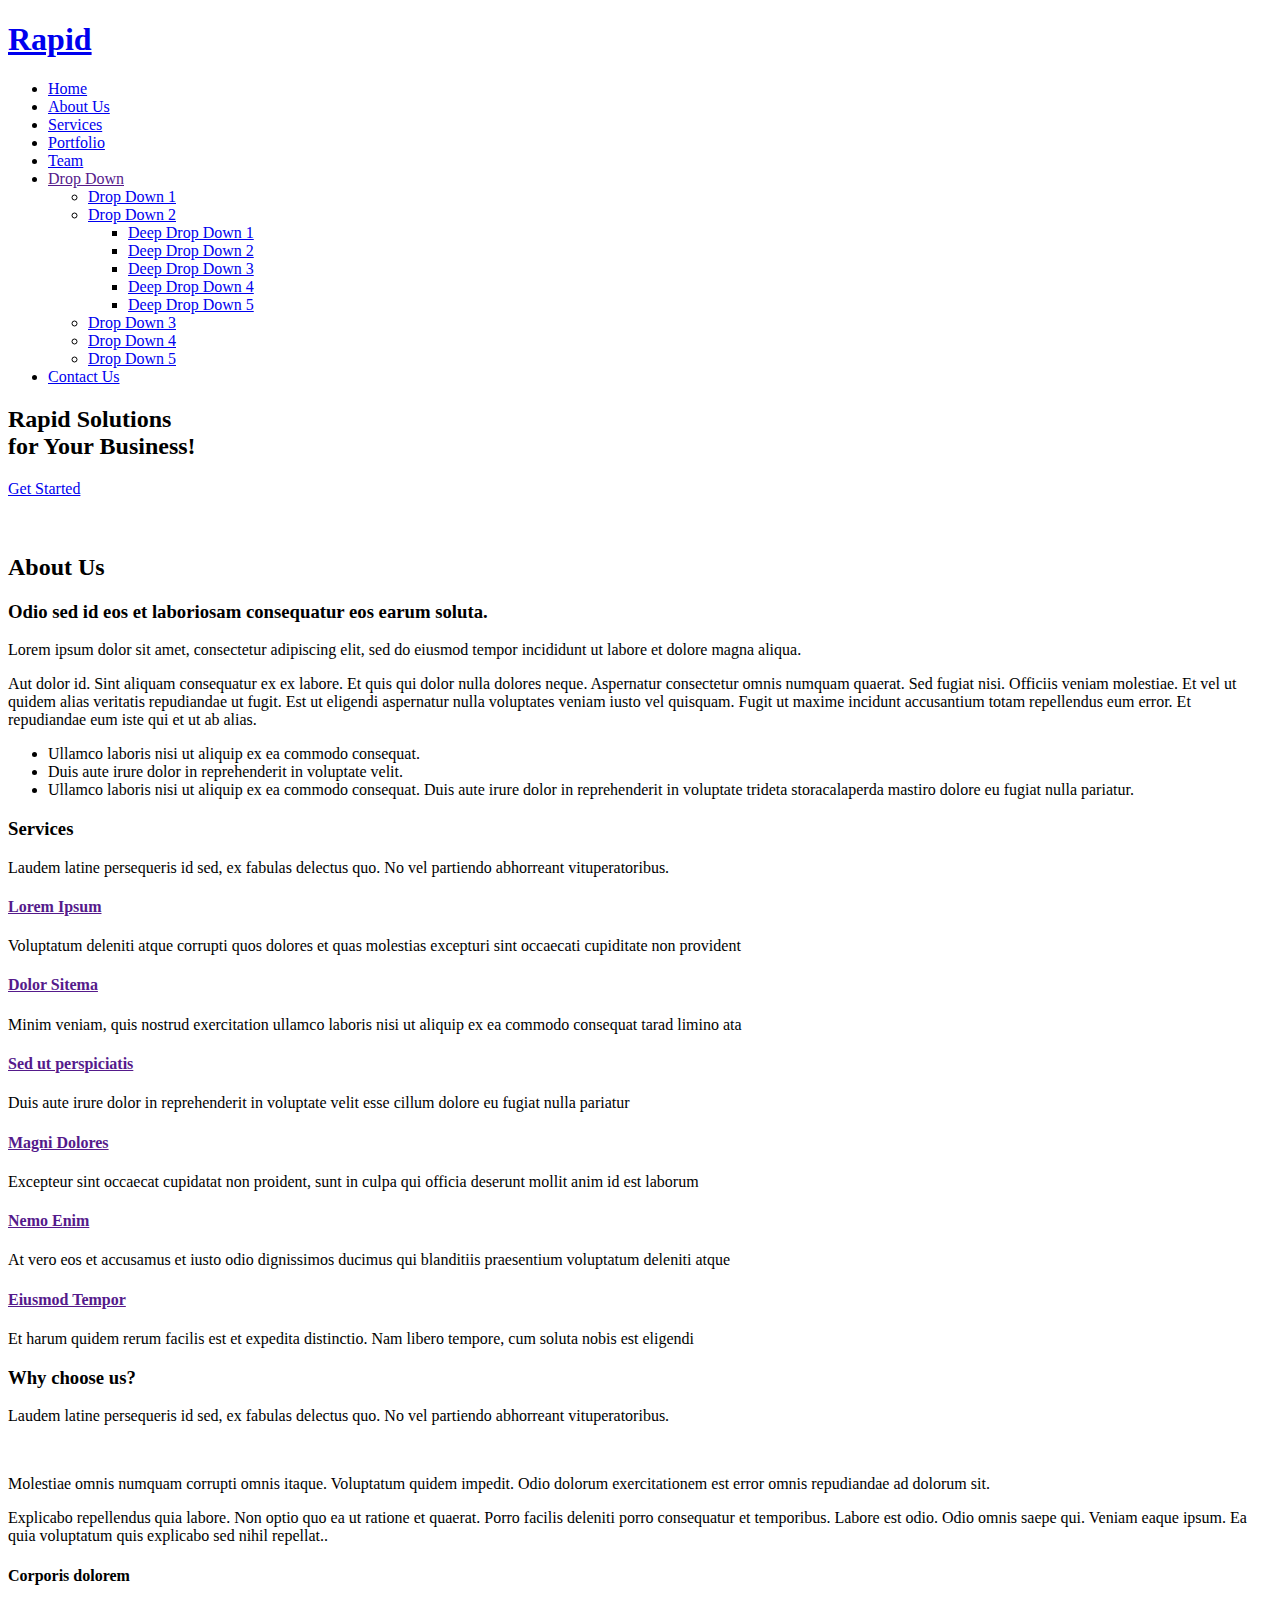
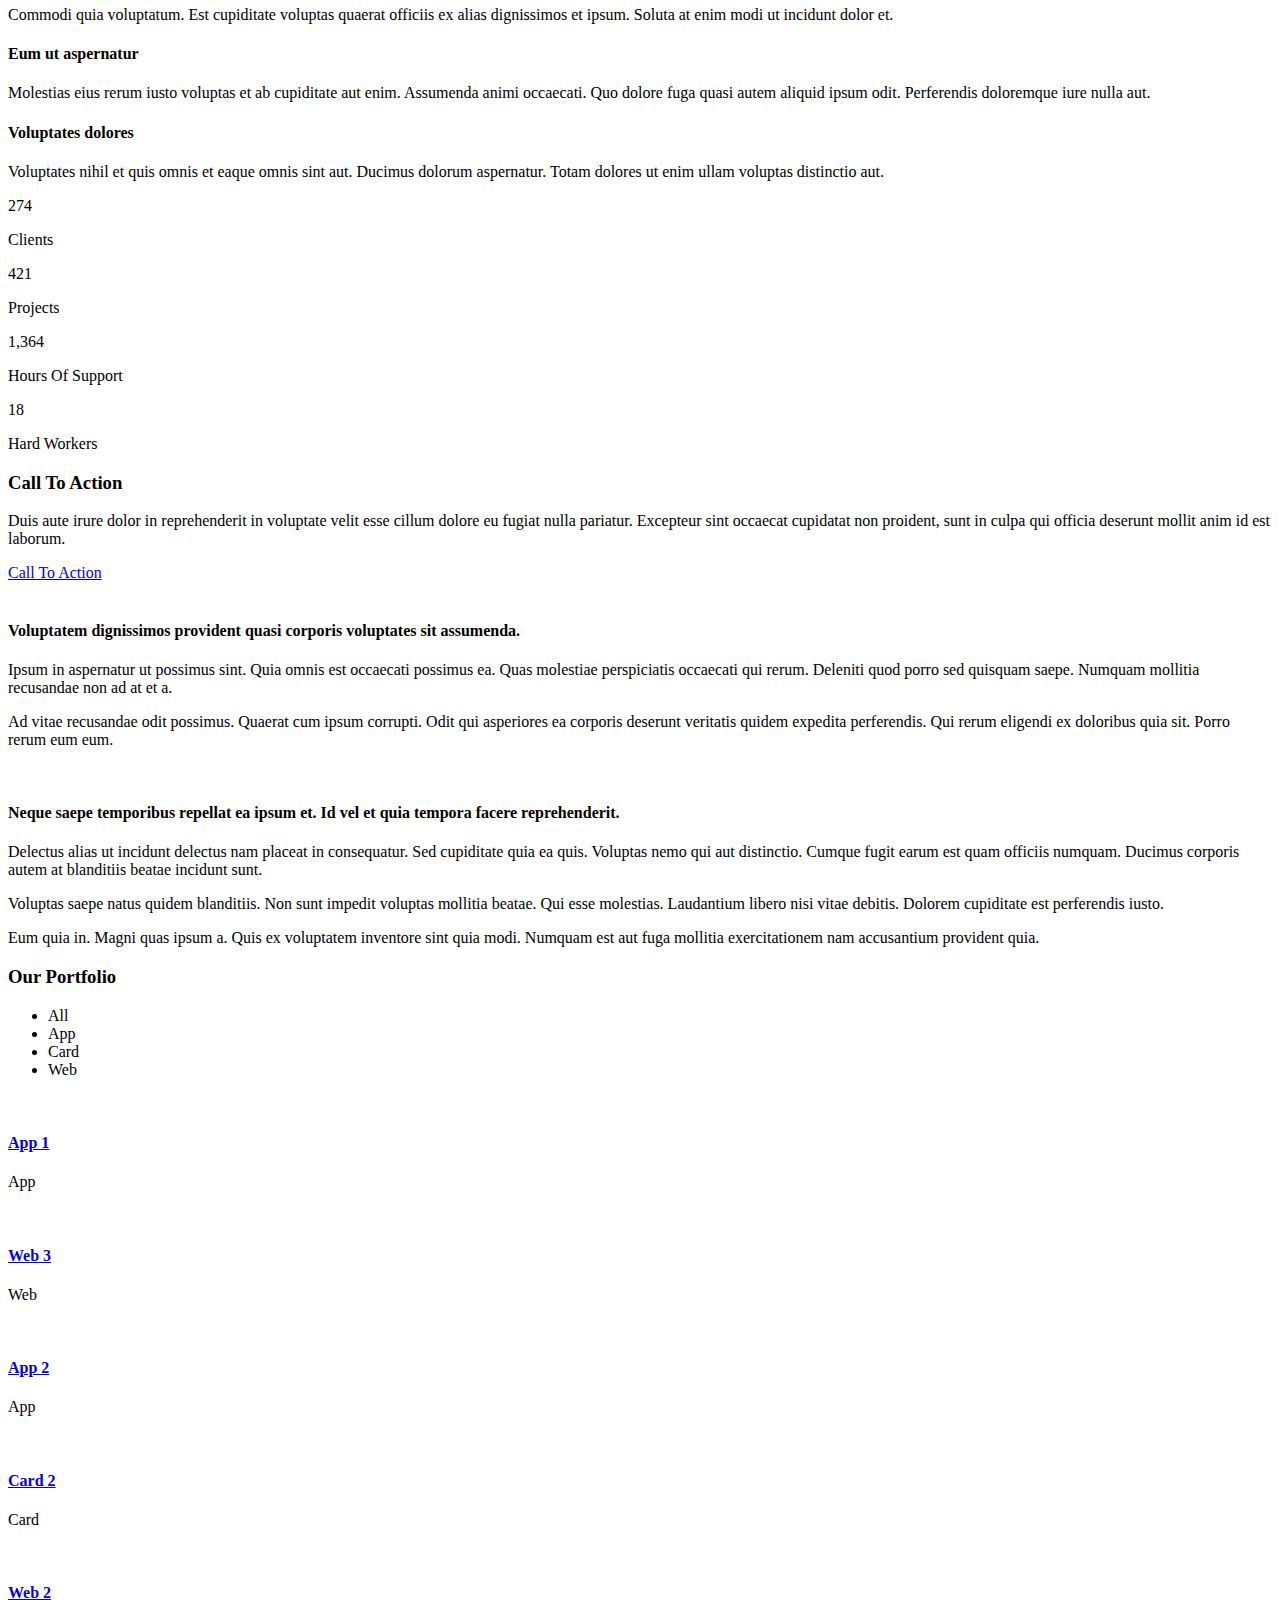
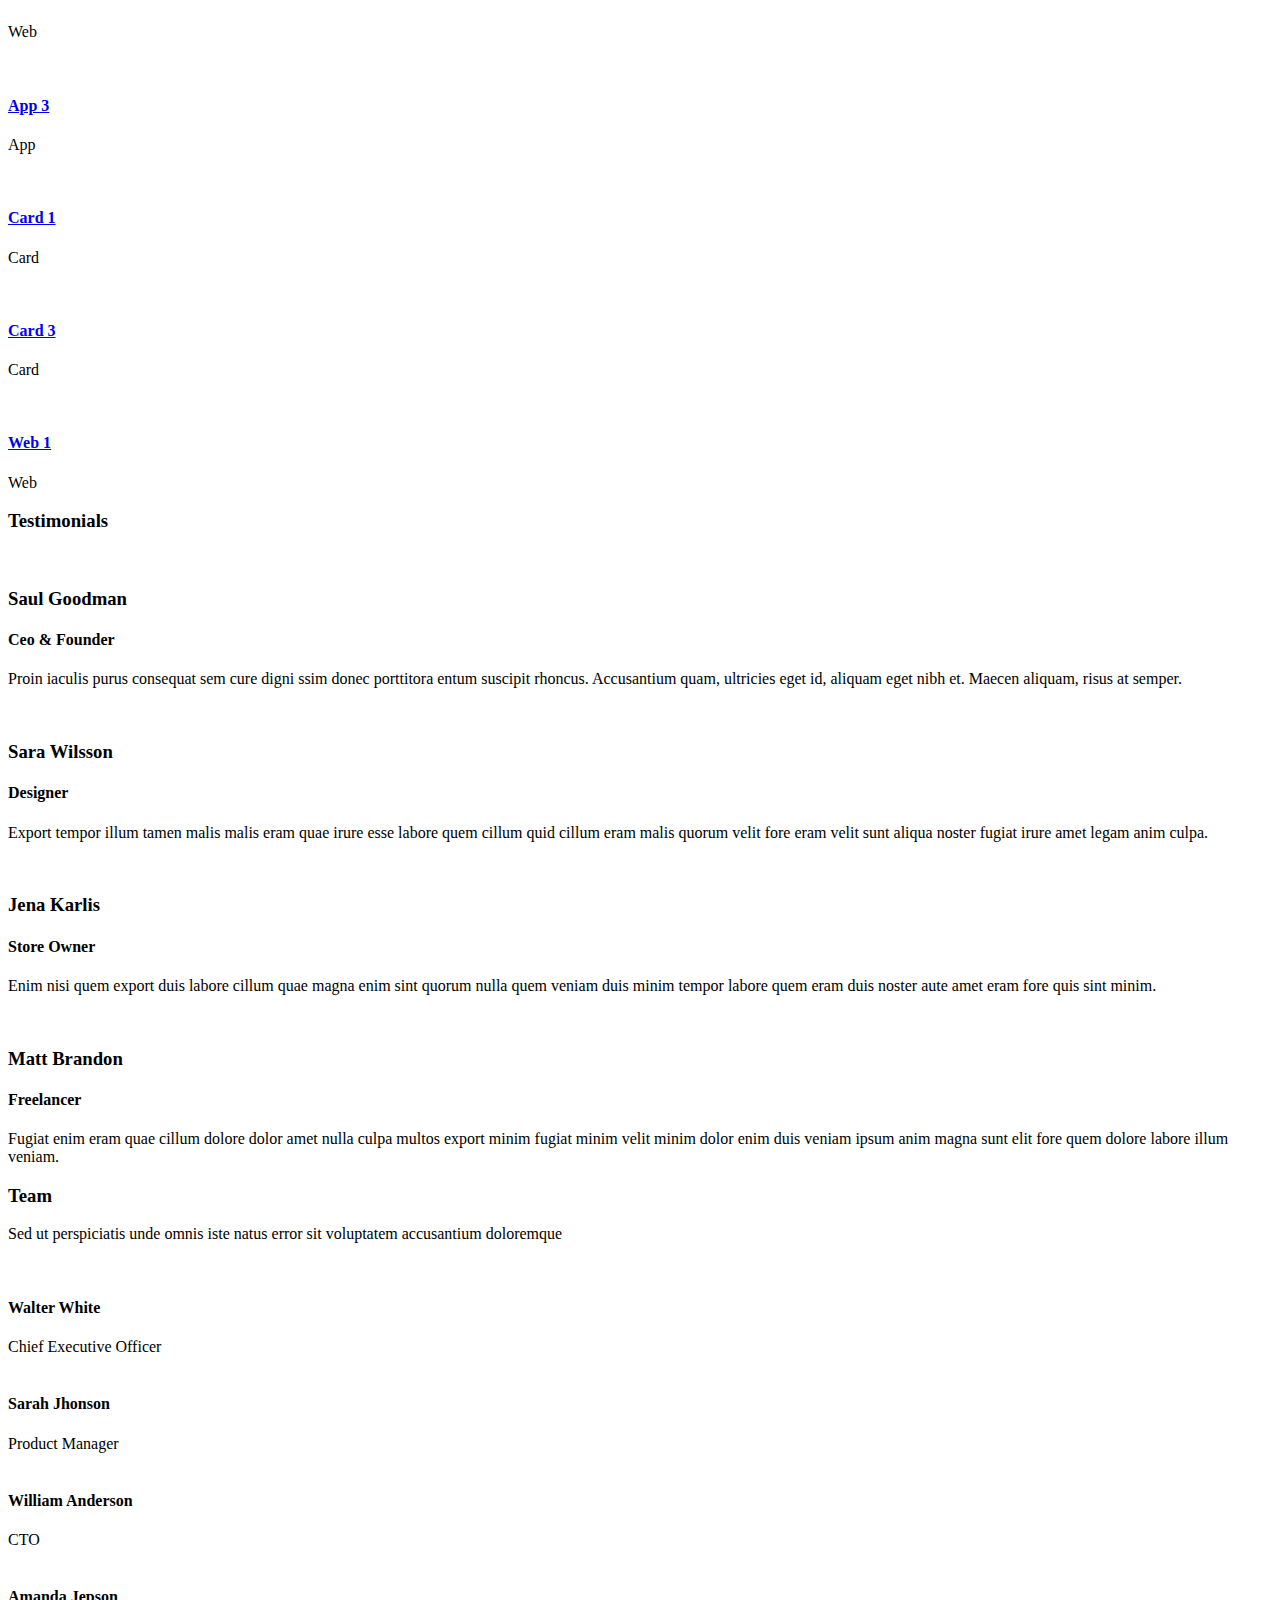
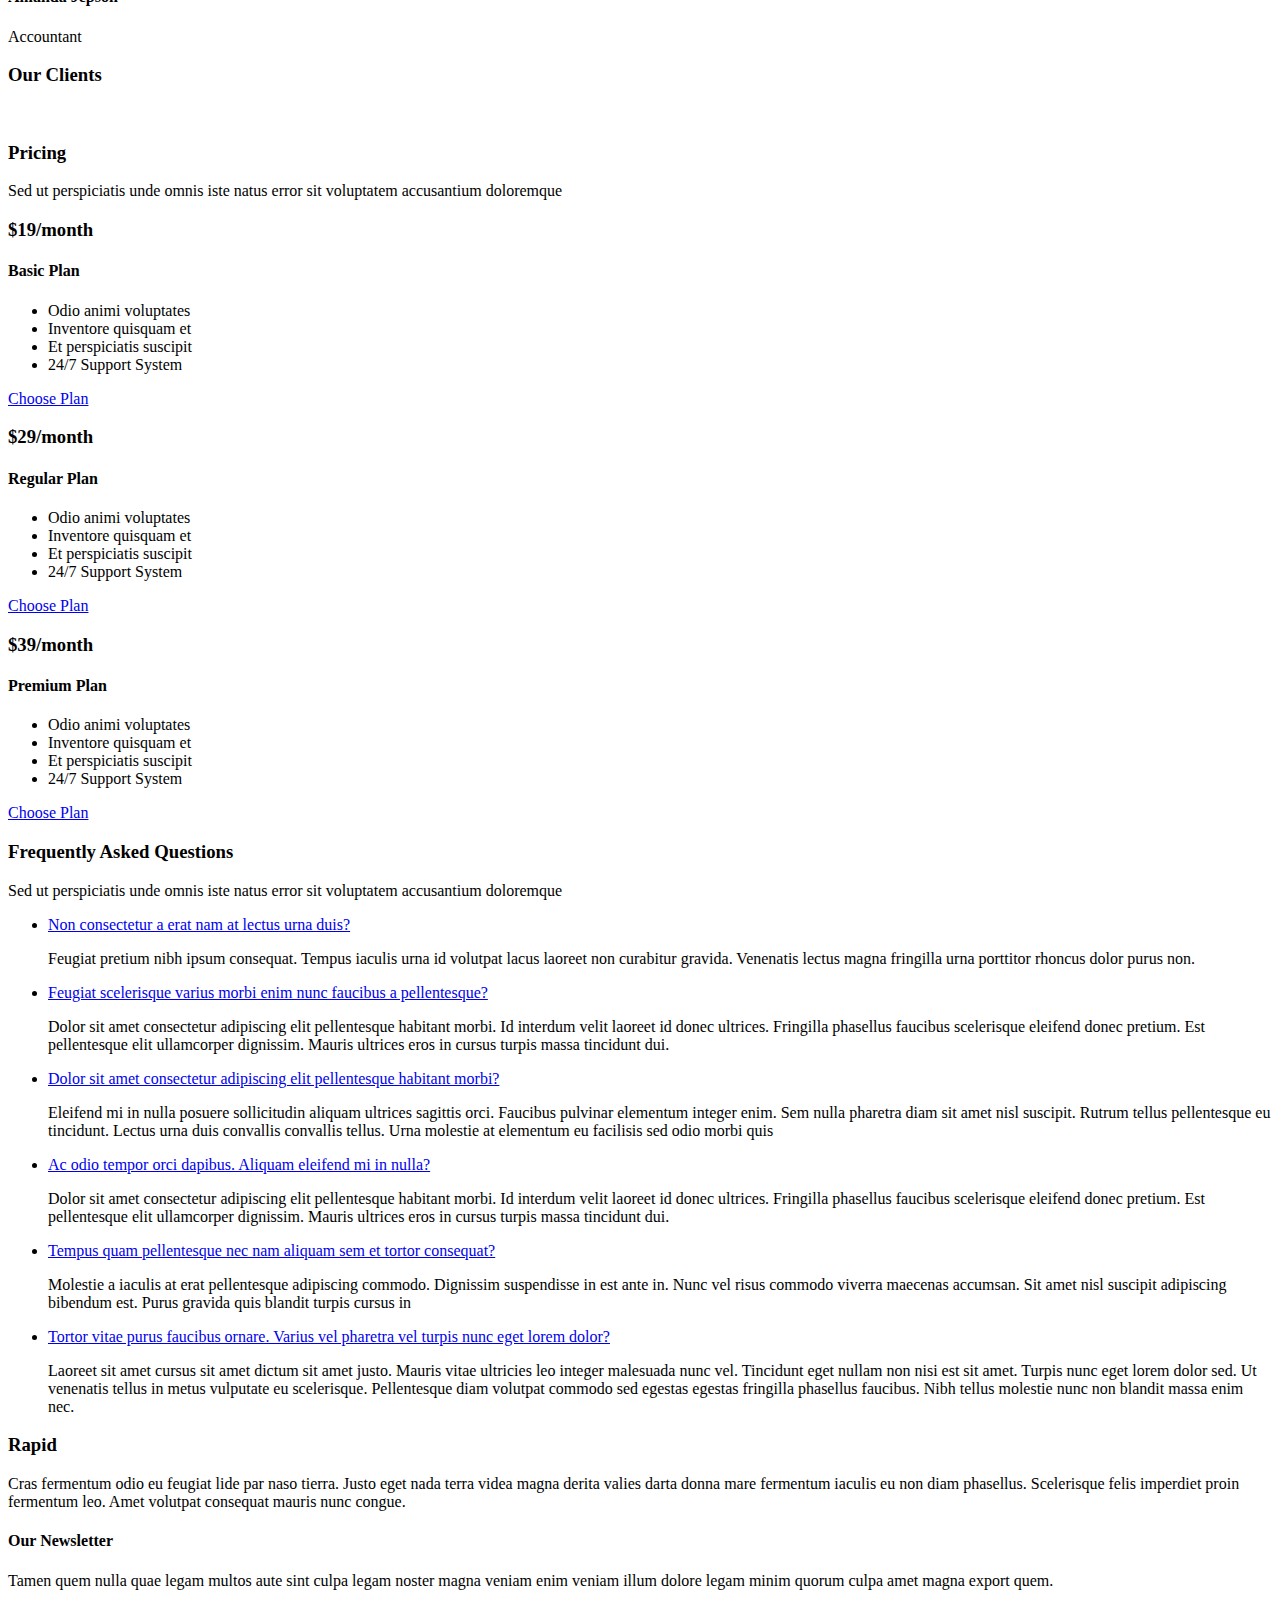
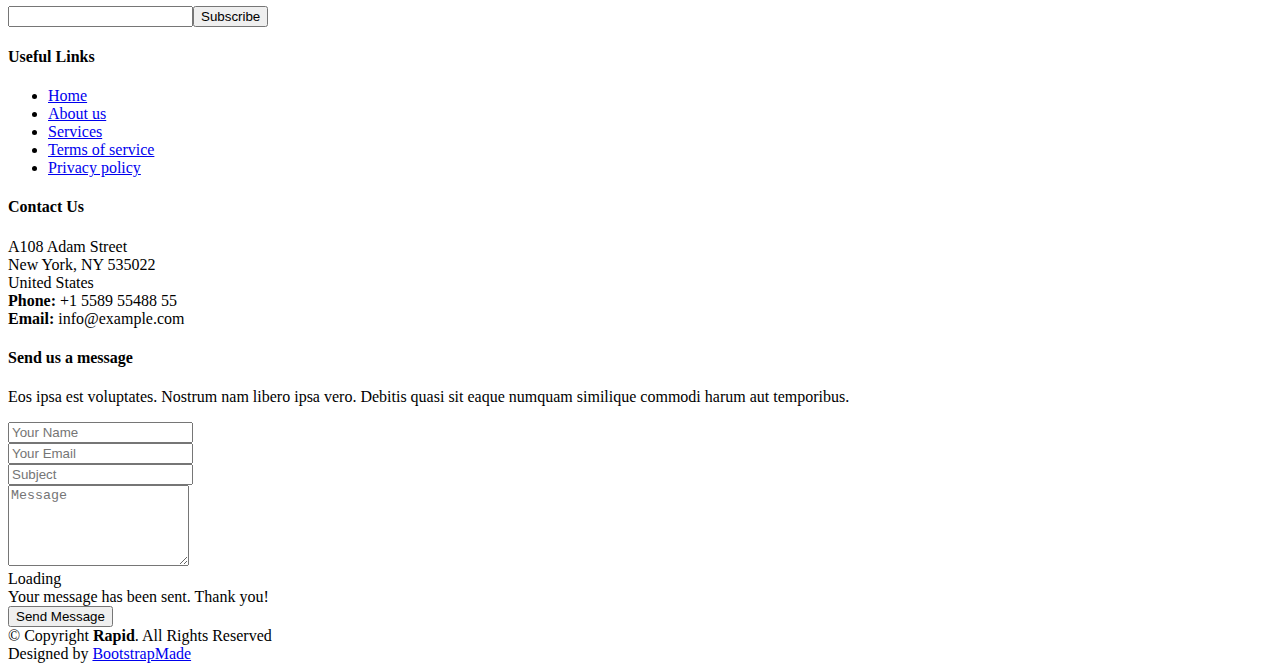
==== origen_index.html @ 34991c17 "archivo inicial" ====
<!DOCTYPE html>
<html lang="en">

<head>
  <meta charset="utf-8">
  <meta content="width=device-width, initial-scale=1.0" name="viewport">

  <title>Rapid Bootstrap Template - Index</title>
  <meta content="" name="descriptison">
  <meta content="" name="keywords">

  <!-- Favicons -->
  <link href="assets/img/favicon.png" rel="icon">
  <link href="assets/img/apple-touch-icon.png" rel="apple-touch-icon">

  <!-- Google Fonts -->
  <link href="https://fonts.googleapis.com/css?family=Open+Sans:300,300i,400,400i,600,600i,700,700i|Montserrat:300,400,500,600,700" rel="stylesheet">

  <!-- Vendor CSS Files -->
  <link href="assets/vendor/bootstrap/css/bootstrap.min.css" rel="stylesheet">
  <link href="assets/vendor/font-awesome/css/font-awesome.min.css" rel="stylesheet">
  <link href="assets/vendor/ionicons/css/ionicons.min.css" rel="stylesheet">
  <link href="assets/vendor/venobox/venobox.css" rel="stylesheet">
  <link href="assets/vendor/owl.carousel/assets/owl.carousel.min.css" rel="stylesheet">
  <link href="assets/vendor/aos/aos.css" rel="stylesheet">

  <!-- Template Main CSS File -->
  <link href="assets/css/style.css" rel="stylesheet">

  <!-- =======================================================
  * Template Name: Rapid - v2.2.0
  * Template URL: https://bootstrapmade.com/rapid-multipurpose-bootstrap-business-template/
  * Author: BootstrapMade.com
  * License: https://bootstrapmade.com/license/
  ======================================================== -->
</head>

<body>

  <!-- ======= Top Bar ======= -->
  <div id="topbar" class="d-none d-lg-flex align-items-end fixed-top topbar-transparent">
    <div class="container d-flex justify-content-end">
      <div class="social-links">
        <a href="#" class="twitter"><i class="fa fa-twitter"></i></a>
        <a href="#" class="facebook"><i class="fa fa-facebook"></i></a>
        <a href="#" class="linkedin"><i class="fa fa-linkedin"></i></a>
        <a href="#" class="instagram"><i class="fa fa-instagram"></i></a>
      </div>
    </div>
  </div>

  <!-- ======= Header ======= -->
  <header id="header" class="fixed-top header-transparent">
    <div class="container d-flex align-items-center">

      <h1 class="logo mr-auto"><a href="index.html">Rapid</a></h1>
      <!-- Uncomment below if you prefer to use an image logo -->
      <!-- <a href="index.html" class="logo mr-auto"><img src="assets/img/logo.png" alt="" class="img-fluid"></a>-->

      <nav class="main-nav d-none d-lg-block">
        <ul>
          <li class="active"><a href="index.html">Home</a></li>
          <li><a href="#about">About Us</a></li>
          <li><a href="#services">Services</a></li>
          <li><a href="#portfolio">Portfolio</a></li>
          <li><a href="#team">Team</a></li>
          <li class="drop-down"><a href="">Drop Down</a>
            <ul>
              <li><a href="#">Drop Down 1</a></li>
              <li class="drop-down"><a href="#">Drop Down 2</a>
                <ul>
                  <li><a href="#">Deep Drop Down 1</a></li>
                  <li><a href="#">Deep Drop Down 2</a></li>
                  <li><a href="#">Deep Drop Down 3</a></li>
                  <li><a href="#">Deep Drop Down 4</a></li>
                  <li><a href="#">Deep Drop Down 5</a></li>
                </ul>
              </li>
              <li><a href="#">Drop Down 3</a></li>
              <li><a href="#">Drop Down 4</a></li>
              <li><a href="#">Drop Down 5</a></li>
            </ul>
          </li>
          <li><a href="#footer">Contact Us</a></li>
        </ul>
      </nav><!-- .main-nav-->

    </div>
  </header><!-- End Header -->

  <!-- ======= Hero Section ======= -->
  <section id="hero" class="clearfix">
    <div class="container d-flex h-100">
      <div class="row justify-content-center align-self-center" data-aos="fade-up">
        <div class="col-md-6 intro-info order-md-first order-last" data-aos="zoom-in" data-aos-delay="100">
          <h2>Rapid Solutions<br>for Your <span>Business!</span></h2>
          <div>
            <a href="#about" class="btn-get-started scrollto">Get Started</a>
          </div>
        </div>

        <div class="col-md-6 intro-img order-md-last order-first" data-aos="zoom-out" data-aos-delay="200">
          <img src="assets/img/intro-img.svg" alt="" class="img-fluid">
        </div>
      </div>

    </div>
  </section><!-- End Hero -->

  <main id="main">

    <!-- ======= About Section ======= -->
    <section id="about" class="about">

      <div class="container" data-aos="fade-up">
        <div class="row">

          <div class="col-lg-5 col-md-6">
            <div class="about-img" data-aos="fade-right" data-aos-delay="100">
              <img src="assets/img/about-img.jpg" alt="">
            </div>
          </div>

          <div class="col-lg-7 col-md-6">
            <div class="about-content" data-aos="fade-left" data-aos-delay="100">
              <h2>About Us</h2>
              <h3>Odio sed id eos et laboriosam consequatur eos earum soluta.</h3>
              <p>Lorem ipsum dolor sit amet, consectetur adipiscing elit, sed do eiusmod tempor incididunt ut labore et dolore magna aliqua.</p>
              <p>Aut dolor id. Sint aliquam consequatur ex ex labore. Et quis qui dolor nulla dolores neque. Aspernatur consectetur omnis numquam quaerat. Sed fugiat nisi. Officiis veniam molestiae. Et vel ut quidem alias veritatis repudiandae ut fugit. Est ut eligendi aspernatur nulla voluptates veniam iusto vel quisquam. Fugit ut maxime incidunt accusantium totam repellendus eum error. Et repudiandae eum iste qui et ut ab alias.</p>
              <ul>
                <li><i class="ion-android-checkmark-circle"></i> Ullamco laboris nisi ut aliquip ex ea commodo consequat.</li>
                <li><i class="ion-android-checkmark-circle"></i> Duis aute irure dolor in reprehenderit in voluptate velit.</li>
                <li><i class="ion-android-checkmark-circle"></i> Ullamco laboris nisi ut aliquip ex ea commodo consequat. Duis aute irure dolor in reprehenderit in voluptate trideta storacalaperda mastiro dolore eu fugiat nulla pariatur.</li>
              </ul>
            </div>
          </div>
        </div>
      </div>

    </section><!-- End About Section -->

    <!-- ======= Services Section ======= -->
    <section id="services" class="services section-bg">
      <div class="container" data-aos="fade-up">

        <header class="section-header">
          <h3>Services</h3>
          <p>Laudem latine persequeris id sed, ex fabulas delectus quo. No vel partiendo abhorreant vituperatoribus.</p>
        </header>

        <div class="row">

          <div class="col-md-6 col-lg-4 wow bounceInUp" data-aos="zoom-in" data-aos-delay="100">
            <div class="box">
              <div class="icon" style="background: #fceef3;"><i class="ion-ios-analytics-outline" style="color: #ff689b;"></i></div>
              <h4 class="title"><a href="">Lorem Ipsum</a></h4>
              <p class="description">Voluptatum deleniti atque corrupti quos dolores et quas molestias excepturi sint occaecati cupiditate non provident</p>
            </div>
          </div>
          <div class="col-md-6 col-lg-4" data-aos="zoom-in" data-aos-delay="200">
            <div class="box">
              <div class="icon" style="background: #fff0da;"><i class="ion-ios-bookmarks-outline" style="color: #e98e06;"></i></div>
              <h4 class="title"><a href="">Dolor Sitema</a></h4>
              <p class="description">Minim veniam, quis nostrud exercitation ullamco laboris nisi ut aliquip ex ea commodo consequat tarad limino ata</p>
            </div>
          </div>

          <div class="col-md-6 col-lg-4" data-aos="zoom-in" data-aos-delay="300">
            <div class="box">
              <div class="icon" style="background: #e6fdfc;"><i class="ion-ios-paper-outline" style="color: #3fcdc7;"></i></div>
              <h4 class="title"><a href="">Sed ut perspiciatis</a></h4>
              <p class="description">Duis aute irure dolor in reprehenderit in voluptate velit esse cillum dolore eu fugiat nulla pariatur</p>
            </div>
          </div>
          <div class="col-md-6 col-lg-4 wow" data-aos="zoom-in" data-aos-delay="100">
            <div class="box">
              <div class="icon" style="background: #eafde7;"><i class="ion-ios-speedometer-outline" style="color:#41cf2e;"></i></div>
              <h4 class="title"><a href="">Magni Dolores</a></h4>
              <p class="description">Excepteur sint occaecat cupidatat non proident, sunt in culpa qui officia deserunt mollit anim id est laborum</p>
            </div>
          </div>

          <div class="col-md-6 col-lg-4" data-aos="zoom-in" data-aos-delay="200"">
        <div class=" box">
            <div class="icon" style="background: #e1eeff;"><i class="ion-ios-world-outline" style="color: #2282ff;"></i></div>
            <h4 class="title"><a href="">Nemo Enim</a></h4>
            <p class="description">At vero eos et accusamus et iusto odio dignissimos ducimus qui blanditiis praesentium voluptatum deleniti atque</p>
          </div>
        </div>
        <div class="col-md-6 col-lg-4" data-aos="zoom-in" data-aos-delay="300">
          <div class="box">
            <div class="icon" style="background: #ecebff;"><i class="ion-ios-clock-outline" style="color: #8660fe;"></i></div>
            <h4 class="title"><a href="">Eiusmod Tempor</a></h4>
            <p class="description">Et harum quidem rerum facilis est et expedita distinctio. Nam libero tempore, cum soluta nobis est eligendi</p>
          </div>
        </div>

      </div>

      </div>
    </section><!-- End Services Section -->

    <!-- ======= Why Us Section ======= -->
    <section id="why-us" class="why-us">
      <div class="container-fluid" data-aos="fade-up">

        <header class="section-header">
          <h3>Why choose us?</h3>
          <p>Laudem latine persequeris id sed, ex fabulas delectus quo. No vel partiendo abhorreant vituperatoribus.</p>
        </header>

        <div class="row">

          <div class="col-lg-6" data-aos="zoom-in" data-aos-delay="100">
            <div class="why-us-img">
              <img src="assets/img/why-us.jpg" alt="" class="img-fluid">
            </div>
          </div>

          <div class="col-lg-6">
            <div class="why-us-content">
              <p>Molestiae omnis numquam corrupti omnis itaque. Voluptatum quidem impedit. Odio dolorum exercitationem est error omnis repudiandae ad dolorum sit.</p>
              <p>
                Explicabo repellendus quia labore. Non optio quo ea ut ratione et quaerat. Porro facilis deleniti porro consequatur
                et temporibus. Labore est odio.

                Odio omnis saepe qui. Veniam eaque ipsum. Ea quia voluptatum quis explicabo sed nihil repellat..
              </p>

              <div class="features clearfix" data-aos="fade-up" data-aos-delay="100">
                <i class="fa fa-diamond" style="color: #f058dc;"></i>
                <h4>Corporis dolorem</h4>
                <p>Commodi quia voluptatum. Est cupiditate voluptas quaerat officiis ex alias dignissimos et ipsum. Soluta at enim modi ut incidunt dolor et.</p>
              </div>

              <div class="features clearfix" data-aos="fade-up" data-aos-delay="200">
                <i class="fa fa-object-group" style="color: #ffb774;"></i>
                <h4>Eum ut aspernatur</h4>
                <p>Molestias eius rerum iusto voluptas et ab cupiditate aut enim. Assumenda animi occaecati. Quo dolore fuga quasi autem aliquid ipsum odit. Perferendis doloremque iure nulla aut.</p>
              </div>

              <div class="features clearfix" data-aos="fade-up" data-aos-delay="300">
                <i class="fa fa-language" style="color: #589af1;"></i>
                <h4>Voluptates dolores</h4>
                <p>Voluptates nihil et quis omnis et eaque omnis sint aut. Ducimus dolorum aspernatur. Totam dolores ut enim ullam voluptas distinctio aut.</p>
              </div>

            </div>

          </div>

        </div>

      </div>

      <div class="container">
        <div class="row counters" data-aos="fade-up" data-aos-delay="100">

          <div class="col-lg-3 col-6 text-center">
            <span data-toggle="counter-up">274</span>
            <p>Clients</p>
          </div>

          <div class="col-lg-3 col-6 text-center">
            <span data-toggle="counter-up">421</span>
            <p>Projects</p>
          </div>

          <div class="col-lg-3 col-6 text-center">
            <span data-toggle="counter-up">1,364</span>
            <p>Hours Of Support</p>
          </div>

          <div class="col-lg-3 col-6 text-center">
            <span data-toggle="counter-up">18</span>
            <p>Hard Workers</p>
          </div>

        </div>

      </div>
    </section><!-- End Why Us Section -->

    <!-- ======= Call To Action Section ======= -->
    <section id="call-to-action" class="call-to-action">
      <div class="container" data-aos="zoom-out">
        <div class="row">
          <div class="col-lg-9 text-center text-lg-left">
            <h3 class="cta-title">Call To Action</h3>
            <p class="cta-text"> Duis aute irure dolor in reprehenderit in voluptate velit esse cillum dolore eu fugiat nulla pariatur. Excepteur sint occaecat cupidatat non proident, sunt in culpa qui officia deserunt mollit anim id est laborum.</p>
          </div>
          <div class="col-lg-3 cta-btn-container text-center">
            <a class="cta-btn align-middle" href="#">Call To Action</a>
          </div>
        </div>

      </div>
    </section><!--  End Call To Action Section -->

    <!-- ======= Features Section ======= -->
    <section id="features" class="features">
      <div class="container" data-aos="fade-up">

        <div class="row feature-item">
          <div class="col-lg-6" data-aos="fade-right" data-aos-delay="100">
            <img src="assets/img/features-1.svg" class="img-fluid" alt="">
          </div>
          <div class="col-lg-6 wow fadeInUp pt-5 pt-lg-0" data-aos="fade-left" data-aos-delay="150">
            <h4>Voluptatem dignissimos provident quasi corporis voluptates sit assumenda.</h4>
            <p>
              Ipsum in aspernatur ut possimus sint. Quia omnis est occaecati possimus ea. Quas molestiae perspiciatis occaecati qui rerum. Deleniti quod porro sed quisquam saepe. Numquam mollitia recusandae non ad at et a.
            </p>
            <p>
              Ad vitae recusandae odit possimus. Quaerat cum ipsum corrupti. Odit qui asperiores ea corporis deserunt veritatis quidem expedita perferendis. Qui rerum eligendi ex doloribus quia sit. Porro rerum eum eum.
            </p>
          </div>
        </div>

        <div class="row feature-item mt-5 pt-5">
          <div class="col-lg-6 wow fadeInUp order-1 order-lg-2" data-aos="fade-left" data-aos-delay="100">
            <img src="assets/img/features-2.svg" class="img-fluid" alt="">
          </div>

          <div class="col-lg-6 wow fadeInUp pt-4 pt-lg-0 order-2 order-lg-1" data-aos="fade-right" data-aos-delay="150">
            <h4>Neque saepe temporibus repellat ea ipsum et. Id vel et quia tempora facere reprehenderit.</h4>
            <p>
              Delectus alias ut incidunt delectus nam placeat in consequatur. Sed cupiditate quia ea quis. Voluptas nemo qui aut distinctio. Cumque fugit earum est quam officiis numquam. Ducimus corporis autem at blanditiis beatae incidunt sunt.
            </p>
            <p>
              Voluptas saepe natus quidem blanditiis. Non sunt impedit voluptas mollitia beatae. Qui esse molestias. Laudantium libero nisi vitae debitis. Dolorem cupiditate est perferendis iusto.
            </p>
            <p>
              Eum quia in. Magni quas ipsum a. Quis ex voluptatem inventore sint quia modi. Numquam est aut fuga mollitia exercitationem nam accusantium provident quia.
            </p>
          </div>

        </div>

      </div>
    </section><!-- End Features Section -->

    <!-- ======= Portfolio Section ======= -->
    <section id="portfolio" class="portfolio section-bg">
      <div class="container" data-aos="fade-up">

        <header class="section-header">
          <h3 class="section-title">Our Portfolio</h3>
        </header>

        <div class="row" data-aos="fade-up" data-aos-delay="100">
          <div class="col-lg-12">
            <ul id="portfolio-flters">
              <li data-filter="*" class="filter-active">All</li>
              <li data-filter=".filter-app">App</li>
              <li data-filter=".filter-card">Card</li>
              <li data-filter=".filter-web">Web</li>
            </ul>
          </div>
        </div>

        <div class="row portfolio-container" data-aos="fade-up" data-aos-delay="200">

          <div class="col-lg-4 col-md-6 portfolio-item filter-app">
            <div class="portfolio-wrap">
              <img src="assets/img/portfolio/app1.jpg" class="img-fluid" alt="">
              <div class="portfolio-info">
                <h4><a href="portfolio-details.html">App 1</a></h4>
                <p>App</p>
                <div>
                  <a href="assets/img/portfolio/app1.jpg" data-gall="portfolioGallery" title="App 1" class="link-preview venobox"><i class="ion ion-eye"></i></a>
                  <a href="portfolio-details.html" class="link-details" title="More Details"><i class="ion ion-android-open"></i></a>
                </div>
              </div>
            </div>
          </div>

          <div class="col-lg-4 col-md-6 portfolio-item filter-web" data-wow-delay="0.1s">
            <div class="portfolio-wrap">
              <img src="assets/img/portfolio/web3.jpg" class="img-fluid" alt="">
              <div class="portfolio-info">
                <h4><a href="portfolio-details.html">Web 3</a></h4>
                <p>Web</p>
                <div>
                  <a href="assets/img/portfolio/web3.jpg" class="link-preview venobox" data-gall="portfolioGallery" title="Web 3"><i class="ion ion-eye"></i></a>
                  <a href="portfolio-details.html" class="link-details" title="More Details"><i class="ion ion-android-open"></i></a>
                </div>
              </div>
            </div>
          </div>

          <div class="col-lg-4 col-md-6 portfolio-item filter-app" data-wow-delay="0.2s">
            <div class="portfolio-wrap">
              <img src="assets/img/portfolio/app2.jpg" class="img-fluid" alt="">
              <div class="portfolio-info">
                <h4><a href="portfolio-details.html">App 2</a></h4>
                <p>App</p>
                <div>
                  <a href="assets/img/portfolio/app2.jpg" class="link-preview venobox" data-gall="portfolioGallery" title="App 2"><i class="ion ion-eye"></i></a>
                  <a href="portfolio-details.html" class="link-details" title="More Details"><i class="ion ion-android-open"></i></a>
                </div>
              </div>
            </div>
          </div>

          <div class="col-lg-4 col-md-6 portfolio-item filter-card">
            <div class="portfolio-wrap">
              <img src="assets/img/portfolio/card2.jpg" class="img-fluid" alt="">
              <div class="portfolio-info">
                <h4><a href="portfolio-details.html">Card 2</a></h4>
                <p>Card</p>
                <div>
                  <a href="assets/img/portfolio/card2.jpg" class="link-preview venobox" data-gall="portfolioGallery" title="Card 2"><i class="ion ion-eye"></i></a>
                  <a href="portfolio-details.html" class="link-details" title="More Details"><i class="ion ion-android-open"></i></a>
                </div>
              </div>
            </div>
          </div>

          <div class="col-lg-4 col-md-6 portfolio-item filter-web" data-wow-delay="0.1s">
            <div class="portfolio-wrap">
              <img src="assets/img/portfolio/web2.jpg" class="img-fluid" alt="">
              <div class="portfolio-info">
                <h4><a href="portfolio-details.html">Web 2</a></h4>
                <p>Web</p>
                <div>
                  <a href="assets/img/portfolio/web2.jpg" class="link-preview venobox" data-gall="portfolioGallery" title="Web 2"><i class="ion ion-eye"></i></a>
                  <a href="portfolio-details.html" class="link-details" title="More Details"><i class="ion ion-android-open"></i></a>
                </div>
              </div>
            </div>
          </div>

          <div class="col-lg-4 col-md-6 portfolio-item filter-app" data-wow-delay="0.2s">
            <div class="portfolio-wrap">
              <img src="assets/img/portfolio/app3.jpg" class="img-fluid" alt="">
              <div class="portfolio-info">
                <h4><a href="portfolio-details.html">App 3</a></h4>
                <p>App</p>
                <div>
                  <a href="assets/img/portfolio/app3.jpg" class="link-preview venobox" data-gall="portfolioGallery" title="App 3"><i class="ion ion-eye"></i></a>
                  <a href="portfolio-details.html" class="link-details" title="More Details"><i class="ion ion-android-open"></i></a>
                </div>
              </div>
            </div>
          </div>

          <div class="col-lg-4 col-md-6 portfolio-item filter-card">
            <div class="portfolio-wrap">
              <img src="assets/img/portfolio/card1.jpg" class="img-fluid" alt="">
              <div class="portfolio-info">
                <h4><a href="portfolio-details.html">Card 1</a></h4>
                <p>Card</p>
                <div>
                  <a href="assets/img/portfolio/card1.jpg" class="link-preview venobox" data-gall="portfolioGallery" title="Card 1"><i class="ion ion-eye"></i></a>
                  <a href="portfolio-details.html" class="link-details" title="More Details"><i class="ion ion-android-open"></i></a>
                </div>
              </div>
            </div>
          </div>

          <div class="col-lg-4 col-md-6 portfolio-item filter-card" data-wow-delay="0.1s">
            <div class="portfolio-wrap">
              <img src="assets/img/portfolio/card3.jpg" class="img-fluid" alt="">
              <div class="portfolio-info">
                <h4><a href="portfolio-details.html">Card 3</a></h4>
                <p>Card</p>
                <div>
                  <a href="assets/img/portfolio/card3.jpg" class="link-preview venobox" data-gall="portfolioGallery" title="Card 3"><i class="ion ion-eye"></i></a>
                  <a href="portfolio-details.html" class="link-details" title="More Details"><i class="ion ion-android-open"></i></a>
                </div>
              </div>
            </div>
          </div>

          <div class="col-lg-4 col-md-6 portfolio-item filter-web" data-wow-delay="0.2s">
            <div class="portfolio-wrap">
              <img src="assets/img/portfolio/web1.jpg" class="img-fluid" alt="">
              <div class="portfolio-info">
                <h4><a href="portfolio-details.html">Web 1</a></h4>
                <p>Web</p>
                <div>
                  <a href="assets/img/portfolio/web1.jpg" class="link-preview venobox" data-gall="portfolioGallery" title="Web 1"><i class="ion ion-eye"></i></a>
                  <a href="portfolio-details.html" class="link-details" title="More Details"><i class="ion ion-android-open"></i></a>
                </div>
              </div>
            </div>
          </div>

        </div>

      </div>
    </section><!-- End Portfolio Section -->

    <!-- ======= Testimonials Section ======= -->
    <section id="testimonials" class="testimonials">
      <div class="container" data-aos="zoom-in">

        <header class="section-header">
          <h3>Testimonials</h3>
        </header>

        <div class="row justify-content-center">
          <div class="col-lg-8">

            <div class="owl-carousel testimonials-carousel">

              <div class="testimonial-item">
                <img src="assets/img/testimonial-1.jpg" class="testimonial-img" alt="">
                <h3>Saul Goodman</h3>
                <h4>Ceo &amp; Founder</h4>
                <p>
                  Proin iaculis purus consequat sem cure digni ssim donec porttitora entum suscipit rhoncus. Accusantium quam, ultricies eget id, aliquam eget nibh et. Maecen aliquam, risus at semper.
                </p>
              </div>

              <div class="testimonial-item">
                <img src="assets/img/testimonial-2.jpg" class="testimonial-img" alt="">
                <h3>Sara Wilsson</h3>
                <h4>Designer</h4>
                <p>
                  Export tempor illum tamen malis malis eram quae irure esse labore quem cillum quid cillum eram malis quorum velit fore eram velit sunt aliqua noster fugiat irure amet legam anim culpa.
                </p>
              </div>

              <div class="testimonial-item">
                <img src="assets/img/testimonial-3.jpg" class="testimonial-img" alt="">
                <h3>Jena Karlis</h3>
                <h4>Store Owner</h4>
                <p>
                  Enim nisi quem export duis labore cillum quae magna enim sint quorum nulla quem veniam duis minim tempor labore quem eram duis noster aute amet eram fore quis sint minim.
                </p>
              </div>

              <div class="testimonial-item">
                <img src="assets/img/testimonial-4.jpg" class="testimonial-img" alt="">
                <h3>Matt Brandon</h3>
                <h4>Freelancer</h4>
                <p>
                  Fugiat enim eram quae cillum dolore dolor amet nulla culpa multos export minim fugiat minim velit minim dolor enim duis veniam ipsum anim magna sunt elit fore quem dolore labore illum veniam.
                </p>
              </div>

            </div>

          </div>
        </div>

      </div>
    </section><!-- End Testimonials Section -->

    <!-- ======= Team Section ======= -->
    <section id="team" class="team section-bg">
      <div class="container" data-aos="fade-up">
        <div class="section-header">
          <h3>Team</h3>
          <p>Sed ut perspiciatis unde omnis iste natus error sit voluptatem accusantium doloremque</p>
        </div>

        <div class="row">

          <div class="col-lg-3 col-md-6" data-aos="fade-up" data-aos-delay="100">
            <div class="member">
              <img src="assets/img/team-1.jpg" class="img-fluid" alt="">
              <div class="member-info">
                <div class="member-info-content">
                  <h4>Walter White</h4>
                  <span>Chief Executive Officer</span>
                  <div class="social">
                    <a href=""><i class="fa fa-twitter"></i></a>
                    <a href=""><i class="fa fa-facebook"></i></a>
                    <a href=""><i class="fa fa-google-plus"></i></a>
                    <a href=""><i class="fa fa-linkedin"></i></a>
                  </div>
                </div>
              </div>
            </div>
          </div>

          <div class="col-lg-3 col-md-6" data-aos="fade-up" data-aos-delay="200">
            <div class="member">
              <img src="assets/img/team-2.jpg" class="img-fluid" alt="">
              <div class="member-info">
                <div class="member-info-content">
                  <h4>Sarah Jhonson</h4>
                  <span>Product Manager</span>
                  <div class="social">
                    <a href=""><i class="fa fa-twitter"></i></a>
                    <a href=""><i class="fa fa-facebook"></i></a>
                    <a href=""><i class="fa fa-google-plus"></i></a>
                    <a href=""><i class="fa fa-linkedin"></i></a>
                  </div>
                </div>
              </div>
            </div>
          </div>

          <div class="col-lg-3 col-md-6" data-aos="fade-up" data-aos-delay="300">
            <div class="member">
              <img src="assets/img/team-3.jpg" class="img-fluid" alt="">
              <div class="member-info">
                <div class="member-info-content">
                  <h4>William Anderson</h4>
                  <span>CTO</span>
                  <div class="social">
                    <a href=""><i class="fa fa-twitter"></i></a>
                    <a href=""><i class="fa fa-facebook"></i></a>
                    <a href=""><i class="fa fa-google-plus"></i></a>
                    <a href=""><i class="fa fa-linkedin"></i></a>
                  </div>
                </div>
              </div>
            </div>
          </div>

          <div class="col-lg-3 col-md-6" data-aos="fade-up" data-aos-delay="400">
            <div class="member">
              <img src="assets/img/team-4.jpg" class="img-fluid" alt="">
              <div class="member-info">
                <div class="member-info-content">
                  <h4>Amanda Jepson</h4>
                  <span>Accountant</span>
                  <div class="social">
                    <a href=""><i class="fa fa-twitter"></i></a>
                    <a href=""><i class="fa fa-facebook"></i></a>
                    <a href=""><i class="fa fa-google-plus"></i></a>
                    <a href=""><i class="fa fa-linkedin"></i></a>
                  </div>
                </div>
              </div>
            </div>
          </div>

        </div>

      </div>
    </section><!-- End Team Section -->

    <!-- ======= Clients Section ======= -->
    <section id="clients" class="clients">
      <div class="container" data-aos="zoom-in">

        <header class="section-header">
          <h3>Our Clients</h3>
        </header>

        <div class="owl-carousel clients-carousel">
          <img src="assets/img/clients/client-1.png" alt="">
          <img src="assets/img/clients/client-2.png" alt="">
          <img src="assets/img/clients/client-3.png" alt="">
          <img src="assets/img/clients/client-4.png" alt="">
          <img src="assets/img/clients/client-5.png" alt="">
          <img src="assets/img/clients/client-6.png" alt="">
          <img src="assets/img/clients/client-7.png" alt="">
          <img src="assets/img/clients/client-8.png" alt="">
        </div>

      </div>
    </section><!-- End Clients Section -->

    <!-- ======= Pricing Section ======= -->
    <section id="pricing" class="pricing section-bg wow fadeInUp">

      <div class="container" data-aos="fade-up">

        <header class="section-header">
          <h3>Pricing</h3>
          <p>Sed ut perspiciatis unde omnis iste natus error sit voluptatem accusantium doloremque</p>
        </header>

        <div class="row flex-items-xs-middle flex-items-xs-center">

          <!-- Basic Plan  -->
          <div class="col-xs-12 col-lg-4" data-aos="fade-up" data-aos-delay="100">
            <div class="card">
              <div class="card-header">
                <h3><span class="currency">$</span>19<span class="period">/month</span></h3>
              </div>
              <div class="card-block">
                <h4 class="card-title">
                  Basic Plan
                </h4>
                <ul class="list-group">
                  <li class="list-group-item">Odio animi voluptates</li>
                  <li class="list-group-item">Inventore quisquam et</li>
                  <li class="list-group-item">Et perspiciatis suscipit</li>
                  <li class="list-group-item">24/7 Support System</li>
                </ul>
                <a href="#" class="btn">Choose Plan</a>
              </div>
            </div>
          </div>

          <!-- Regular Plan  -->
          <div class="col-xs-12 col-lg-4" data-aos="fade-up" data-aos-delay="200">
            <div class="card">
              <div class="card-header">
                <h3><span class="currency">$</span>29<span class="period">/month</span></h3>
              </div>
              <div class="card-block">
                <h4 class="card-title">
                  Regular Plan
                </h4>
                <ul class="list-group">
                  <li class="list-group-item">Odio animi voluptates</li>
                  <li class="list-group-item">Inventore quisquam et</li>
                  <li class="list-group-item">Et perspiciatis suscipit</li>
                  <li class="list-group-item">24/7 Support System</li>
                </ul>
                <a href="#" class="btn">Choose Plan</a>
              </div>
            </div>
          </div>

          <!-- Premium Plan  -->
          <div class="col-xs-12 col-lg-4" data-aos="fade-up" data-aos-delay="300">
            <div class="card">
              <div class="card-header">
                <h3><span class="currency">$</span>39<span class="period">/month</span></h3>
              </div>
              <div class="card-block">
                <h4 class="card-title">
                  Premium Plan
                </h4>
                <ul class="list-group">
                  <li class="list-group-item">Odio animi voluptates</li>
                  <li class="list-group-item">Inventore quisquam et</li>
                  <li class="list-group-item">Et perspiciatis suscipit</li>
                  <li class="list-group-item">24/7 Support System</li>
                </ul>
                <a href="#" class="btn">Choose Plan</a>
              </div>
            </div>
          </div>

        </div>
      </div>

    </section><!-- End Pricing Section -->

    <!-- ======= F.A.Q Section ======= -->
    <section id="faq" class="faq">
      <div class="container" data-aos="fade-up">
        <header class="section-header">
          <h3>Frequently Asked Questions</h3>
          <p>Sed ut perspiciatis unde omnis iste natus error sit voluptatem accusantium doloremque</p>
        </header>

        <ul id="faq-list" data-aos="fade-up" data-aos-delay="100">
          <li>
            <a data-toggle="collapse" class="collapsed" href="#faq1">Non consectetur a erat nam at lectus urna duis? <i class="ion-android-remove"></i></a>
            <div id="faq1" class="collapse" data-parent="#faq-list">
              <p>
                Feugiat pretium nibh ipsum consequat. Tempus iaculis urna id volutpat lacus laoreet non curabitur gravida. Venenatis lectus magna fringilla urna porttitor rhoncus dolor purus non.
              </p>
            </div>
          </li>

          <li>
            <a data-toggle="collapse" href="#faq2" class="collapsed">Feugiat scelerisque varius morbi enim nunc faucibus a pellentesque? <i class="ion-android-remove"></i></a>
            <div id="faq2" class="collapse" data-parent="#faq-list">
              <p>
                Dolor sit amet consectetur adipiscing elit pellentesque habitant morbi. Id interdum velit laoreet id donec ultrices. Fringilla phasellus faucibus scelerisque eleifend donec pretium. Est pellentesque elit ullamcorper dignissim. Mauris ultrices eros in cursus turpis massa tincidunt dui.
              </p>
            </div>
          </li>

          <li>
            <a data-toggle="collapse" href="#faq3" class="collapsed">Dolor sit amet consectetur adipiscing elit pellentesque habitant morbi? <i class="ion-android-remove"></i></a>
            <div id="faq3" class="collapse" data-parent="#faq-list">
              <p>
                Eleifend mi in nulla posuere sollicitudin aliquam ultrices sagittis orci. Faucibus pulvinar elementum integer enim. Sem nulla pharetra diam sit amet nisl suscipit. Rutrum tellus pellentesque eu tincidunt. Lectus urna duis convallis convallis tellus. Urna molestie at elementum eu facilisis sed odio morbi quis
              </p>
            </div>
          </li>

          <li>
            <a data-toggle="collapse" href="#faq4" class="collapsed">Ac odio tempor orci dapibus. Aliquam eleifend mi in nulla? <i class="ion-android-remove"></i></a>
            <div id="faq4" class="collapse" data-parent="#faq-list">
              <p>
                Dolor sit amet consectetur adipiscing elit pellentesque habitant morbi. Id interdum velit laoreet id donec ultrices. Fringilla phasellus faucibus scelerisque eleifend donec pretium. Est pellentesque elit ullamcorper dignissim. Mauris ultrices eros in cursus turpis massa tincidunt dui.
              </p>
            </div>
          </li>

          <li>
            <a data-toggle="collapse" href="#faq5" class="collapsed">Tempus quam pellentesque nec nam aliquam sem et tortor consequat? <i class="ion-android-remove"></i></a>
            <div id="faq5" class="collapse" data-parent="#faq-list">
              <p>
                Molestie a iaculis at erat pellentesque adipiscing commodo. Dignissim suspendisse in est ante in. Nunc vel risus commodo viverra maecenas accumsan. Sit amet nisl suscipit adipiscing bibendum est. Purus gravida quis blandit turpis cursus in
              </p>
            </div>
          </li>

          <li>
            <a data-toggle="collapse" href="#faq6" class="collapsed">Tortor vitae purus faucibus ornare. Varius vel pharetra vel turpis nunc eget lorem dolor? <i class="ion-android-remove"></i></a>
            <div id="faq6" class="collapse" data-parent="#faq-list">
              <p>
                Laoreet sit amet cursus sit amet dictum sit amet justo. Mauris vitae ultricies leo integer malesuada nunc vel. Tincidunt eget nullam non nisi est sit amet. Turpis nunc eget lorem dolor sed. Ut venenatis tellus in metus vulputate eu scelerisque. Pellentesque diam volutpat commodo sed egestas egestas fringilla phasellus faucibus. Nibh tellus molestie nunc non blandit massa enim nec.
              </p>
            </div>
          </li>

        </ul>

      </div>
    </section><!-- End F.A.Q Section -->

  </main><!-- End #main -->

  <!-- ======= Footer ======= -->
  <footer id="footer" class="section-bg">
    <div class="footer-top">
      <div class="container">

        <div class="row">

          <div class="col-lg-6">

            <div class="row">

              <div class="col-sm-6">

                <div class="footer-info">
                  <h3>Rapid</h3>
                  <p>Cras fermentum odio eu feugiat lide par naso tierra. Justo eget nada terra videa magna derita valies darta donna mare fermentum iaculis eu non diam phasellus. Scelerisque felis imperdiet proin fermentum leo. Amet volutpat consequat mauris nunc congue.</p>
                </div>

                <div class="footer-newsletter">
                  <h4>Our Newsletter</h4>
                  <p>Tamen quem nulla quae legam multos aute sint culpa legam noster magna veniam enim veniam illum dolore legam minim quorum culpa amet magna export quem.</p>
                  <form action="" method="post">
                    <input type="email" name="email"><input type="submit" value="Subscribe">
                  </form>
                </div>

              </div>

              <div class="col-sm-6">
                <div class="footer-links">
                  <h4>Useful Links</h4>
                  <ul>
                    <li><a href="#">Home</a></li>
                    <li><a href="#about">About us</a></li>
                    <li><a href="#">Services</a></li>
                    <li><a href="#">Terms of service</a></li>
                    <li><a href="#">Privacy policy</a></li>
                  </ul>
                </div>

                <div class="footer-links">
                  <h4>Contact Us</h4>
                  <p>
                    A108 Adam Street <br>
                    New York, NY 535022<br>
                    United States <br>
                    <strong>Phone:</strong> +1 5589 55488 55<br>
                    <strong>Email:</strong> info@example.com<br>
                  </p>
                </div>

                <div class="social-links">
                  <a href="#" class="twitter"><i class="fa fa-twitter"></i></a>
                  <a href="#" class="facebook"><i class="fa fa-facebook"></i></a>
                  <a href="#" class="instagram"><i class="fa fa-instagram"></i></a>
                  <a href="#" class="linkedin"><i class="fa fa-linkedin"></i></a>
                </div>

              </div>

            </div>

          </div>

          <div class="col-lg-6">

            <div class="form">

              <h4>Send us a message</h4>
              <p>Eos ipsa est voluptates. Nostrum nam libero ipsa vero. Debitis quasi sit eaque numquam similique commodi harum aut temporibus.</p>

              <form action="forms/contact.php" method="post" role="form" class="php-email-form">
                <div class="form-group">
                  <input type="text" name="name" class="form-control" id="name" placeholder="Your Name" data-rule="minlen:4" data-msg="Please enter at least 4 chars" />
                  <div class="validate"></div>
                </div>
                <div class="form-group">
                  <input type="email" class="form-control" name="email" id="email" placeholder="Your Email" data-rule="email" data-msg="Please enter a valid email" />
                  <div class="validate"></div>
                </div>
                <div class="form-group">
                  <input type="text" class="form-control" name="subject" id="subject" placeholder="Subject" data-rule="minlen:4" data-msg="Please enter at least 8 chars of subject" />
                  <div class="validate"></div>
                </div>
                <div class="form-group">
                  <textarea class="form-control" name="message" rows="5" data-rule="required" data-msg="Please write something for us" placeholder="Message"></textarea>
                  <div class="validate"></div>
                </div>

                <div class="mb-3">
                  <div class="loading">Loading</div>
                  <div class="error-message"></div>
                  <div class="sent-message">Your message has been sent. Thank you!</div>
                </div>

                <div class="text-center"><button type="submit" title="Send Message">Send Message</button></div>
              </form>

            </div>

          </div>

        </div>

      </div>
    </div>

    <div class="container">
      <div class="copyright">
        &copy; Copyright <strong>Rapid</strong>. All Rights Reserved
      </div>
      <div class="credits">
        <!--
        All the links in the footer should remain intact.
        You can delete the links only if you purchased the pro version.
        Licensing information: https://bootstrapmade.com/license/
        Purchase the pro version with working PHP/AJAX contact form: https://bootstrapmade.com/buy/?theme=Rapid
      -->
        Designed by <a href="https://bootstrapmade.com/">BootstrapMade</a>
      </div>
    </div>
  </footer><!-- End  Footer -->

  <a href="#" class="back-to-top"><i class="fa fa-chevron-up"></i></a>

  <!-- Vendor JS Files -->
  <script src="assets/vendor/jquery/jquery.min.js"></script>
  <script src="assets/vendor/bootstrap/js/bootstrap.bundle.min.js"></script>
  <script src="assets/vendor/jquery.easing/jquery.easing.min.js"></script>
  <script src="assets/vendor/php-email-form/validate.js"></script>
  <script src="assets/vendor/isotope-layout/isotope.pkgd.min.js"></script>
  <script src="assets/vendor/counterup/counterup.min.js"></script>
  <script src="assets/vendor/venobox/venobox.min.js"></script>
  <script src="assets/vendor/owl.carousel/owl.carousel.min.js"></script>
  <script src="assets/vendor/waypoints/jquery.waypoints.min.js"></script>
  <script src="assets/vendor/aos/aos.js"></script>

  <!-- Template Main JS File -->
  <script src="assets/js/main.js"></script>

</body>

</html>
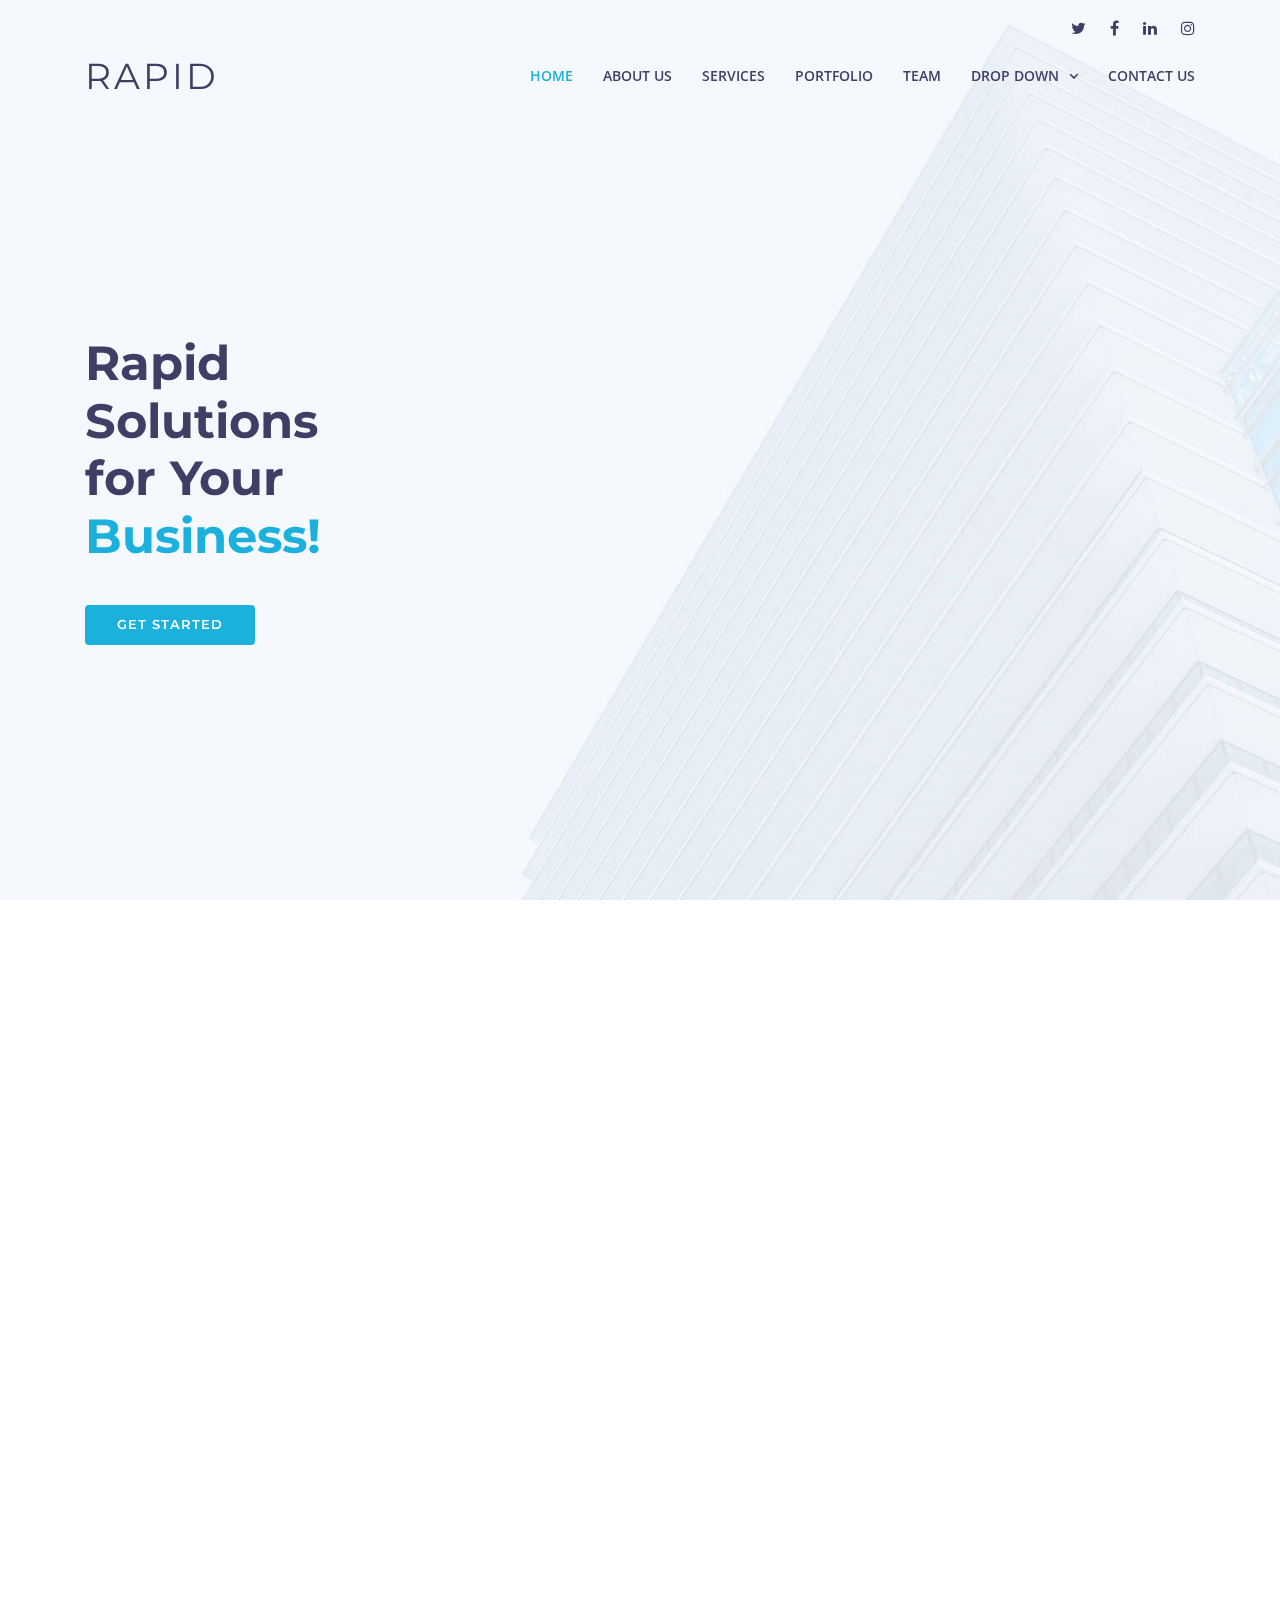
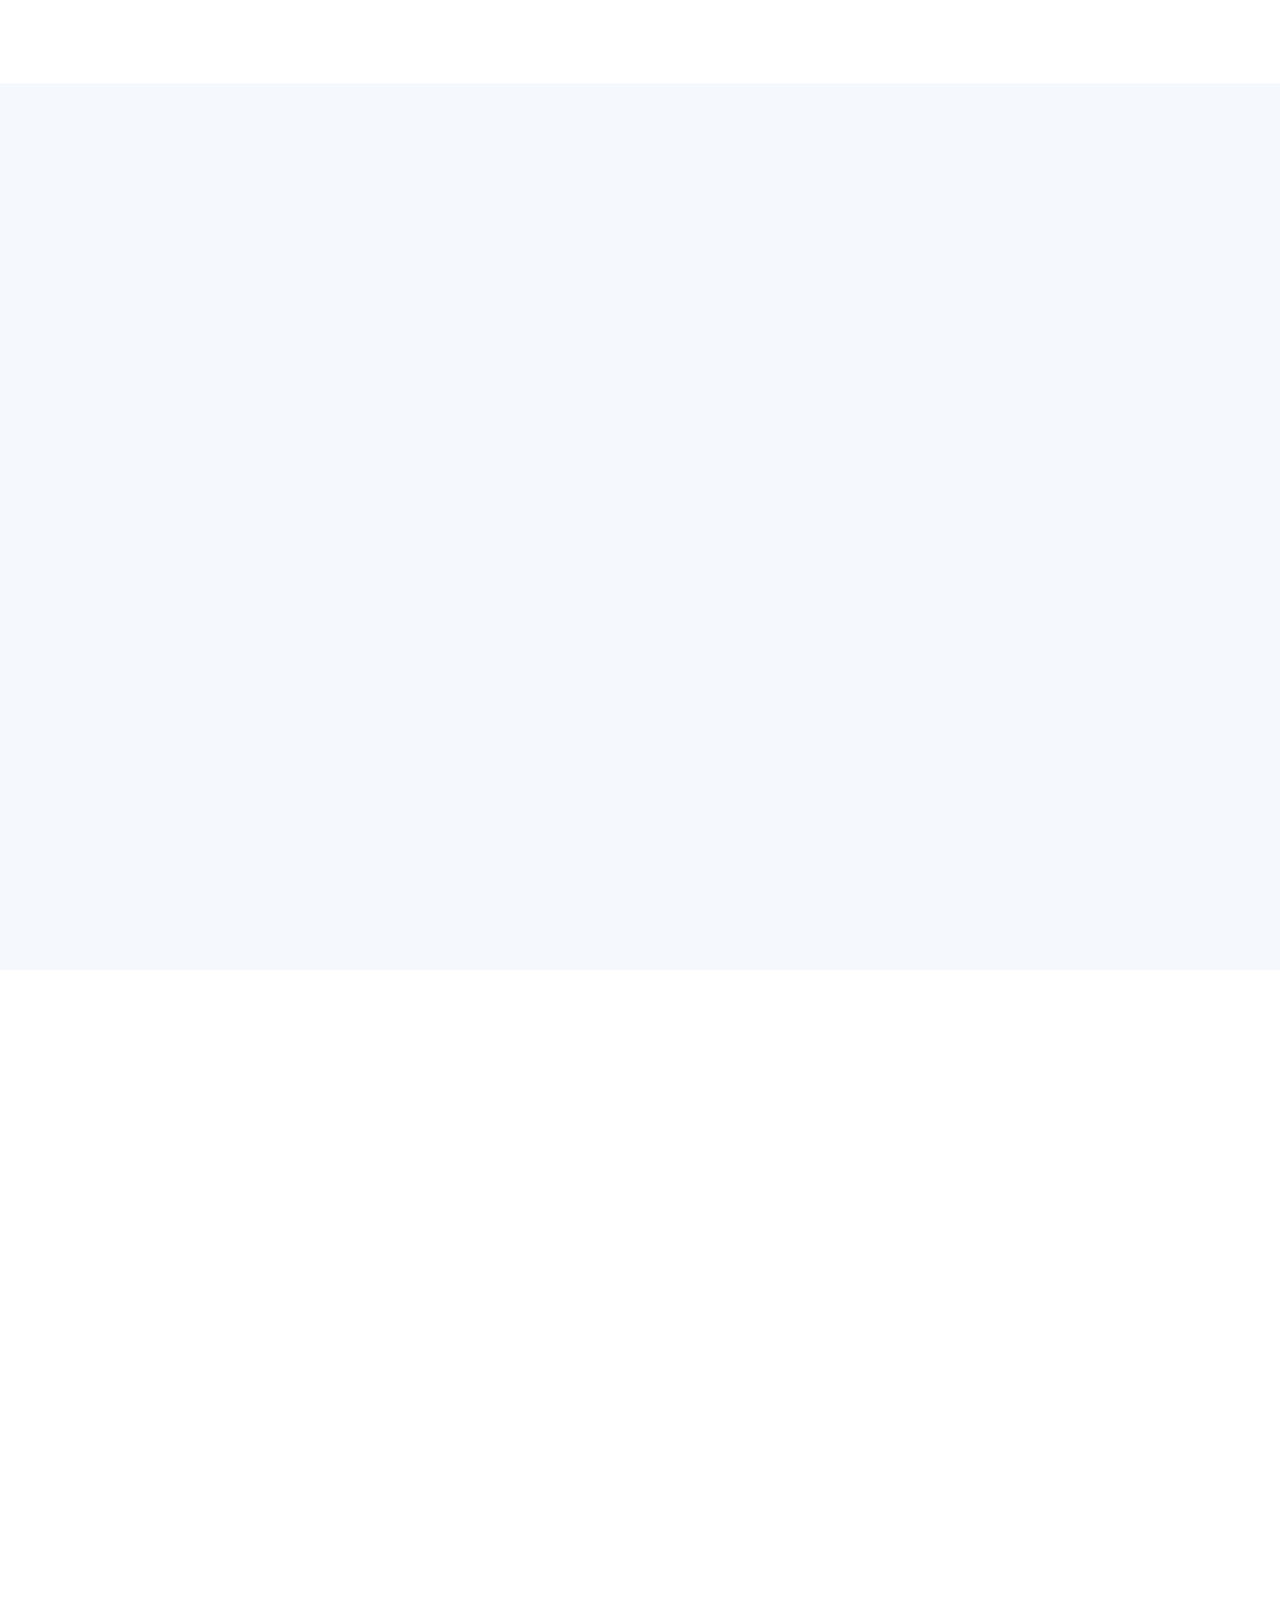
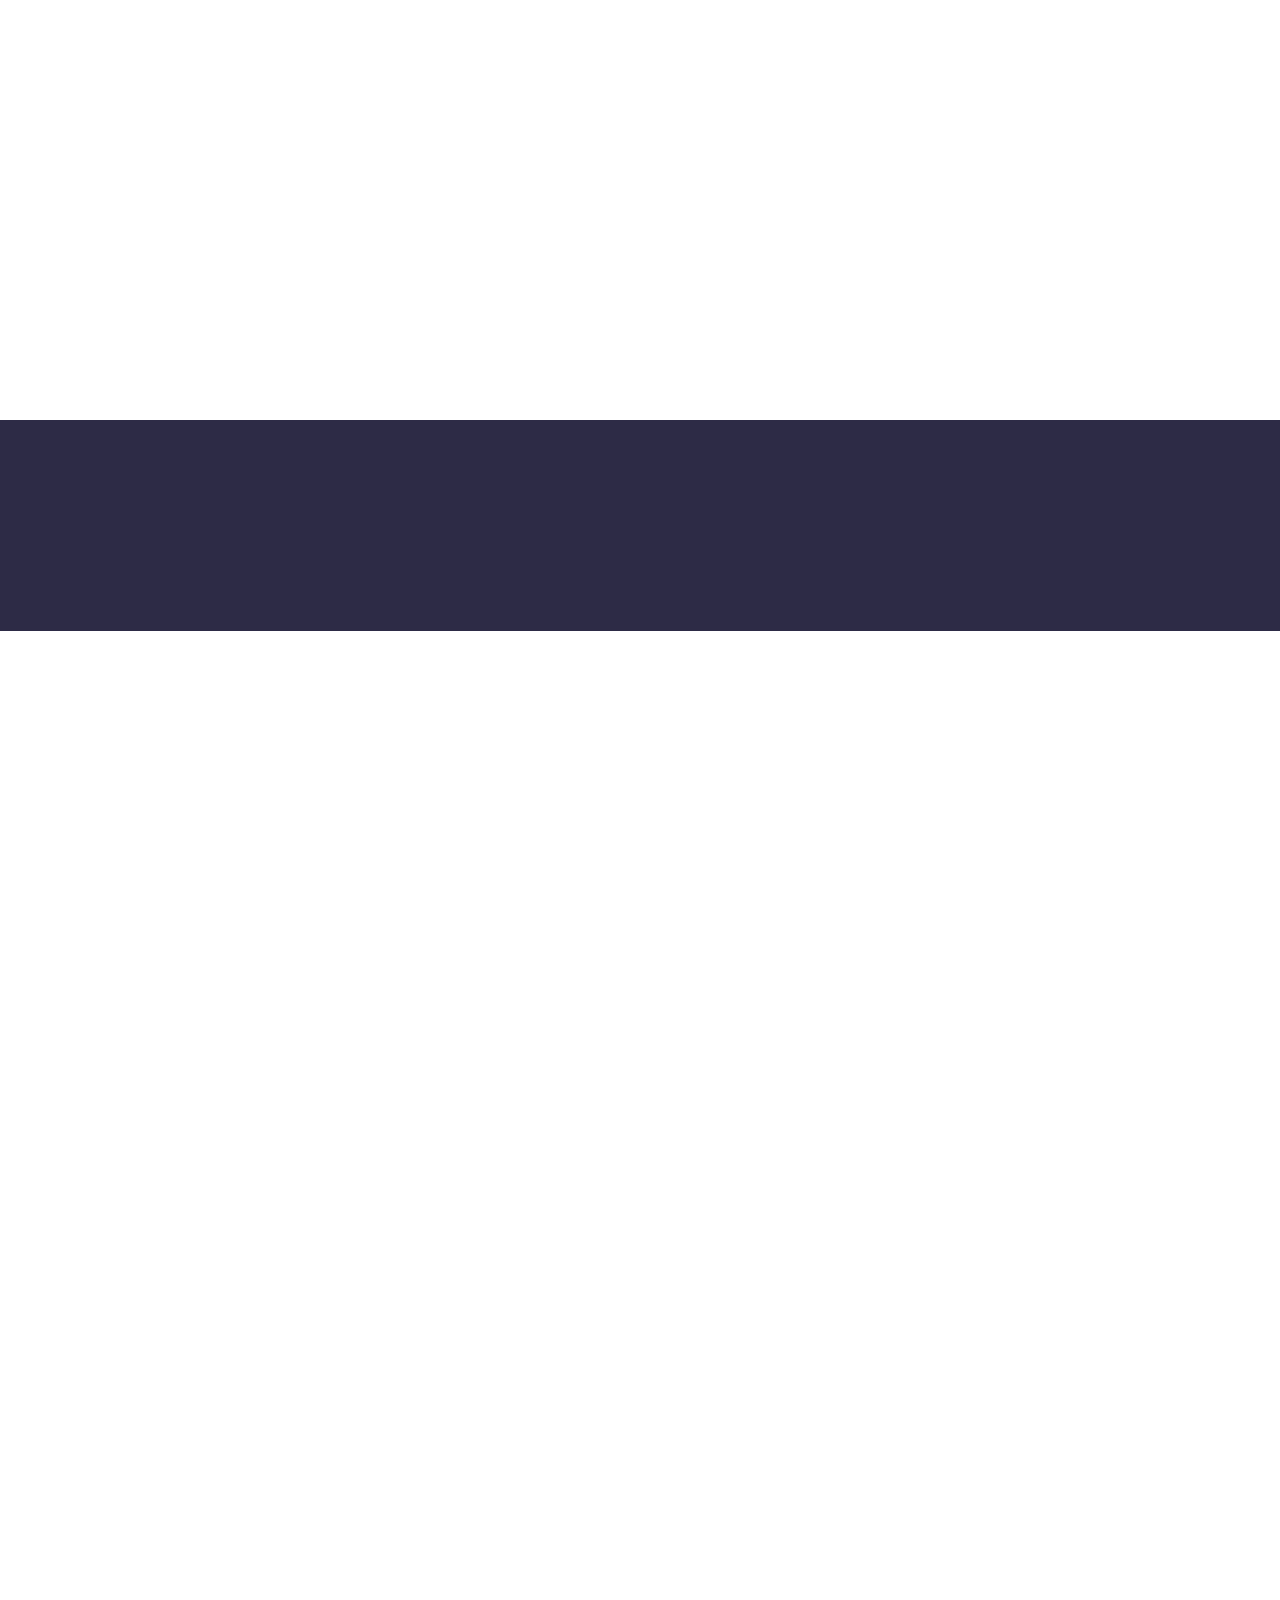
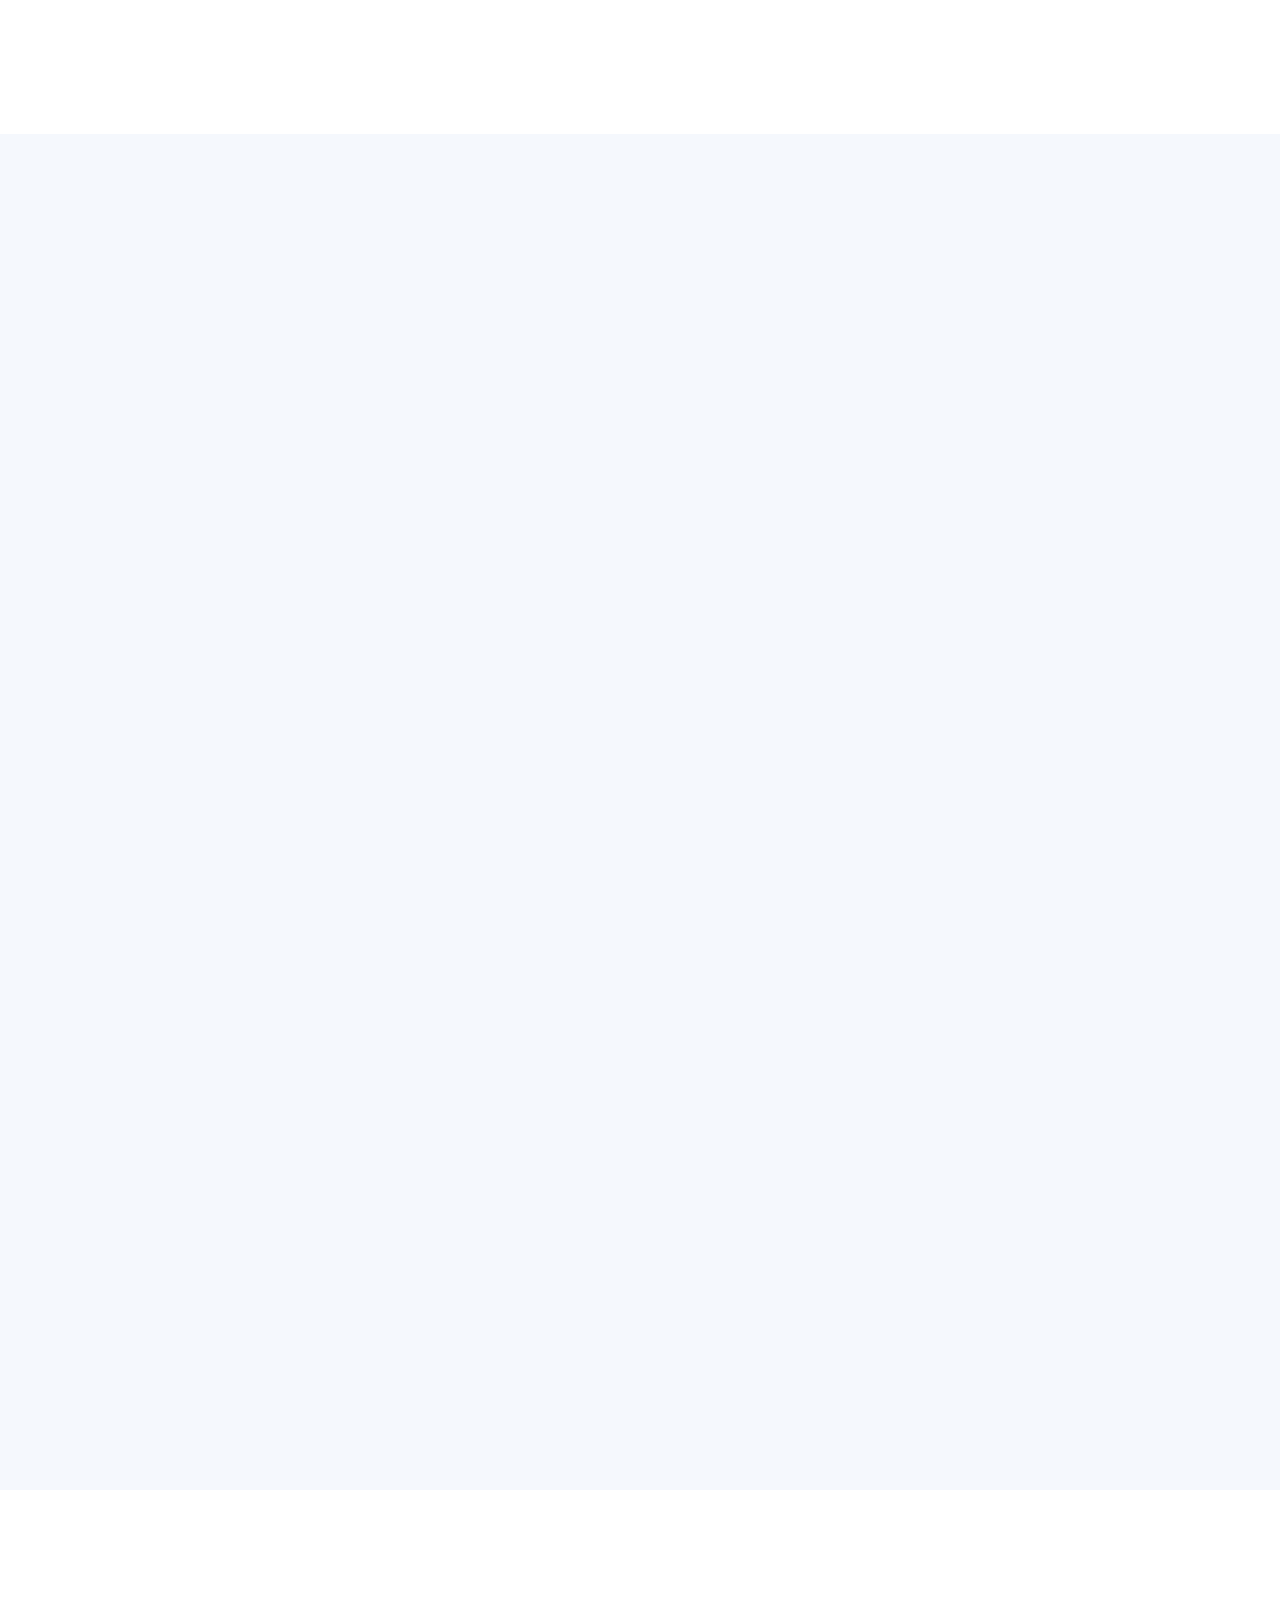
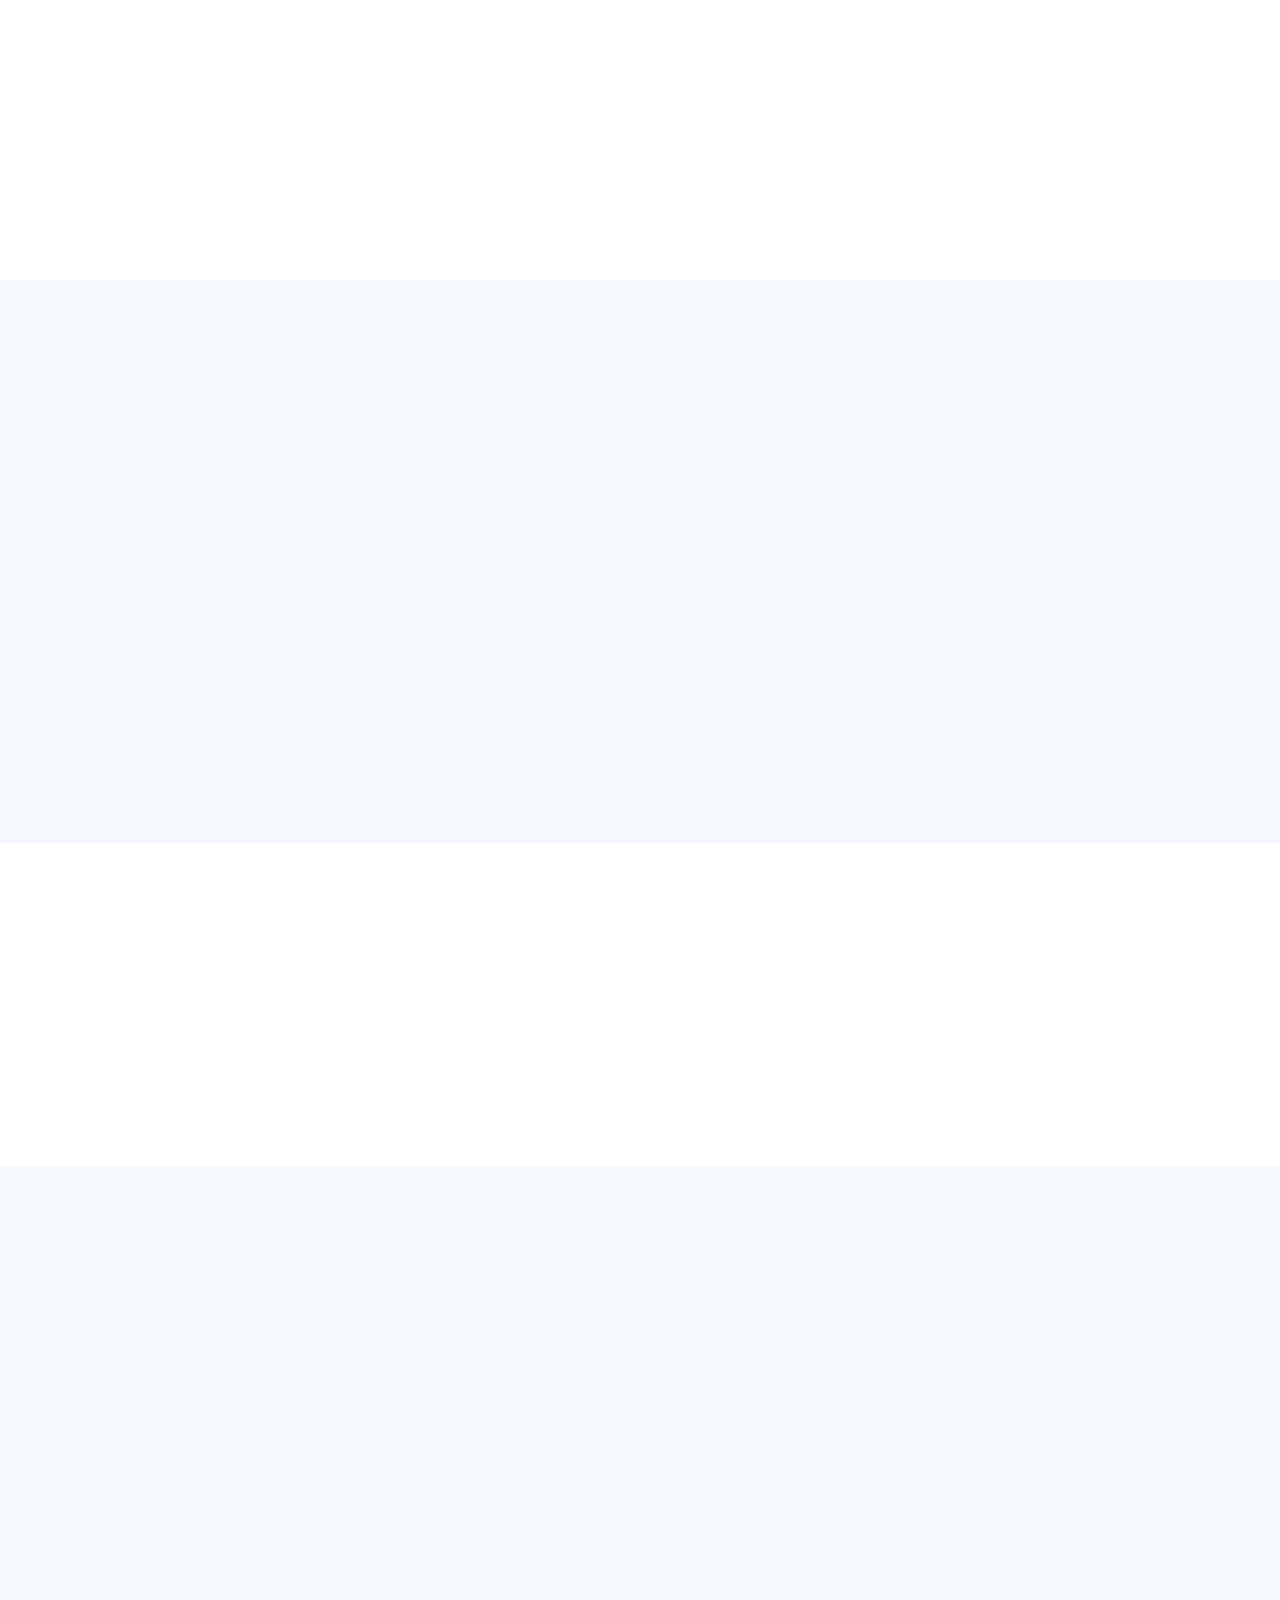
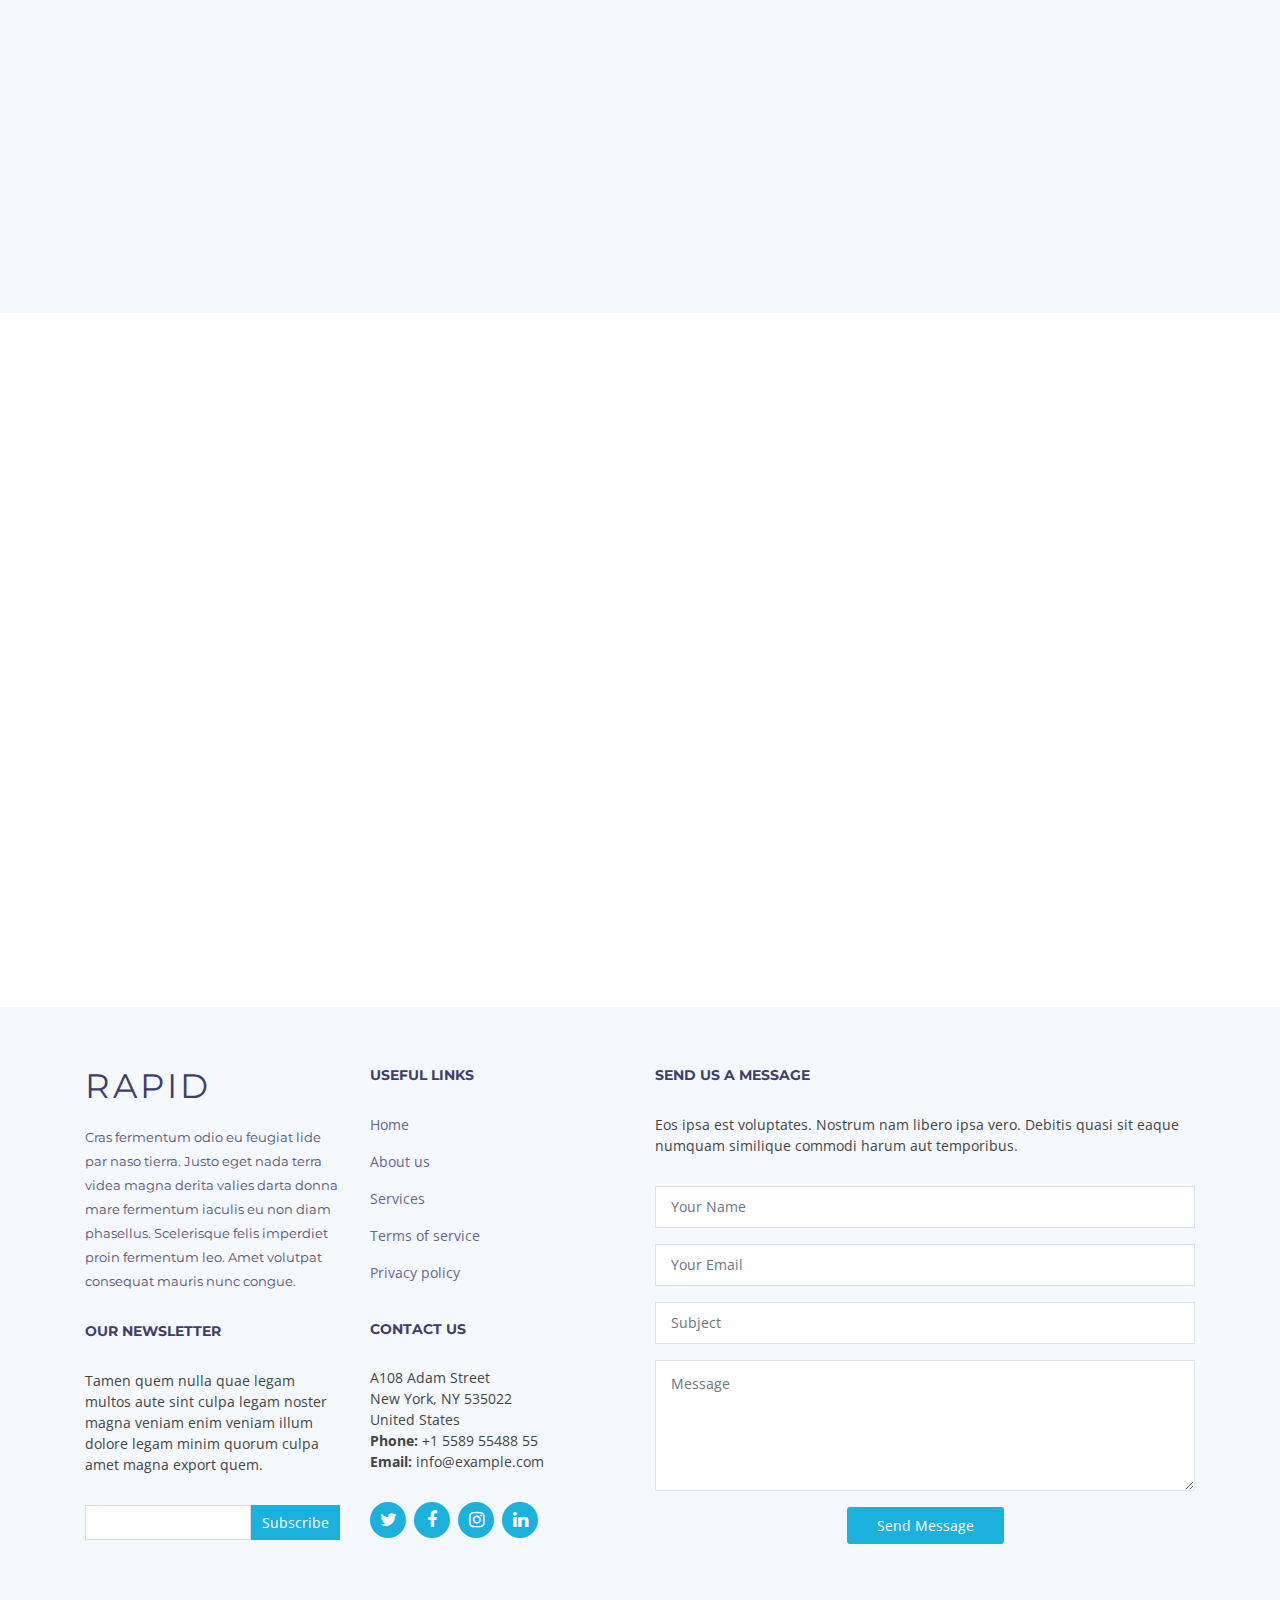
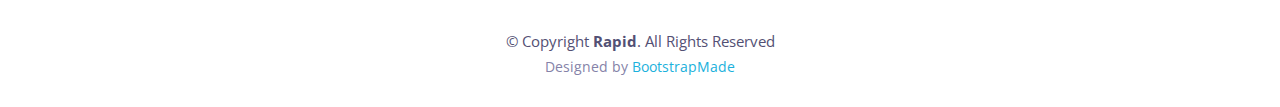
==== commit 677c6c53: "version 1" ====
--- a/origen_index.html
+++ b/origen_index.html
@@ -1,952 +1,952 @@
-<!DOCTYPE html>
-<html lang="en">
-
-<head>
-  <meta charset="utf-8">
-  <meta content="width=device-width, initial-scale=1.0" name="viewport">
-
-  <title>Rapid Bootstrap Template - Index</title>
-  <meta content="" name="descriptison">
-  <meta content="" name="keywords">
-
-  <!-- Favicons -->
-  <link href="assets/img/favicon.png" rel="icon">
-  <link href="assets/img/apple-touch-icon.png" rel="apple-touch-icon">
-
-  <!-- Google Fonts -->
-  <link href="https://fonts.googleapis.com/css?family=Open+Sans:300,300i,400,400i,600,600i,700,700i|Montserrat:300,400,500,600,700" rel="stylesheet">
-
-  <!-- Vendor CSS Files -->
-  <link href="assets/vendor/bootstrap/css/bootstrap.min.css" rel="stylesheet">
-  <link href="assets/vendor/font-awesome/css/font-awesome.min.css" rel="stylesheet">
-  <link href="assets/vendor/ionicons/css/ionicons.min.css" rel="stylesheet">
-  <link href="assets/vendor/venobox/venobox.css" rel="stylesheet">
-  <link href="assets/vendor/owl.carousel/assets/owl.carousel.min.css" rel="stylesheet">
-  <link href="assets/vendor/aos/aos.css" rel="stylesheet">
-
-  <!-- Template Main CSS File -->
-  <link href="assets/css/style.css" rel="stylesheet">
-
-  <!-- =======================================================
-  * Template Name: Rapid - v2.2.0
-  * Template URL: https://bootstrapmade.com/rapid-multipurpose-bootstrap-business-template/
-  * Author: BootstrapMade.com
-  * License: https://bootstrapmade.com/license/
-  ======================================================== -->
-</head>
-
-<body>
-
-  <!-- ======= Top Bar ======= -->
-  <div id="topbar" class="d-none d-lg-flex align-items-end fixed-top topbar-transparent">
-    <div class="container d-flex justify-content-end">
-      <div class="social-links">
-        <a href="#" class="twitter"><i class="fa fa-twitter"></i></a>
-        <a href="#" class="facebook"><i class="fa fa-facebook"></i></a>
-        <a href="#" class="linkedin"><i class="fa fa-linkedin"></i></a>
-        <a href="#" class="instagram"><i class="fa fa-instagram"></i></a>
-      </div>
-    </div>
-  </div>
-
-  <!-- ======= Header ======= -->
-  <header id="header" class="fixed-top header-transparent">
-    <div class="container d-flex align-items-center">
-
-      <h1 class="logo mr-auto"><a href="index.html">Rapid</a></h1>
-      <!-- Uncomment below if you prefer to use an image logo -->
-      <!-- <a href="index.html" class="logo mr-auto"><img src="assets/img/logo.png" alt="" class="img-fluid"></a>-->
-
-      <nav class="main-nav d-none d-lg-block">
-        <ul>
-          <li class="active"><a href="index.html">Home</a></li>
-          <li><a href="#about">About Us</a></li>
-          <li><a href="#services">Services</a></li>
-          <li><a href="#portfolio">Portfolio</a></li>
-          <li><a href="#team">Team</a></li>
-          <li class="drop-down"><a href="">Drop Down</a>
-            <ul>
-              <li><a href="#">Drop Down 1</a></li>
-              <li class="drop-down"><a href="#">Drop Down 2</a>
-                <ul>
-                  <li><a href="#">Deep Drop Down 1</a></li>
-                  <li><a href="#">Deep Drop Down 2</a></li>
-                  <li><a href="#">Deep Drop Down 3</a></li>
-                  <li><a href="#">Deep Drop Down 4</a></li>
-                  <li><a href="#">Deep Drop Down 5</a></li>
-                </ul>
-              </li>
-              <li><a href="#">Drop Down 3</a></li>
-              <li><a href="#">Drop Down 4</a></li>
-              <li><a href="#">Drop Down 5</a></li>
-            </ul>
-          </li>
-          <li><a href="#footer">Contact Us</a></li>
-        </ul>
-      </nav><!-- .main-nav-->
-
-    </div>
-  </header><!-- End Header -->
-
-  <!-- ======= Hero Section ======= -->
-  <section id="hero" class="clearfix">
-    <div class="container d-flex h-100">
-      <div class="row justify-content-center align-self-center" data-aos="fade-up">
-        <div class="col-md-6 intro-info order-md-first order-last" data-aos="zoom-in" data-aos-delay="100">
-          <h2>Rapid Solutions<br>for Your <span>Business!</span></h2>
-          <div>
-            <a href="#about" class="btn-get-started scrollto">Get Started</a>
-          </div>
-        </div>
-
-        <div class="col-md-6 intro-img order-md-last order-first" data-aos="zoom-out" data-aos-delay="200">
-          <img src="assets/img/intro-img.svg" alt="" class="img-fluid">
-        </div>
-      </div>
-
-    </div>
-  </section><!-- End Hero -->
-
-  <main id="main">
-
-    <!-- ======= About Section ======= -->
-    <section id="about" class="about">
-
-      <div class="container" data-aos="fade-up">
-        <div class="row">
-
-          <div class="col-lg-5 col-md-6">
-            <div class="about-img" data-aos="fade-right" data-aos-delay="100">
-              <img src="assets/img/about-img.jpg" alt="">
-            </div>
-          </div>
-
-          <div class="col-lg-7 col-md-6">
-            <div class="about-content" data-aos="fade-left" data-aos-delay="100">
-              <h2>About Us</h2>
-              <h3>Odio sed id eos et laboriosam consequatur eos earum soluta.</h3>
-              <p>Lorem ipsum dolor sit amet, consectetur adipiscing elit, sed do eiusmod tempor incididunt ut labore et dolore magna aliqua.</p>
-              <p>Aut dolor id. Sint aliquam consequatur ex ex labore. Et quis qui dolor nulla dolores neque. Aspernatur consectetur omnis numquam quaerat. Sed fugiat nisi. Officiis veniam molestiae. Et vel ut quidem alias veritatis repudiandae ut fugit. Est ut eligendi aspernatur nulla voluptates veniam iusto vel quisquam. Fugit ut maxime incidunt accusantium totam repellendus eum error. Et repudiandae eum iste qui et ut ab alias.</p>
-              <ul>
-                <li><i class="ion-android-checkmark-circle"></i> Ullamco laboris nisi ut aliquip ex ea commodo consequat.</li>
-                <li><i class="ion-android-checkmark-circle"></i> Duis aute irure dolor in reprehenderit in voluptate velit.</li>
-                <li><i class="ion-android-checkmark-circle"></i> Ullamco laboris nisi ut aliquip ex ea commodo consequat. Duis aute irure dolor in reprehenderit in voluptate trideta storacalaperda mastiro dolore eu fugiat nulla pariatur.</li>
-              </ul>
-            </div>
-          </div>
-        </div>
-      </div>
-
-    </section><!-- End About Section -->
-
-    <!-- ======= Services Section ======= -->
-    <section id="services" class="services section-bg">
-      <div class="container" data-aos="fade-up">
-
-        <header class="section-header">
-          <h3>Services</h3>
-          <p>Laudem latine persequeris id sed, ex fabulas delectus quo. No vel partiendo abhorreant vituperatoribus.</p>
-        </header>
-
-        <div class="row">
-
-          <div class="col-md-6 col-lg-4 wow bounceInUp" data-aos="zoom-in" data-aos-delay="100">
-            <div class="box">
-              <div class="icon" style="background: #fceef3;"><i class="ion-ios-analytics-outline" style="color: #ff689b;"></i></div>
-              <h4 class="title"><a href="">Lorem Ipsum</a></h4>
-              <p class="description">Voluptatum deleniti atque corrupti quos dolores et quas molestias excepturi sint occaecati cupiditate non provident</p>
-            </div>
-          </div>
-          <div class="col-md-6 col-lg-4" data-aos="zoom-in" data-aos-delay="200">
-            <div class="box">
-              <div class="icon" style="background: #fff0da;"><i class="ion-ios-bookmarks-outline" style="color: #e98e06;"></i></div>
-              <h4 class="title"><a href="">Dolor Sitema</a></h4>
-              <p class="description">Minim veniam, quis nostrud exercitation ullamco laboris nisi ut aliquip ex ea commodo consequat tarad limino ata</p>
-            </div>
-          </div>
-
-          <div class="col-md-6 col-lg-4" data-aos="zoom-in" data-aos-delay="300">
-            <div class="box">
-              <div class="icon" style="background: #e6fdfc;"><i class="ion-ios-paper-outline" style="color: #3fcdc7;"></i></div>
-              <h4 class="title"><a href="">Sed ut perspiciatis</a></h4>
-              <p class="description">Duis aute irure dolor in reprehenderit in voluptate velit esse cillum dolore eu fugiat nulla pariatur</p>
-            </div>
-          </div>
-          <div class="col-md-6 col-lg-4 wow" data-aos="zoom-in" data-aos-delay="100">
-            <div class="box">
-              <div class="icon" style="background: #eafde7;"><i class="ion-ios-speedometer-outline" style="color:#41cf2e;"></i></div>
-              <h4 class="title"><a href="">Magni Dolores</a></h4>
-              <p class="description">Excepteur sint occaecat cupidatat non proident, sunt in culpa qui officia deserunt mollit anim id est laborum</p>
-            </div>
-          </div>
-
-          <div class="col-md-6 col-lg-4" data-aos="zoom-in" data-aos-delay="200"">
-        <div class=" box">
-            <div class="icon" style="background: #e1eeff;"><i class="ion-ios-world-outline" style="color: #2282ff;"></i></div>
-            <h4 class="title"><a href="">Nemo Enim</a></h4>
-            <p class="description">At vero eos et accusamus et iusto odio dignissimos ducimus qui blanditiis praesentium voluptatum deleniti atque</p>
-          </div>
-        </div>
-        <div class="col-md-6 col-lg-4" data-aos="zoom-in" data-aos-delay="300">
-          <div class="box">
-            <div class="icon" style="background: #ecebff;"><i class="ion-ios-clock-outline" style="color: #8660fe;"></i></div>
-            <h4 class="title"><a href="">Eiusmod Tempor</a></h4>
-            <p class="description">Et harum quidem rerum facilis est et expedita distinctio. Nam libero tempore, cum soluta nobis est eligendi</p>
-          </div>
-        </div>
-
-      </div>
-
-      </div>
-    </section><!-- End Services Section -->
-
-    <!-- ======= Why Us Section ======= -->
-    <section id="why-us" class="why-us">
-      <div class="container-fluid" data-aos="fade-up">
-
-        <header class="section-header">
-          <h3>Why choose us?</h3>
-          <p>Laudem latine persequeris id sed, ex fabulas delectus quo. No vel partiendo abhorreant vituperatoribus.</p>
-        </header>
-
-        <div class="row">
-
-          <div class="col-lg-6" data-aos="zoom-in" data-aos-delay="100">
-            <div class="why-us-img">
-              <img src="assets/img/why-us.jpg" alt="" class="img-fluid">
-            </div>
-          </div>
-
-          <div class="col-lg-6">
-            <div class="why-us-content">
-              <p>Molestiae omnis numquam corrupti omnis itaque. Voluptatum quidem impedit. Odio dolorum exercitationem est error omnis repudiandae ad dolorum sit.</p>
-              <p>
-                Explicabo repellendus quia labore. Non optio quo ea ut ratione et quaerat. Porro facilis deleniti porro consequatur
-                et temporibus. Labore est odio.
-
-                Odio omnis saepe qui. Veniam eaque ipsum. Ea quia voluptatum quis explicabo sed nihil repellat..
-              </p>
-
-              <div class="features clearfix" data-aos="fade-up" data-aos-delay="100">
-                <i class="fa fa-diamond" style="color: #f058dc;"></i>
-                <h4>Corporis dolorem</h4>
-                <p>Commodi quia voluptatum. Est cupiditate voluptas quaerat officiis ex alias dignissimos et ipsum. Soluta at enim modi ut incidunt dolor et.</p>
-              </div>
-
-              <div class="features clearfix" data-aos="fade-up" data-aos-delay="200">
-                <i class="fa fa-object-group" style="color: #ffb774;"></i>
-                <h4>Eum ut aspernatur</h4>
-                <p>Molestias eius rerum iusto voluptas et ab cupiditate aut enim. Assumenda animi occaecati. Quo dolore fuga quasi autem aliquid ipsum odit. Perferendis doloremque iure nulla aut.</p>
-              </div>
-
-              <div class="features clearfix" data-aos="fade-up" data-aos-delay="300">
-                <i class="fa fa-language" style="color: #589af1;"></i>
-                <h4>Voluptates dolores</h4>
-                <p>Voluptates nihil et quis omnis et eaque omnis sint aut. Ducimus dolorum aspernatur. Totam dolores ut enim ullam voluptas distinctio aut.</p>
-              </div>
-
-            </div>
-
-          </div>
-
-        </div>
-
-      </div>
-
-      <div class="container">
-        <div class="row counters" data-aos="fade-up" data-aos-delay="100">
-
-          <div class="col-lg-3 col-6 text-center">
-            <span data-toggle="counter-up">274</span>
-            <p>Clients</p>
-          </div>
-
-          <div class="col-lg-3 col-6 text-center">
-            <span data-toggle="counter-up">421</span>
-            <p>Projects</p>
-          </div>
-
-          <div class="col-lg-3 col-6 text-center">
-            <span data-toggle="counter-up">1,364</span>
-            <p>Hours Of Support</p>
-          </div>
-
-          <div class="col-lg-3 col-6 text-center">
-            <span data-toggle="counter-up">18</span>
-            <p>Hard Workers</p>
-          </div>
-
-        </div>
-
-      </div>
-    </section><!-- End Why Us Section -->
-
-    <!-- ======= Call To Action Section ======= -->
-    <section id="call-to-action" class="call-to-action">
-      <div class="container" data-aos="zoom-out">
-        <div class="row">
-          <div class="col-lg-9 text-center text-lg-left">
-            <h3 class="cta-title">Call To Action</h3>
-            <p class="cta-text"> Duis aute irure dolor in reprehenderit in voluptate velit esse cillum dolore eu fugiat nulla pariatur. Excepteur sint occaecat cupidatat non proident, sunt in culpa qui officia deserunt mollit anim id est laborum.</p>
-          </div>
-          <div class="col-lg-3 cta-btn-container text-center">
-            <a class="cta-btn align-middle" href="#">Call To Action</a>
-          </div>
-        </div>
-
-      </div>
-    </section><!--  End Call To Action Section -->
-
-    <!-- ======= Features Section ======= -->
-    <section id="features" class="features">
-      <div class="container" data-aos="fade-up">
-
-        <div class="row feature-item">
-          <div class="col-lg-6" data-aos="fade-right" data-aos-delay="100">
-            <img src="assets/img/features-1.svg" class="img-fluid" alt="">
-          </div>
-          <div class="col-lg-6 wow fadeInUp pt-5 pt-lg-0" data-aos="fade-left" data-aos-delay="150">
-            <h4>Voluptatem dignissimos provident quasi corporis voluptates sit assumenda.</h4>
-            <p>
-              Ipsum in aspernatur ut possimus sint. Quia omnis est occaecati possimus ea. Quas molestiae perspiciatis occaecati qui rerum. Deleniti quod porro sed quisquam saepe. Numquam mollitia recusandae non ad at et a.
-            </p>
-            <p>
-              Ad vitae recusandae odit possimus. Quaerat cum ipsum corrupti. Odit qui asperiores ea corporis deserunt veritatis quidem expedita perferendis. Qui rerum eligendi ex doloribus quia sit. Porro rerum eum eum.
-            </p>
-          </div>
-        </div>
-
-        <div class="row feature-item mt-5 pt-5">
-          <div class="col-lg-6 wow fadeInUp order-1 order-lg-2" data-aos="fade-left" data-aos-delay="100">
-            <img src="assets/img/features-2.svg" class="img-fluid" alt="">
-          </div>
-
-          <div class="col-lg-6 wow fadeInUp pt-4 pt-lg-0 order-2 order-lg-1" data-aos="fade-right" data-aos-delay="150">
-            <h4>Neque saepe temporibus repellat ea ipsum et. Id vel et quia tempora facere reprehenderit.</h4>
-            <p>
-              Delectus alias ut incidunt delectus nam placeat in consequatur. Sed cupiditate quia ea quis. Voluptas nemo qui aut distinctio. Cumque fugit earum est quam officiis numquam. Ducimus corporis autem at blanditiis beatae incidunt sunt.
-            </p>
-            <p>
-              Voluptas saepe natus quidem blanditiis. Non sunt impedit voluptas mollitia beatae. Qui esse molestias. Laudantium libero nisi vitae debitis. Dolorem cupiditate est perferendis iusto.
-            </p>
-            <p>
-              Eum quia in. Magni quas ipsum a. Quis ex voluptatem inventore sint quia modi. Numquam est aut fuga mollitia exercitationem nam accusantium provident quia.
-            </p>
-          </div>
-
-        </div>
-
-      </div>
-    </section><!-- End Features Section -->
-
-    <!-- ======= Portfolio Section ======= -->
-    <section id="portfolio" class="portfolio section-bg">
-      <div class="container" data-aos="fade-up">
-
-        <header class="section-header">
-          <h3 class="section-title">Our Portfolio</h3>
-        </header>
-
-        <div class="row" data-aos="fade-up" data-aos-delay="100">
-          <div class="col-lg-12">
-            <ul id="portfolio-flters">
-              <li data-filter="*" class="filter-active">All</li>
-              <li data-filter=".filter-app">App</li>
-              <li data-filter=".filter-card">Card</li>
-              <li data-filter=".filter-web">Web</li>
-            </ul>
-          </div>
-        </div>
-
-        <div class="row portfolio-container" data-aos="fade-up" data-aos-delay="200">
-
-          <div class="col-lg-4 col-md-6 portfolio-item filter-app">
-            <div class="portfolio-wrap">
-              <img src="assets/img/portfolio/app1.jpg" class="img-fluid" alt="">
-              <div class="portfolio-info">
-                <h4><a href="portfolio-details.html">App 1</a></h4>
-                <p>App</p>
-                <div>
-                  <a href="assets/img/portfolio/app1.jpg" data-gall="portfolioGallery" title="App 1" class="link-preview venobox"><i class="ion ion-eye"></i></a>
-                  <a href="portfolio-details.html" class="link-details" title="More Details"><i class="ion ion-android-open"></i></a>
-                </div>
-              </div>
-            </div>
-          </div>
-
-          <div class="col-lg-4 col-md-6 portfolio-item filter-web" data-wow-delay="0.1s">
-            <div class="portfolio-wrap">
-              <img src="assets/img/portfolio/web3.jpg" class="img-fluid" alt="">
-              <div class="portfolio-info">
-                <h4><a href="portfolio-details.html">Web 3</a></h4>
-                <p>Web</p>
-                <div>
-                  <a href="assets/img/portfolio/web3.jpg" class="link-preview venobox" data-gall="portfolioGallery" title="Web 3"><i class="ion ion-eye"></i></a>
-                  <a href="portfolio-details.html" class="link-details" title="More Details"><i class="ion ion-android-open"></i></a>
-                </div>
-              </div>
-            </div>
-          </div>
-
-          <div class="col-lg-4 col-md-6 portfolio-item filter-app" data-wow-delay="0.2s">
-            <div class="portfolio-wrap">
-              <img src="assets/img/portfolio/app2.jpg" class="img-fluid" alt="">
-              <div class="portfolio-info">
-                <h4><a href="portfolio-details.html">App 2</a></h4>
-                <p>App</p>
-                <div>
-                  <a href="assets/img/portfolio/app2.jpg" class="link-preview venobox" data-gall="portfolioGallery" title="App 2"><i class="ion ion-eye"></i></a>
-                  <a href="portfolio-details.html" class="link-details" title="More Details"><i class="ion ion-android-open"></i></a>
-                </div>
-              </div>
-            </div>
-          </div>
-
-          <div class="col-lg-4 col-md-6 portfolio-item filter-card">
-            <div class="portfolio-wrap">
-              <img src="assets/img/portfolio/card2.jpg" class="img-fluid" alt="">
-              <div class="portfolio-info">
-                <h4><a href="portfolio-details.html">Card 2</a></h4>
-                <p>Card</p>
-                <div>
-                  <a href="assets/img/portfolio/card2.jpg" class="link-preview venobox" data-gall="portfolioGallery" title="Card 2"><i class="ion ion-eye"></i></a>
-                  <a href="portfolio-details.html" class="link-details" title="More Details"><i class="ion ion-android-open"></i></a>
-                </div>
-              </div>
-            </div>
-          </div>
-
-          <div class="col-lg-4 col-md-6 portfolio-item filter-web" data-wow-delay="0.1s">
-            <div class="portfolio-wrap">
-              <img src="assets/img/portfolio/web2.jpg" class="img-fluid" alt="">
-              <div class="portfolio-info">
-                <h4><a href="portfolio-details.html">Web 2</a></h4>
-                <p>Web</p>
-                <div>
-                  <a href="assets/img/portfolio/web2.jpg" class="link-preview venobox" data-gall="portfolioGallery" title="Web 2"><i class="ion ion-eye"></i></a>
-                  <a href="portfolio-details.html" class="link-details" title="More Details"><i class="ion ion-android-open"></i></a>
-                </div>
-              </div>
-            </div>
-          </div>
-
-          <div class="col-lg-4 col-md-6 portfolio-item filter-app" data-wow-delay="0.2s">
-            <div class="portfolio-wrap">
-              <img src="assets/img/portfolio/app3.jpg" class="img-fluid" alt="">
-              <div class="portfolio-info">
-                <h4><a href="portfolio-details.html">App 3</a></h4>
-                <p>App</p>
-                <div>
-                  <a href="assets/img/portfolio/app3.jpg" class="link-preview venobox" data-gall="portfolioGallery" title="App 3"><i class="ion ion-eye"></i></a>
-                  <a href="portfolio-details.html" class="link-details" title="More Details"><i class="ion ion-android-open"></i></a>
-                </div>
-              </div>
-            </div>
-          </div>
-
-          <div class="col-lg-4 col-md-6 portfolio-item filter-card">
-            <div class="portfolio-wrap">
-              <img src="assets/img/portfolio/card1.jpg" class="img-fluid" alt="">
-              <div class="portfolio-info">
-                <h4><a href="portfolio-details.html">Card 1</a></h4>
-                <p>Card</p>
-                <div>
-                  <a href="assets/img/portfolio/card1.jpg" class="link-preview venobox" data-gall="portfolioGallery" title="Card 1"><i class="ion ion-eye"></i></a>
-                  <a href="portfolio-details.html" class="link-details" title="More Details"><i class="ion ion-android-open"></i></a>
-                </div>
-              </div>
-            </div>
-          </div>
-
-          <div class="col-lg-4 col-md-6 portfolio-item filter-card" data-wow-delay="0.1s">
-            <div class="portfolio-wrap">
-              <img src="assets/img/portfolio/card3.jpg" class="img-fluid" alt="">
-              <div class="portfolio-info">
-                <h4><a href="portfolio-details.html">Card 3</a></h4>
-                <p>Card</p>
-                <div>
-                  <a href="assets/img/portfolio/card3.jpg" class="link-preview venobox" data-gall="portfolioGallery" title="Card 3"><i class="ion ion-eye"></i></a>
-                  <a href="portfolio-details.html" class="link-details" title="More Details"><i class="ion ion-android-open"></i></a>
-                </div>
-              </div>
-            </div>
-          </div>
-
-          <div class="col-lg-4 col-md-6 portfolio-item filter-web" data-wow-delay="0.2s">
-            <div class="portfolio-wrap">
-              <img src="assets/img/portfolio/web1.jpg" class="img-fluid" alt="">
-              <div class="portfolio-info">
-                <h4><a href="portfolio-details.html">Web 1</a></h4>
-                <p>Web</p>
-                <div>
-                  <a href="assets/img/portfolio/web1.jpg" class="link-preview venobox" data-gall="portfolioGallery" title="Web 1"><i class="ion ion-eye"></i></a>
-                  <a href="portfolio-details.html" class="link-details" title="More Details"><i class="ion ion-android-open"></i></a>
-                </div>
-              </div>
-            </div>
-          </div>
-
-        </div>
-
-      </div>
-    </section><!-- End Portfolio Section -->
-
-    <!-- ======= Testimonials Section ======= -->
-    <section id="testimonials" class="testimonials">
-      <div class="container" data-aos="zoom-in">
-
-        <header class="section-header">
-          <h3>Testimonials</h3>
-        </header>
-
-        <div class="row justify-content-center">
-          <div class="col-lg-8">
-
-            <div class="owl-carousel testimonials-carousel">
-
-              <div class="testimonial-item">
-                <img src="assets/img/testimonial-1.jpg" class="testimonial-img" alt="">
-                <h3>Saul Goodman</h3>
-                <h4>Ceo &amp; Founder</h4>
-                <p>
-                  Proin iaculis purus consequat sem cure digni ssim donec porttitora entum suscipit rhoncus. Accusantium quam, ultricies eget id, aliquam eget nibh et. Maecen aliquam, risus at semper.
-                </p>
-              </div>
-
-              <div class="testimonial-item">
-                <img src="assets/img/testimonial-2.jpg" class="testimonial-img" alt="">
-                <h3>Sara Wilsson</h3>
-                <h4>Designer</h4>
-                <p>
-                  Export tempor illum tamen malis malis eram quae irure esse labore quem cillum quid cillum eram malis quorum velit fore eram velit sunt aliqua noster fugiat irure amet legam anim culpa.
-                </p>
-              </div>
-
-              <div class="testimonial-item">
-                <img src="assets/img/testimonial-3.jpg" class="testimonial-img" alt="">
-                <h3>Jena Karlis</h3>
-                <h4>Store Owner</h4>
-                <p>
-                  Enim nisi quem export duis labore cillum quae magna enim sint quorum nulla quem veniam duis minim tempor labore quem eram duis noster aute amet eram fore quis sint minim.
-                </p>
-              </div>
-
-              <div class="testimonial-item">
-                <img src="assets/img/testimonial-4.jpg" class="testimonial-img" alt="">
-                <h3>Matt Brandon</h3>
-                <h4>Freelancer</h4>
-                <p>
-                  Fugiat enim eram quae cillum dolore dolor amet nulla culpa multos export minim fugiat minim velit minim dolor enim duis veniam ipsum anim magna sunt elit fore quem dolore labore illum veniam.
-                </p>
-              </div>
-
-            </div>
-
-          </div>
-        </div>
-
-      </div>
-    </section><!-- End Testimonials Section -->
-
-    <!-- ======= Team Section ======= -->
-    <section id="team" class="team section-bg">
-      <div class="container" data-aos="fade-up">
-        <div class="section-header">
-          <h3>Team</h3>
-          <p>Sed ut perspiciatis unde omnis iste natus error sit voluptatem accusantium doloremque</p>
-        </div>
-
-        <div class="row">
-
-          <div class="col-lg-3 col-md-6" data-aos="fade-up" data-aos-delay="100">
-            <div class="member">
-              <img src="assets/img/team-1.jpg" class="img-fluid" alt="">
-              <div class="member-info">
-                <div class="member-info-content">
-                  <h4>Walter White</h4>
-                  <span>Chief Executive Officer</span>
-                  <div class="social">
-                    <a href=""><i class="fa fa-twitter"></i></a>
-                    <a href=""><i class="fa fa-facebook"></i></a>
-                    <a href=""><i class="fa fa-google-plus"></i></a>
-                    <a href=""><i class="fa fa-linkedin"></i></a>
-                  </div>
-                </div>
-              </div>
-            </div>
-          </div>
-
-          <div class="col-lg-3 col-md-6" data-aos="fade-up" data-aos-delay="200">
-            <div class="member">
-              <img src="assets/img/team-2.jpg" class="img-fluid" alt="">
-              <div class="member-info">
-                <div class="member-info-content">
-                  <h4>Sarah Jhonson</h4>
-                  <span>Product Manager</span>
-                  <div class="social">
-                    <a href=""><i class="fa fa-twitter"></i></a>
-                    <a href=""><i class="fa fa-facebook"></i></a>
-                    <a href=""><i class="fa fa-google-plus"></i></a>
-                    <a href=""><i class="fa fa-linkedin"></i></a>
-                  </div>
-                </div>
-              </div>
-            </div>
-          </div>
-
-          <div class="col-lg-3 col-md-6" data-aos="fade-up" data-aos-delay="300">
-            <div class="member">
-              <img src="assets/img/team-3.jpg" class="img-fluid" alt="">
-              <div class="member-info">
-                <div class="member-info-content">
-                  <h4>William Anderson</h4>
-                  <span>CTO</span>
-                  <div class="social">
-                    <a href=""><i class="fa fa-twitter"></i></a>
-                    <a href=""><i class="fa fa-facebook"></i></a>
-                    <a href=""><i class="fa fa-google-plus"></i></a>
-                    <a href=""><i class="fa fa-linkedin"></i></a>
-                  </div>
-                </div>
-              </div>
-            </div>
-          </div>
-
-          <div class="col-lg-3 col-md-6" data-aos="fade-up" data-aos-delay="400">
-            <div class="member">
-              <img src="assets/img/team-4.jpg" class="img-fluid" alt="">
-              <div class="member-info">
-                <div class="member-info-content">
-                  <h4>Amanda Jepson</h4>
-                  <span>Accountant</span>
-                  <div class="social">
-                    <a href=""><i class="fa fa-twitter"></i></a>
-                    <a href=""><i class="fa fa-facebook"></i></a>
-                    <a href=""><i class="fa fa-google-plus"></i></a>
-                    <a href=""><i class="fa fa-linkedin"></i></a>
-                  </div>
-                </div>
-              </div>
-            </div>
-          </div>
-
-        </div>
-
-      </div>
-    </section><!-- End Team Section -->
-
-    <!-- ======= Clients Section ======= -->
-    <section id="clients" class="clients">
-      <div class="container" data-aos="zoom-in">
-
-        <header class="section-header">
-          <h3>Our Clients</h3>
-        </header>
-
-        <div class="owl-carousel clients-carousel">
-          <img src="assets/img/clients/client-1.png" alt="">
-          <img src="assets/img/clients/client-2.png" alt="">
-          <img src="assets/img/clients/client-3.png" alt="">
-          <img src="assets/img/clients/client-4.png" alt="">
-          <img src="assets/img/clients/client-5.png" alt="">
-          <img src="assets/img/clients/client-6.png" alt="">
-          <img src="assets/img/clients/client-7.png" alt="">
-          <img src="assets/img/clients/client-8.png" alt="">
-        </div>
-
-      </div>
-    </section><!-- End Clients Section -->
-
-    <!-- ======= Pricing Section ======= -->
-    <section id="pricing" class="pricing section-bg wow fadeInUp">
-
-      <div class="container" data-aos="fade-up">
-
-        <header class="section-header">
-          <h3>Pricing</h3>
-          <p>Sed ut perspiciatis unde omnis iste natus error sit voluptatem accusantium doloremque</p>
-        </header>
-
-        <div class="row flex-items-xs-middle flex-items-xs-center">
-
-          <!-- Basic Plan  -->
-          <div class="col-xs-12 col-lg-4" data-aos="fade-up" data-aos-delay="100">
-            <div class="card">
-              <div class="card-header">
-                <h3><span class="currency">$</span>19<span class="period">/month</span></h3>
-              </div>
-              <div class="card-block">
-                <h4 class="card-title">
-                  Basic Plan
-                </h4>
-                <ul class="list-group">
-                  <li class="list-group-item">Odio animi voluptates</li>
-                  <li class="list-group-item">Inventore quisquam et</li>
-                  <li class="list-group-item">Et perspiciatis suscipit</li>
-                  <li class="list-group-item">24/7 Support System</li>
-                </ul>
-                <a href="#" class="btn">Choose Plan</a>
-              </div>
-            </div>
-          </div>
-
-          <!-- Regular Plan  -->
-          <div class="col-xs-12 col-lg-4" data-aos="fade-up" data-aos-delay="200">
-            <div class="card">
-              <div class="card-header">
-                <h3><span class="currency">$</span>29<span class="period">/month</span></h3>
-              </div>
-              <div class="card-block">
-                <h4 class="card-title">
-                  Regular Plan
-                </h4>
-                <ul class="list-group">
-                  <li class="list-group-item">Odio animi voluptates</li>
-                  <li class="list-group-item">Inventore quisquam et</li>
-                  <li class="list-group-item">Et perspiciatis suscipit</li>
-                  <li class="list-group-item">24/7 Support System</li>
-                </ul>
-                <a href="#" class="btn">Choose Plan</a>
-              </div>
-            </div>
-          </div>
-
-          <!-- Premium Plan  -->
-          <div class="col-xs-12 col-lg-4" data-aos="fade-up" data-aos-delay="300">
-            <div class="card">
-              <div class="card-header">
-                <h3><span class="currency">$</span>39<span class="period">/month</span></h3>
-              </div>
-              <div class="card-block">
-                <h4 class="card-title">
-                  Premium Plan
-                </h4>
-                <ul class="list-group">
-                  <li class="list-group-item">Odio animi voluptates</li>
-                  <li class="list-group-item">Inventore quisquam et</li>
-                  <li class="list-group-item">Et perspiciatis suscipit</li>
-                  <li class="list-group-item">24/7 Support System</li>
-                </ul>
-                <a href="#" class="btn">Choose Plan</a>
-              </div>
-            </div>
-          </div>
-
-        </div>
-      </div>
-
-    </section><!-- End Pricing Section -->
-
-    <!-- ======= F.A.Q Section ======= -->
-    <section id="faq" class="faq">
-      <div class="container" data-aos="fade-up">
-        <header class="section-header">
-          <h3>Frequently Asked Questions</h3>
-          <p>Sed ut perspiciatis unde omnis iste natus error sit voluptatem accusantium doloremque</p>
-        </header>
-
-        <ul id="faq-list" data-aos="fade-up" data-aos-delay="100">
-          <li>
-            <a data-toggle="collapse" class="collapsed" href="#faq1">Non consectetur a erat nam at lectus urna duis? <i class="ion-android-remove"></i></a>
-            <div id="faq1" class="collapse" data-parent="#faq-list">
-              <p>
-                Feugiat pretium nibh ipsum consequat. Tempus iaculis urna id volutpat lacus laoreet non curabitur gravida. Venenatis lectus magna fringilla urna porttitor rhoncus dolor purus non.
-              </p>
-            </div>
-          </li>
-
-          <li>
-            <a data-toggle="collapse" href="#faq2" class="collapsed">Feugiat scelerisque varius morbi enim nunc faucibus a pellentesque? <i class="ion-android-remove"></i></a>
-            <div id="faq2" class="collapse" data-parent="#faq-list">
-              <p>
-                Dolor sit amet consectetur adipiscing elit pellentesque habitant morbi. Id interdum velit laoreet id donec ultrices. Fringilla phasellus faucibus scelerisque eleifend donec pretium. Est pellentesque elit ullamcorper dignissim. Mauris ultrices eros in cursus turpis massa tincidunt dui.
-              </p>
-            </div>
-          </li>
-
-          <li>
-            <a data-toggle="collapse" href="#faq3" class="collapsed">Dolor sit amet consectetur adipiscing elit pellentesque habitant morbi? <i class="ion-android-remove"></i></a>
-            <div id="faq3" class="collapse" data-parent="#faq-list">
-              <p>
-                Eleifend mi in nulla posuere sollicitudin aliquam ultrices sagittis orci. Faucibus pulvinar elementum integer enim. Sem nulla pharetra diam sit amet nisl suscipit. Rutrum tellus pellentesque eu tincidunt. Lectus urna duis convallis convallis tellus. Urna molestie at elementum eu facilisis sed odio morbi quis
-              </p>
-            </div>
-          </li>
-
-          <li>
-            <a data-toggle="collapse" href="#faq4" class="collapsed">Ac odio tempor orci dapibus. Aliquam eleifend mi in nulla? <i class="ion-android-remove"></i></a>
-            <div id="faq4" class="collapse" data-parent="#faq-list">
-              <p>
-                Dolor sit amet consectetur adipiscing elit pellentesque habitant morbi. Id interdum velit laoreet id donec ultrices. Fringilla phasellus faucibus scelerisque eleifend donec pretium. Est pellentesque elit ullamcorper dignissim. Mauris ultrices eros in cursus turpis massa tincidunt dui.
-              </p>
-            </div>
-          </li>
-
-          <li>
-            <a data-toggle="collapse" href="#faq5" class="collapsed">Tempus quam pellentesque nec nam aliquam sem et tortor consequat? <i class="ion-android-remove"></i></a>
-            <div id="faq5" class="collapse" data-parent="#faq-list">
-              <p>
-                Molestie a iaculis at erat pellentesque adipiscing commodo. Dignissim suspendisse in est ante in. Nunc vel risus commodo viverra maecenas accumsan. Sit amet nisl suscipit adipiscing bibendum est. Purus gravida quis blandit turpis cursus in
-              </p>
-            </div>
-          </li>
-
-          <li>
-            <a data-toggle="collapse" href="#faq6" class="collapsed">Tortor vitae purus faucibus ornare. Varius vel pharetra vel turpis nunc eget lorem dolor? <i class="ion-android-remove"></i></a>
-            <div id="faq6" class="collapse" data-parent="#faq-list">
-              <p>
-                Laoreet sit amet cursus sit amet dictum sit amet justo. Mauris vitae ultricies leo integer malesuada nunc vel. Tincidunt eget nullam non nisi est sit amet. Turpis nunc eget lorem dolor sed. Ut venenatis tellus in metus vulputate eu scelerisque. Pellentesque diam volutpat commodo sed egestas egestas fringilla phasellus faucibus. Nibh tellus molestie nunc non blandit massa enim nec.
-              </p>
-            </div>
-          </li>
-
-        </ul>
-
-      </div>
-    </section><!-- End F.A.Q Section -->
-
-  </main><!-- End #main -->
-
-  <!-- ======= Footer ======= -->
-  <footer id="footer" class="section-bg">
-    <div class="footer-top">
-      <div class="container">
-
-        <div class="row">
-
-          <div class="col-lg-6">
-
-            <div class="row">
-
-              <div class="col-sm-6">
-
-                <div class="footer-info">
-                  <h3>Rapid</h3>
-                  <p>Cras fermentum odio eu feugiat lide par naso tierra. Justo eget nada terra videa magna derita valies darta donna mare fermentum iaculis eu non diam phasellus. Scelerisque felis imperdiet proin fermentum leo. Amet volutpat consequat mauris nunc congue.</p>
-                </div>
-
-                <div class="footer-newsletter">
-                  <h4>Our Newsletter</h4>
-                  <p>Tamen quem nulla quae legam multos aute sint culpa legam noster magna veniam enim veniam illum dolore legam minim quorum culpa amet magna export quem.</p>
-                  <form action="" method="post">
-                    <input type="email" name="email"><input type="submit" value="Subscribe">
-                  </form>
-                </div>
-
-              </div>
-
-              <div class="col-sm-6">
-                <div class="footer-links">
-                  <h4>Useful Links</h4>
-                  <ul>
-                    <li><a href="#">Home</a></li>
-                    <li><a href="#about">About us</a></li>
-                    <li><a href="#">Services</a></li>
-                    <li><a href="#">Terms of service</a></li>
-                    <li><a href="#">Privacy policy</a></li>
-                  </ul>
-                </div>
-
-                <div class="footer-links">
-                  <h4>Contact Us</h4>
-                  <p>
-                    A108 Adam Street <br>
-                    New York, NY 535022<br>
-                    United States <br>
-                    <strong>Phone:</strong> +1 5589 55488 55<br>
-                    <strong>Email:</strong> info@example.com<br>
-                  </p>
-                </div>
-
-                <div class="social-links">
-                  <a href="#" class="twitter"><i class="fa fa-twitter"></i></a>
-                  <a href="#" class="facebook"><i class="fa fa-facebook"></i></a>
-                  <a href="#" class="instagram"><i class="fa fa-instagram"></i></a>
-                  <a href="#" class="linkedin"><i class="fa fa-linkedin"></i></a>
-                </div>
-
-              </div>
-
-            </div>
-
-          </div>
-
-          <div class="col-lg-6">
-
-            <div class="form">
-
-              <h4>Send us a message</h4>
-              <p>Eos ipsa est voluptates. Nostrum nam libero ipsa vero. Debitis quasi sit eaque numquam similique commodi harum aut temporibus.</p>
-
-              <form action="forms/contact.php" method="post" role="form" class="php-email-form">
-                <div class="form-group">
-                  <input type="text" name="name" class="form-control" id="name" placeholder="Your Name" data-rule="minlen:4" data-msg="Please enter at least 4 chars" />
-                  <div class="validate"></div>
-                </div>
-                <div class="form-group">
-                  <input type="email" class="form-control" name="email" id="email" placeholder="Your Email" data-rule="email" data-msg="Please enter a valid email" />
-                  <div class="validate"></div>
-                </div>
-                <div class="form-group">
-                  <input type="text" class="form-control" name="subject" id="subject" placeholder="Subject" data-rule="minlen:4" data-msg="Please enter at least 8 chars of subject" />
-                  <div class="validate"></div>
-                </div>
-                <div class="form-group">
-                  <textarea class="form-control" name="message" rows="5" data-rule="required" data-msg="Please write something for us" placeholder="Message"></textarea>
-                  <div class="validate"></div>
-                </div>
-
-                <div class="mb-3">
-                  <div class="loading">Loading</div>
-                  <div class="error-message"></div>
-                  <div class="sent-message">Your message has been sent. Thank you!</div>
-                </div>
-
-                <div class="text-center"><button type="submit" title="Send Message">Send Message</button></div>
-              </form>
-
-            </div>
-
-          </div>
-
-        </div>
-
-      </div>
-    </div>
-
-    <div class="container">
-      <div class="copyright">
-        &copy; Copyright <strong>Rapid</strong>. All Rights Reserved
-      </div>
-      <div class="credits">
-        <!--
-        All the links in the footer should remain intact.
-        You can delete the links only if you purchased the pro version.
-        Licensing information: https://bootstrapmade.com/license/
-        Purchase the pro version with working PHP/AJAX contact form: https://bootstrapmade.com/buy/?theme=Rapid
-      -->
-        Designed by <a href="https://bootstrapmade.com/">BootstrapMade</a>
-      </div>
-    </div>
-  </footer><!-- End  Footer -->
-
-  <a href="#" class="back-to-top"><i class="fa fa-chevron-up"></i></a>
-
-  <!-- Vendor JS Files -->
-  <script src="assets/vendor/jquery/jquery.min.js"></script>
-  <script src="assets/vendor/bootstrap/js/bootstrap.bundle.min.js"></script>
-  <script src="assets/vendor/jquery.easing/jquery.easing.min.js"></script>
-  <script src="assets/vendor/php-email-form/validate.js"></script>
-  <script src="assets/vendor/isotope-layout/isotope.pkgd.min.js"></script>
-  <script src="assets/vendor/counterup/counterup.min.js"></script>
-  <script src="assets/vendor/venobox/venobox.min.js"></script>
-  <script src="assets/vendor/owl.carousel/owl.carousel.min.js"></script>
-  <script src="assets/vendor/waypoints/jquery.waypoints.min.js"></script>
-  <script src="assets/vendor/aos/aos.js"></script>
-
-  <!-- Template Main JS File -->
-  <script src="assets/js/main.js"></script>
-
-</body>
-
+<!DOCTYPE html>
+<html lang="en">
+
+<head>
+  <meta charset="utf-8">
+  <meta content="width=device-width, initial-scale=1.0" name="viewport">
+
+  <title>Rapid Bootstrap Template - Index</title>
+  <meta content="" name="descriptison">
+  <meta content="" name="keywords">
+
+  <!-- Favicons -->
+  <link href="assets/img/favicon.png" rel="icon">
+  <link href="assets/img/apple-touch-icon.png" rel="apple-touch-icon">
+
+  <!-- Google Fonts -->
+  <link href="https://fonts.googleapis.com/css?family=Open+Sans:300,300i,400,400i,600,600i,700,700i|Montserrat:300,400,500,600,700" rel="stylesheet">
+
+  <!-- Vendor CSS Files -->
+  <link href="assets/vendor/bootstrap/css/bootstrap.min.css" rel="stylesheet">
+  <link href="assets/vendor/font-awesome/css/font-awesome.min.css" rel="stylesheet">
+  <link href="assets/vendor/ionicons/css/ionicons.min.css" rel="stylesheet">
+  <link href="assets/vendor/venobox/venobox.css" rel="stylesheet">
+  <link href="assets/vendor/owl.carousel/assets/owl.carousel.min.css" rel="stylesheet">
+  <link href="assets/vendor/aos/aos.css" rel="stylesheet">
+
+  <!-- Template Main CSS File -->
+  <link href="assets/css/style.css" rel="stylesheet">
+
+  <!-- =======================================================
+  * Template Name: Rapid - v2.2.0
+  * Template URL: https://bootstrapmade.com/rapid-multipurpose-bootstrap-business-template/
+  * Author: BootstrapMade.com
+  * License: https://bootstrapmade.com/license/
+  ======================================================== -->
+</head>
+
+<body>
+
+  <!-- ======= Top Bar ======= -->
+  <div id="topbar" class="d-none d-lg-flex align-items-end fixed-top topbar-transparent">
+    <div class="container d-flex justify-content-end">
+      <div class="social-links">
+        <a href="#" class="twitter"><i class="fa fa-twitter"></i></a>
+        <a href="#" class="facebook"><i class="fa fa-facebook"></i></a>
+        <a href="#" class="linkedin"><i class="fa fa-linkedin"></i></a>
+        <a href="#" class="instagram"><i class="fa fa-instagram"></i></a>
+      </div>
+    </div>
+  </div>
+
+  <!-- ======= Header ======= -->
+  <header id="header" class="fixed-top header-transparent">
+    <div class="container d-flex align-items-center">
+
+      <h1 class="logo mr-auto"><a href="index.html">Rapid</a></h1>
+      <!-- Uncomment below if you prefer to use an image logo -->
+      <!-- <a href="index.html" class="logo mr-auto"><img src="assets/img/logo.png" alt="" class="img-fluid"></a>-->
+
+      <nav class="main-nav d-none d-lg-block">
+        <ul>
+          <li class="active"><a href="index.html">Home</a></li>
+          <li><a href="#about">About Us</a></li>
+          <li><a href="#services">Services</a></li>
+          <li><a href="#portfolio">Portfolio</a></li>
+          <li><a href="#team">Team</a></li>
+          <li class="drop-down"><a href="">Drop Down</a>
+            <ul>
+              <li><a href="#">Drop Down 1</a></li>
+              <li class="drop-down"><a href="#">Drop Down 2</a>
+                <ul>
+                  <li><a href="#">Deep Drop Down 1</a></li>
+                  <li><a href="#">Deep Drop Down 2</a></li>
+                  <li><a href="#">Deep Drop Down 3</a></li>
+                  <li><a href="#">Deep Drop Down 4</a></li>
+                  <li><a href="#">Deep Drop Down 5</a></li>
+                </ul>
+              </li>
+              <li><a href="#">Drop Down 3</a></li>
+              <li><a href="#">Drop Down 4</a></li>
+              <li><a href="#">Drop Down 5</a></li>
+            </ul>
+          </li>
+          <li><a href="#footer">Contact Us</a></li>
+        </ul>
+      </nav><!-- .main-nav-->
+
+    </div>
+  </header><!-- End Header -->
+
+  <!-- ======= Hero Section ======= -->
+  <section id="hero" class="clearfix">
+    <div class="container d-flex h-100">
+      <div class="row justify-content-center align-self-center" data-aos="fade-up">
+        <div class="col-md-6 intro-info order-md-first order-last" data-aos="zoom-in" data-aos-delay="100">
+          <h2>Rapid Solutions<br>for Your <span>Business!</span></h2>
+          <div>
+            <a href="#about" class="btn-get-started scrollto">Get Started</a>
+          </div>
+        </div>
+
+        <div class="col-md-6 intro-img order-md-last order-first" data-aos="zoom-out" data-aos-delay="200">
+          <img src="assets/img/intro-img.svg" alt="" class="img-fluid">
+        </div>
+      </div>
+
+    </div>
+  </section><!-- End Hero -->
+
+  <main id="main">
+
+    <!-- ======= About Section ======= -->
+    <section id="about" class="about">
+
+      <div class="container" data-aos="fade-up">
+        <div class="row">
+
+          <div class="col-lg-5 col-md-6">
+            <div class="about-img" data-aos="fade-right" data-aos-delay="100">
+              <img src="assets/img/about-img.jpg" alt="">
+            </div>
+          </div>
+
+          <div class="col-lg-7 col-md-6">
+            <div class="about-content" data-aos="fade-left" data-aos-delay="100">
+              <h2>About Us</h2>
+              <h3>Odio sed id eos et laboriosam consequatur eos earum soluta.</h3>
+              <p>Lorem ipsum dolor sit amet, consectetur adipiscing elit, sed do eiusmod tempor incididunt ut labore et dolore magna aliqua.</p>
+              <p>Aut dolor id. Sint aliquam consequatur ex ex labore. Et quis qui dolor nulla dolores neque. Aspernatur consectetur omnis numquam quaerat. Sed fugiat nisi. Officiis veniam molestiae. Et vel ut quidem alias veritatis repudiandae ut fugit. Est ut eligendi aspernatur nulla voluptates veniam iusto vel quisquam. Fugit ut maxime incidunt accusantium totam repellendus eum error. Et repudiandae eum iste qui et ut ab alias.</p>
+              <ul>
+                <li><i class="ion-android-checkmark-circle"></i> Ullamco laboris nisi ut aliquip ex ea commodo consequat.</li>
+                <li><i class="ion-android-checkmark-circle"></i> Duis aute irure dolor in reprehenderit in voluptate velit.</li>
+                <li><i class="ion-android-checkmark-circle"></i> Ullamco laboris nisi ut aliquip ex ea commodo consequat. Duis aute irure dolor in reprehenderit in voluptate trideta storacalaperda mastiro dolore eu fugiat nulla pariatur.</li>
+              </ul>
+            </div>
+          </div>
+        </div>
+      </div>
+
+    </section><!-- End About Section -->
+
+    <!-- ======= Services Section ======= -->
+    <section id="services" class="services section-bg">
+      <div class="container" data-aos="fade-up">
+
+        <header class="section-header">
+          <h3>Services</h3>
+          <p>Laudem latine persequeris id sed, ex fabulas delectus quo. No vel partiendo abhorreant vituperatoribus.</p>
+        </header>
+
+        <div class="row">
+
+          <div class="col-md-6 col-lg-4 wow bounceInUp" data-aos="zoom-in" data-aos-delay="100">
+            <div class="box">
+              <div class="icon" style="background: #fceef3;"><i class="ion-ios-analytics-outline" style="color: #ff689b;"></i></div>
+              <h4 class="title"><a href="">Lorem Ipsum</a></h4>
+              <p class="description">Voluptatum deleniti atque corrupti quos dolores et quas molestias excepturi sint occaecati cupiditate non provident</p>
+            </div>
+          </div>
+          <div class="col-md-6 col-lg-4" data-aos="zoom-in" data-aos-delay="200">
+            <div class="box">
+              <div class="icon" style="background: #fff0da;"><i class="ion-ios-bookmarks-outline" style="color: #e98e06;"></i></div>
+              <h4 class="title"><a href="">Dolor Sitema</a></h4>
+              <p class="description">Minim veniam, quis nostrud exercitation ullamco laboris nisi ut aliquip ex ea commodo consequat tarad limino ata</p>
+            </div>
+          </div>
+
+          <div class="col-md-6 col-lg-4" data-aos="zoom-in" data-aos-delay="300">
+            <div class="box">
+              <div class="icon" style="background: #e6fdfc;"><i class="ion-ios-paper-outline" style="color: #3fcdc7;"></i></div>
+              <h4 class="title"><a href="">Sed ut perspiciatis</a></h4>
+              <p class="description">Duis aute irure dolor in reprehenderit in voluptate velit esse cillum dolore eu fugiat nulla pariatur</p>
+            </div>
+          </div>
+          <div class="col-md-6 col-lg-4 wow" data-aos="zoom-in" data-aos-delay="100">
+            <div class="box">
+              <div class="icon" style="background: #eafde7;"><i class="ion-ios-speedometer-outline" style="color:#41cf2e;"></i></div>
+              <h4 class="title"><a href="">Magni Dolores</a></h4>
+              <p class="description">Excepteur sint occaecat cupidatat non proident, sunt in culpa qui officia deserunt mollit anim id est laborum</p>
+            </div>
+          </div>
+
+          <div class="col-md-6 col-lg-4" data-aos="zoom-in" data-aos-delay="200"">
+        <div class=" box">
+            <div class="icon" style="background: #e1eeff;"><i class="ion-ios-world-outline" style="color: #2282ff;"></i></div>
+            <h4 class="title"><a href="">Nemo Enim</a></h4>
+            <p class="description">At vero eos et accusamus et iusto odio dignissimos ducimus qui blanditiis praesentium voluptatum deleniti atque</p>
+          </div>
+        </div>
+        <div class="col-md-6 col-lg-4" data-aos="zoom-in" data-aos-delay="300">
+          <div class="box">
+            <div class="icon" style="background: #ecebff;"><i class="ion-ios-clock-outline" style="color: #8660fe;"></i></div>
+            <h4 class="title"><a href="">Eiusmod Tempor</a></h4>
+            <p class="description">Et harum quidem rerum facilis est et expedita distinctio. Nam libero tempore, cum soluta nobis est eligendi</p>
+          </div>
+        </div>
+
+      </div>
+
+      </div>
+    </section><!-- End Services Section -->
+
+    <!-- ======= Why Us Section ======= -->
+    <section id="why-us" class="why-us">
+      <div class="container-fluid" data-aos="fade-up">
+
+        <header class="section-header">
+          <h3>Why choose us?</h3>
+          <p>Laudem latine persequeris id sed, ex fabulas delectus quo. No vel partiendo abhorreant vituperatoribus.</p>
+        </header>
+
+        <div class="row">
+
+          <div class="col-lg-6" data-aos="zoom-in" data-aos-delay="100">
+            <div class="why-us-img">
+              <img src="assets/img/why-us.jpg" alt="" class="img-fluid">
+            </div>
+          </div>
+
+          <div class="col-lg-6">
+            <div class="why-us-content">
+              <p>Molestiae omnis numquam corrupti omnis itaque. Voluptatum quidem impedit. Odio dolorum exercitationem est error omnis repudiandae ad dolorum sit.</p>
+              <p>
+                Explicabo repellendus quia labore. Non optio quo ea ut ratione et quaerat. Porro facilis deleniti porro consequatur
+                et temporibus. Labore est odio.
+
+                Odio omnis saepe qui. Veniam eaque ipsum. Ea quia voluptatum quis explicabo sed nihil repellat..
+              </p>
+
+              <div class="features clearfix" data-aos="fade-up" data-aos-delay="100">
+                <i class="fa fa-diamond" style="color: #f058dc;"></i>
+                <h4>Corporis dolorem</h4>
+                <p>Commodi quia voluptatum. Est cupiditate voluptas quaerat officiis ex alias dignissimos et ipsum. Soluta at enim modi ut incidunt dolor et.</p>
+              </div>
+
+              <div class="features clearfix" data-aos="fade-up" data-aos-delay="200">
+                <i class="fa fa-object-group" style="color: #ffb774;"></i>
+                <h4>Eum ut aspernatur</h4>
+                <p>Molestias eius rerum iusto voluptas et ab cupiditate aut enim. Assumenda animi occaecati. Quo dolore fuga quasi autem aliquid ipsum odit. Perferendis doloremque iure nulla aut.</p>
+              </div>
+
+              <div class="features clearfix" data-aos="fade-up" data-aos-delay="300">
+                <i class="fa fa-language" style="color: #589af1;"></i>
+                <h4>Voluptates dolores</h4>
+                <p>Voluptates nihil et quis omnis et eaque omnis sint aut. Ducimus dolorum aspernatur. Totam dolores ut enim ullam voluptas distinctio aut.</p>
+              </div>
+
+            </div>
+
+          </div>
+
+        </div>
+
+      </div>
+
+      <div class="container">
+        <div class="row counters" data-aos="fade-up" data-aos-delay="100">
+
+          <div class="col-lg-3 col-6 text-center">
+            <span data-toggle="counter-up">274</span>
+            <p>Clients</p>
+          </div>
+
+          <div class="col-lg-3 col-6 text-center">
+            <span data-toggle="counter-up">421</span>
+            <p>Projects</p>
+          </div>
+
+          <div class="col-lg-3 col-6 text-center">
+            <span data-toggle="counter-up">1,364</span>
+            <p>Hours Of Support</p>
+          </div>
+
+          <div class="col-lg-3 col-6 text-center">
+            <span data-toggle="counter-up">18</span>
+            <p>Hard Workers</p>
+          </div>
+
+        </div>
+
+      </div>
+    </section><!-- End Why Us Section -->
+
+    <!-- ======= Call To Action Section ======= -->
+    <section id="call-to-action" class="call-to-action">
+      <div class="container" data-aos="zoom-out">
+        <div class="row">
+          <div class="col-lg-9 text-center text-lg-left">
+            <h3 class="cta-title">Call To Action</h3>
+            <p class="cta-text"> Duis aute irure dolor in reprehenderit in voluptate velit esse cillum dolore eu fugiat nulla pariatur. Excepteur sint occaecat cupidatat non proident, sunt in culpa qui officia deserunt mollit anim id est laborum.</p>
+          </div>
+          <div class="col-lg-3 cta-btn-container text-center">
+            <a class="cta-btn align-middle" href="#">Call To Action</a>
+          </div>
+        </div>
+
+      </div>
+    </section><!--  End Call To Action Section -->
+
+    <!-- ======= Features Section ======= -->
+    <section id="features" class="features">
+      <div class="container" data-aos="fade-up">
+
+        <div class="row feature-item">
+          <div class="col-lg-6" data-aos="fade-right" data-aos-delay="100">
+            <img src="assets/img/features-1.svg" class="img-fluid" alt="">
+          </div>
+          <div class="col-lg-6 wow fadeInUp pt-5 pt-lg-0" data-aos="fade-left" data-aos-delay="150">
+            <h4>Voluptatem dignissimos provident quasi corporis voluptates sit assumenda.</h4>
+            <p>
+              Ipsum in aspernatur ut possimus sint. Quia omnis est occaecati possimus ea. Quas molestiae perspiciatis occaecati qui rerum. Deleniti quod porro sed quisquam saepe. Numquam mollitia recusandae non ad at et a.
+            </p>
+            <p>
+              Ad vitae recusandae odit possimus. Quaerat cum ipsum corrupti. Odit qui asperiores ea corporis deserunt veritatis quidem expedita perferendis. Qui rerum eligendi ex doloribus quia sit. Porro rerum eum eum.
+            </p>
+          </div>
+        </div>
+
+        <div class="row feature-item mt-5 pt-5">
+          <div class="col-lg-6 wow fadeInUp order-1 order-lg-2" data-aos="fade-left" data-aos-delay="100">
+            <img src="assets/img/features-2.svg" class="img-fluid" alt="">
+          </div>
+
+          <div class="col-lg-6 wow fadeInUp pt-4 pt-lg-0 order-2 order-lg-1" data-aos="fade-right" data-aos-delay="150">
+            <h4>Neque saepe temporibus repellat ea ipsum et. Id vel et quia tempora facere reprehenderit.</h4>
+            <p>
+              Delectus alias ut incidunt delectus nam placeat in consequatur. Sed cupiditate quia ea quis. Voluptas nemo qui aut distinctio. Cumque fugit earum est quam officiis numquam. Ducimus corporis autem at blanditiis beatae incidunt sunt.
+            </p>
+            <p>
+              Voluptas saepe natus quidem blanditiis. Non sunt impedit voluptas mollitia beatae. Qui esse molestias. Laudantium libero nisi vitae debitis. Dolorem cupiditate est perferendis iusto.
+            </p>
+            <p>
+              Eum quia in. Magni quas ipsum a. Quis ex voluptatem inventore sint quia modi. Numquam est aut fuga mollitia exercitationem nam accusantium provident quia.
+            </p>
+          </div>
+
+        </div>
+
+      </div>
+    </section><!-- End Features Section -->
+
+    <!-- ======= Portfolio Section ======= -->
+    <section id="portfolio" class="portfolio section-bg">
+      <div class="container" data-aos="fade-up">
+
+        <header class="section-header">
+          <h3 class="section-title">Our Portfolio</h3>
+        </header>
+
+        <div class="row" data-aos="fade-up" data-aos-delay="100">
+          <div class="col-lg-12">
+            <ul id="portfolio-flters">
+              <li data-filter="*" class="filter-active">All</li>
+              <li data-filter=".filter-app">App</li>
+              <li data-filter=".filter-card">Card</li>
+              <li data-filter=".filter-web">Web</li>
+            </ul>
+          </div>
+        </div>
+
+        <div class="row portfolio-container" data-aos="fade-up" data-aos-delay="200">
+
+          <div class="col-lg-4 col-md-6 portfolio-item filter-app">
+            <div class="portfolio-wrap">
+              <img src="assets/img/portfolio/app1.jpg" class="img-fluid" alt="">
+              <div class="portfolio-info">
+                <h4><a href="portfolio-details.html">App 1</a></h4>
+                <p>App</p>
+                <div>
+                  <a href="assets/img/portfolio/app1.jpg" data-gall="portfolioGallery" title="App 1" class="link-preview venobox"><i class="ion ion-eye"></i></a>
+                  <a href="portfolio-details.html" class="link-details" title="More Details"><i class="ion ion-android-open"></i></a>
+                </div>
+              </div>
+            </div>
+          </div>
+
+          <div class="col-lg-4 col-md-6 portfolio-item filter-web" data-wow-delay="0.1s">
+            <div class="portfolio-wrap">
+              <img src="assets/img/portfolio/web3.jpg" class="img-fluid" alt="">
+              <div class="portfolio-info">
+                <h4><a href="portfolio-details.html">Web 3</a></h4>
+                <p>Web</p>
+                <div>
+                  <a href="assets/img/portfolio/web3.jpg" class="link-preview venobox" data-gall="portfolioGallery" title="Web 3"><i class="ion ion-eye"></i></a>
+                  <a href="portfolio-details.html" class="link-details" title="More Details"><i class="ion ion-android-open"></i></a>
+                </div>
+              </div>
+            </div>
+          </div>
+
+          <div class="col-lg-4 col-md-6 portfolio-item filter-app" data-wow-delay="0.2s">
+            <div class="portfolio-wrap">
+              <img src="assets/img/portfolio/app2.jpg" class="img-fluid" alt="">
+              <div class="portfolio-info">
+                <h4><a href="portfolio-details.html">App 2</a></h4>
+                <p>App</p>
+                <div>
+                  <a href="assets/img/portfolio/app2.jpg" class="link-preview venobox" data-gall="portfolioGallery" title="App 2"><i class="ion ion-eye"></i></a>
+                  <a href="portfolio-details.html" class="link-details" title="More Details"><i class="ion ion-android-open"></i></a>
+                </div>
+              </div>
+            </div>
+          </div>
+
+          <div class="col-lg-4 col-md-6 portfolio-item filter-card">
+            <div class="portfolio-wrap">
+              <img src="assets/img/portfolio/card2.jpg" class="img-fluid" alt="">
+              <div class="portfolio-info">
+                <h4><a href="portfolio-details.html">Card 2</a></h4>
+                <p>Card</p>
+                <div>
+                  <a href="assets/img/portfolio/card2.jpg" class="link-preview venobox" data-gall="portfolioGallery" title="Card 2"><i class="ion ion-eye"></i></a>
+                  <a href="portfolio-details.html" class="link-details" title="More Details"><i class="ion ion-android-open"></i></a>
+                </div>
+              </div>
+            </div>
+          </div>
+
+          <div class="col-lg-4 col-md-6 portfolio-item filter-web" data-wow-delay="0.1s">
+            <div class="portfolio-wrap">
+              <img src="assets/img/portfolio/web2.jpg" class="img-fluid" alt="">
+              <div class="portfolio-info">
+                <h4><a href="portfolio-details.html">Web 2</a></h4>
+                <p>Web</p>
+                <div>
+                  <a href="assets/img/portfolio/web2.jpg" class="link-preview venobox" data-gall="portfolioGallery" title="Web 2"><i class="ion ion-eye"></i></a>
+                  <a href="portfolio-details.html" class="link-details" title="More Details"><i class="ion ion-android-open"></i></a>
+                </div>
+              </div>
+            </div>
+          </div>
+
+          <div class="col-lg-4 col-md-6 portfolio-item filter-app" data-wow-delay="0.2s">
+            <div class="portfolio-wrap">
+              <img src="assets/img/portfolio/app3.jpg" class="img-fluid" alt="">
+              <div class="portfolio-info">
+                <h4><a href="portfolio-details.html">App 3</a></h4>
+                <p>App</p>
+                <div>
+                  <a href="assets/img/portfolio/app3.jpg" class="link-preview venobox" data-gall="portfolioGallery" title="App 3"><i class="ion ion-eye"></i></a>
+                  <a href="portfolio-details.html" class="link-details" title="More Details"><i class="ion ion-android-open"></i></a>
+                </div>
+              </div>
+            </div>
+          </div>
+
+          <div class="col-lg-4 col-md-6 portfolio-item filter-card">
+            <div class="portfolio-wrap">
+              <img src="assets/img/portfolio/card1.jpg" class="img-fluid" alt="">
+              <div class="portfolio-info">
+                <h4><a href="portfolio-details.html">Card 1</a></h4>
+                <p>Card</p>
+                <div>
+                  <a href="assets/img/portfolio/card1.jpg" class="link-preview venobox" data-gall="portfolioGallery" title="Card 1"><i class="ion ion-eye"></i></a>
+                  <a href="portfolio-details.html" class="link-details" title="More Details"><i class="ion ion-android-open"></i></a>
+                </div>
+              </div>
+            </div>
+          </div>
+
+          <div class="col-lg-4 col-md-6 portfolio-item filter-card" data-wow-delay="0.1s">
+            <div class="portfolio-wrap">
+              <img src="assets/img/portfolio/card3.jpg" class="img-fluid" alt="">
+              <div class="portfolio-info">
+                <h4><a href="portfolio-details.html">Card 3</a></h4>
+                <p>Card</p>
+                <div>
+                  <a href="assets/img/portfolio/card3.jpg" class="link-preview venobox" data-gall="portfolioGallery" title="Card 3"><i class="ion ion-eye"></i></a>
+                  <a href="portfolio-details.html" class="link-details" title="More Details"><i class="ion ion-android-open"></i></a>
+                </div>
+              </div>
+            </div>
+          </div>
+
+          <div class="col-lg-4 col-md-6 portfolio-item filter-web" data-wow-delay="0.2s">
+            <div class="portfolio-wrap">
+              <img src="assets/img/portfolio/web1.jpg" class="img-fluid" alt="">
+              <div class="portfolio-info">
+                <h4><a href="portfolio-details.html">Web 1</a></h4>
+                <p>Web</p>
+                <div>
+                  <a href="assets/img/portfolio/web1.jpg" class="link-preview venobox" data-gall="portfolioGallery" title="Web 1"><i class="ion ion-eye"></i></a>
+                  <a href="portfolio-details.html" class="link-details" title="More Details"><i class="ion ion-android-open"></i></a>
+                </div>
+              </div>
+            </div>
+          </div>
+
+        </div>
+
+      </div>
+    </section><!-- End Portfolio Section -->
+
+    <!-- ======= Testimonials Section ======= -->
+    <section id="testimonials" class="testimonials">
+      <div class="container" data-aos="zoom-in">
+
+        <header class="section-header">
+          <h3>Testimonials</h3>
+        </header>
+
+        <div class="row justify-content-center">
+          <div class="col-lg-8">
+
+            <div class="owl-carousel testimonials-carousel">
+
+              <div class="testimonial-item">
+                <img src="assets/img/testimonial-1.jpg" class="testimonial-img" alt="">
+                <h3>Saul Goodman</h3>
+                <h4>Ceo &amp; Founder</h4>
+                <p>
+                  Proin iaculis purus consequat sem cure digni ssim donec porttitora entum suscipit rhoncus. Accusantium quam, ultricies eget id, aliquam eget nibh et. Maecen aliquam, risus at semper.
+                </p>
+              </div>
+
+              <div class="testimonial-item">
+                <img src="assets/img/testimonial-2.jpg" class="testimonial-img" alt="">
+                <h3>Sara Wilsson</h3>
+                <h4>Designer</h4>
+                <p>
+                  Export tempor illum tamen malis malis eram quae irure esse labore quem cillum quid cillum eram malis quorum velit fore eram velit sunt aliqua noster fugiat irure amet legam anim culpa.
+                </p>
+              </div>
+
+              <div class="testimonial-item">
+                <img src="assets/img/testimonial-3.jpg" class="testimonial-img" alt="">
+                <h3>Jena Karlis</h3>
+                <h4>Store Owner</h4>
+                <p>
+                  Enim nisi quem export duis labore cillum quae magna enim sint quorum nulla quem veniam duis minim tempor labore quem eram duis noster aute amet eram fore quis sint minim.
+                </p>
+              </div>
+
+              <div class="testimonial-item">
+                <img src="assets/img/testimonial-4.jpg" class="testimonial-img" alt="">
+                <h3>Matt Brandon</h3>
+                <h4>Freelancer</h4>
+                <p>
+                  Fugiat enim eram quae cillum dolore dolor amet nulla culpa multos export minim fugiat minim velit minim dolor enim duis veniam ipsum anim magna sunt elit fore quem dolore labore illum veniam.
+                </p>
+              </div>
+
+            </div>
+
+          </div>
+        </div>
+
+      </div>
+    </section><!-- End Testimonials Section -->
+
+    <!-- ======= Team Section ======= -->
+    <section id="team" class="team section-bg">
+      <div class="container" data-aos="fade-up">
+        <div class="section-header">
+          <h3>Team</h3>
+          <p>Sed ut perspiciatis unde omnis iste natus error sit voluptatem accusantium doloremque</p>
+        </div>
+
+        <div class="row">
+
+          <div class="col-lg-3 col-md-6" data-aos="fade-up" data-aos-delay="100">
+            <div class="member">
+              <img src="assets/img/team-1.jpg" class="img-fluid" alt="">
+              <div class="member-info">
+                <div class="member-info-content">
+                  <h4>Walter White</h4>
+                  <span>Chief Executive Officer</span>
+                  <div class="social">
+                    <a href=""><i class="fa fa-twitter"></i></a>
+                    <a href=""><i class="fa fa-facebook"></i></a>
+                    <a href=""><i class="fa fa-google-plus"></i></a>
+                    <a href=""><i class="fa fa-linkedin"></i></a>
+                  </div>
+                </div>
+              </div>
+            </div>
+          </div>
+
+          <div class="col-lg-3 col-md-6" data-aos="fade-up" data-aos-delay="200">
+            <div class="member">
+              <img src="assets/img/team-2.jpg" class="img-fluid" alt="">
+              <div class="member-info">
+                <div class="member-info-content">
+                  <h4>Sarah Jhonson</h4>
+                  <span>Product Manager</span>
+                  <div class="social">
+                    <a href=""><i class="fa fa-twitter"></i></a>
+                    <a href=""><i class="fa fa-facebook"></i></a>
+                    <a href=""><i class="fa fa-google-plus"></i></a>
+                    <a href=""><i class="fa fa-linkedin"></i></a>
+                  </div>
+                </div>
+              </div>
+            </div>
+          </div>
+
+          <div class="col-lg-3 col-md-6" data-aos="fade-up" data-aos-delay="300">
+            <div class="member">
+              <img src="assets/img/team-3.jpg" class="img-fluid" alt="">
+              <div class="member-info">
+                <div class="member-info-content">
+                  <h4>William Anderson</h4>
+                  <span>CTO</span>
+                  <div class="social">
+                    <a href=""><i class="fa fa-twitter"></i></a>
+                    <a href=""><i class="fa fa-facebook"></i></a>
+                    <a href=""><i class="fa fa-google-plus"></i></a>
+                    <a href=""><i class="fa fa-linkedin"></i></a>
+                  </div>
+                </div>
+              </div>
+            </div>
+          </div>
+
+          <div class="col-lg-3 col-md-6" data-aos="fade-up" data-aos-delay="400">
+            <div class="member">
+              <img src="assets/img/team-4.jpg" class="img-fluid" alt="">
+              <div class="member-info">
+                <div class="member-info-content">
+                  <h4>Amanda Jepson</h4>
+                  <span>Accountant</span>
+                  <div class="social">
+                    <a href=""><i class="fa fa-twitter"></i></a>
+                    <a href=""><i class="fa fa-facebook"></i></a>
+                    <a href=""><i class="fa fa-google-plus"></i></a>
+                    <a href=""><i class="fa fa-linkedin"></i></a>
+                  </div>
+                </div>
+              </div>
+            </div>
+          </div>
+
+        </div>
+
+      </div>
+    </section><!-- End Team Section -->
+
+    <!-- ======= Clients Section ======= -->
+    <section id="clients" class="clients">
+      <div class="container" data-aos="zoom-in">
+
+        <header class="section-header">
+          <h3>Our Clients</h3>
+        </header>
+
+        <div class="owl-carousel clients-carousel">
+          <img src="assets/img/clients/client-1.png" alt="">
+          <img src="assets/img/clients/client-2.png" alt="">
+          <img src="assets/img/clients/client-3.png" alt="">
+          <img src="assets/img/clients/client-4.png" alt="">
+          <img src="assets/img/clients/client-5.png" alt="">
+          <img src="assets/img/clients/client-6.png" alt="">
+          <img src="assets/img/clients/client-7.png" alt="">
+          <img src="assets/img/clients/client-8.png" alt="">
+        </div>
+
+      </div>
+    </section><!-- End Clients Section -->
+
+    <!-- ======= Pricing Section ======= -->
+    <section id="pricing" class="pricing section-bg wow fadeInUp">
+
+      <div class="container" data-aos="fade-up">
+
+        <header class="section-header">
+          <h3>Pricing</h3>
+          <p>Sed ut perspiciatis unde omnis iste natus error sit voluptatem accusantium doloremque</p>
+        </header>
+
+        <div class="row flex-items-xs-middle flex-items-xs-center">
+
+          <!-- Basic Plan  -->
+          <div class="col-xs-12 col-lg-4" data-aos="fade-up" data-aos-delay="100">
+            <div class="card">
+              <div class="card-header">
+                <h3><span class="currency">$</span>19<span class="period">/month</span></h3>
+              </div>
+              <div class="card-block">
+                <h4 class="card-title">
+                  Basic Plan
+                </h4>
+                <ul class="list-group">
+                  <li class="list-group-item">Odio animi voluptates</li>
+                  <li class="list-group-item">Inventore quisquam et</li>
+                  <li class="list-group-item">Et perspiciatis suscipit</li>
+                  <li class="list-group-item">24/7 Support System</li>
+                </ul>
+                <a href="#" class="btn">Choose Plan</a>
+              </div>
+            </div>
+          </div>
+
+          <!-- Regular Plan  -->
+          <div class="col-xs-12 col-lg-4" data-aos="fade-up" data-aos-delay="200">
+            <div class="card">
+              <div class="card-header">
+                <h3><span class="currency">$</span>29<span class="period">/month</span></h3>
+              </div>
+              <div class="card-block">
+                <h4 class="card-title">
+                  Regular Plan
+                </h4>
+                <ul class="list-group">
+                  <li class="list-group-item">Odio animi voluptates</li>
+                  <li class="list-group-item">Inventore quisquam et</li>
+                  <li class="list-group-item">Et perspiciatis suscipit</li>
+                  <li class="list-group-item">24/7 Support System</li>
+                </ul>
+                <a href="#" class="btn">Choose Plan</a>
+              </div>
+            </div>
+          </div>
+
+          <!-- Premium Plan  -->
+          <div class="col-xs-12 col-lg-4" data-aos="fade-up" data-aos-delay="300">
+            <div class="card">
+              <div class="card-header">
+                <h3><span class="currency">$</span>39<span class="period">/month</span></h3>
+              </div>
+              <div class="card-block">
+                <h4 class="card-title">
+                  Premium Plan
+                </h4>
+                <ul class="list-group">
+                  <li class="list-group-item">Odio animi voluptates</li>
+                  <li class="list-group-item">Inventore quisquam et</li>
+                  <li class="list-group-item">Et perspiciatis suscipit</li>
+                  <li class="list-group-item">24/7 Support System</li>
+                </ul>
+                <a href="#" class="btn">Choose Plan</a>
+              </div>
+            </div>
+          </div>
+
+        </div>
+      </div>
+
+    </section><!-- End Pricing Section -->
+
+    <!-- ======= F.A.Q Section ======= -->
+    <section id="faq" class="faq">
+      <div class="container" data-aos="fade-up">
+        <header class="section-header">
+          <h3>Frequently Asked Questions</h3>
+          <p>Sed ut perspiciatis unde omnis iste natus error sit voluptatem accusantium doloremque</p>
+        </header>
+
+        <ul id="faq-list" data-aos="fade-up" data-aos-delay="100">
+          <li>
+            <a data-toggle="collapse" class="collapsed" href="#faq1">Non consectetur a erat nam at lectus urna duis? <i class="ion-android-remove"></i></a>
+            <div id="faq1" class="collapse" data-parent="#faq-list">
+              <p>
+                Feugiat pretium nibh ipsum consequat. Tempus iaculis urna id volutpat lacus laoreet non curabitur gravida. Venenatis lectus magna fringilla urna porttitor rhoncus dolor purus non.
+              </p>
+            </div>
+          </li>
+
+          <li>
+            <a data-toggle="collapse" href="#faq2" class="collapsed">Feugiat scelerisque varius morbi enim nunc faucibus a pellentesque? <i class="ion-android-remove"></i></a>
+            <div id="faq2" class="collapse" data-parent="#faq-list">
+              <p>
+                Dolor sit amet consectetur adipiscing elit pellentesque habitant morbi. Id interdum velit laoreet id donec ultrices. Fringilla phasellus faucibus scelerisque eleifend donec pretium. Est pellentesque elit ullamcorper dignissim. Mauris ultrices eros in cursus turpis massa tincidunt dui.
+              </p>
+            </div>
+          </li>
+
+          <li>
+            <a data-toggle="collapse" href="#faq3" class="collapsed">Dolor sit amet consectetur adipiscing elit pellentesque habitant morbi? <i class="ion-android-remove"></i></a>
+            <div id="faq3" class="collapse" data-parent="#faq-list">
+              <p>
+                Eleifend mi in nulla posuere sollicitudin aliquam ultrices sagittis orci. Faucibus pulvinar elementum integer enim. Sem nulla pharetra diam sit amet nisl suscipit. Rutrum tellus pellentesque eu tincidunt. Lectus urna duis convallis convallis tellus. Urna molestie at elementum eu facilisis sed odio morbi quis
+              </p>
+            </div>
+          </li>
+
+          <li>
+            <a data-toggle="collapse" href="#faq4" class="collapsed">Ac odio tempor orci dapibus. Aliquam eleifend mi in nulla? <i class="ion-android-remove"></i></a>
+            <div id="faq4" class="collapse" data-parent="#faq-list">
+              <p>
+                Dolor sit amet consectetur adipiscing elit pellentesque habitant morbi. Id interdum velit laoreet id donec ultrices. Fringilla phasellus faucibus scelerisque eleifend donec pretium. Est pellentesque elit ullamcorper dignissim. Mauris ultrices eros in cursus turpis massa tincidunt dui.
+              </p>
+            </div>
+          </li>
+
+          <li>
+            <a data-toggle="collapse" href="#faq5" class="collapsed">Tempus quam pellentesque nec nam aliquam sem et tortor consequat? <i class="ion-android-remove"></i></a>
+            <div id="faq5" class="collapse" data-parent="#faq-list">
+              <p>
+                Molestie a iaculis at erat pellentesque adipiscing commodo. Dignissim suspendisse in est ante in. Nunc vel risus commodo viverra maecenas accumsan. Sit amet nisl suscipit adipiscing bibendum est. Purus gravida quis blandit turpis cursus in
+              </p>
+            </div>
+          </li>
+
+          <li>
+            <a data-toggle="collapse" href="#faq6" class="collapsed">Tortor vitae purus faucibus ornare. Varius vel pharetra vel turpis nunc eget lorem dolor? <i class="ion-android-remove"></i></a>
+            <div id="faq6" class="collapse" data-parent="#faq-list">
+              <p>
+                Laoreet sit amet cursus sit amet dictum sit amet justo. Mauris vitae ultricies leo integer malesuada nunc vel. Tincidunt eget nullam non nisi est sit amet. Turpis nunc eget lorem dolor sed. Ut venenatis tellus in metus vulputate eu scelerisque. Pellentesque diam volutpat commodo sed egestas egestas fringilla phasellus faucibus. Nibh tellus molestie nunc non blandit massa enim nec.
+              </p>
+            </div>
+          </li>
+
+        </ul>
+
+      </div>
+    </section><!-- End F.A.Q Section -->
+
+  </main><!-- End #main -->
+
+  <!-- ======= Footer ======= -->
+  <footer id="footer" class="section-bg">
+    <div class="footer-top">
+      <div class="container">
+
+        <div class="row">
+
+          <div class="col-lg-6">
+
+            <div class="row">
+
+              <div class="col-sm-6">
+
+                <div class="footer-info">
+                  <h3>Rapid</h3>
+                  <p>Cras fermentum odio eu feugiat lide par naso tierra. Justo eget nada terra videa magna derita valies darta donna mare fermentum iaculis eu non diam phasellus. Scelerisque felis imperdiet proin fermentum leo. Amet volutpat consequat mauris nunc congue.</p>
+                </div>
+
+                <div class="footer-newsletter">
+                  <h4>Our Newsletter</h4>
+                  <p>Tamen quem nulla quae legam multos aute sint culpa legam noster magna veniam enim veniam illum dolore legam minim quorum culpa amet magna export quem.</p>
+                  <form action="" method="post">
+                    <input type="email" name="email"><input type="submit" value="Subscribe">
+                  </form>
+                </div>
+
+              </div>
+
+              <div class="col-sm-6">
+                <div class="footer-links">
+                  <h4>Useful Links</h4>
+                  <ul>
+                    <li><a href="#">Home</a></li>
+                    <li><a href="#about">About us</a></li>
+                    <li><a href="#">Services</a></li>
+                    <li><a href="#">Terms of service</a></li>
+                    <li><a href="#">Privacy policy</a></li>
+                  </ul>
+                </div>
+
+                <div class="footer-links">
+                  <h4>Contact Us</h4>
+                  <p>
+                    A108 Adam Street <br>
+                    New York, NY 535022<br>
+                    United States <br>
+                    <strong>Phone:</strong> +1 5589 55488 55<br>
+                    <strong>Email:</strong> info@example.com<br>
+                  </p>
+                </div>
+
+                <div class="social-links">
+                  <a href="#" class="twitter"><i class="fa fa-twitter"></i></a>
+                  <a href="#" class="facebook"><i class="fa fa-facebook"></i></a>
+                  <a href="#" class="instagram"><i class="fa fa-instagram"></i></a>
+                  <a href="#" class="linkedin"><i class="fa fa-linkedin"></i></a>
+                </div>
+
+              </div>
+
+            </div>
+
+          </div>
+
+          <div class="col-lg-6">
+
+            <div class="form">
+
+              <h4>Send us a message</h4>
+              <p>Eos ipsa est voluptates. Nostrum nam libero ipsa vero. Debitis quasi sit eaque numquam similique commodi harum aut temporibus.</p>
+
+              <form action="forms/contact.php" method="post" role="form" class="php-email-form">
+                <div class="form-group">
+                  <input type="text" name="name" class="form-control" id="name" placeholder="Your Name" data-rule="minlen:4" data-msg="Please enter at least 4 chars" />
+                  <div class="validate"></div>
+                </div>
+                <div class="form-group">
+                  <input type="email" class="form-control" name="email" id="email" placeholder="Your Email" data-rule="email" data-msg="Please enter a valid email" />
+                  <div class="validate"></div>
+                </div>
+                <div class="form-group">
+                  <input type="text" class="form-control" name="subject" id="subject" placeholder="Subject" data-rule="minlen:4" data-msg="Please enter at least 8 chars of subject" />
+                  <div class="validate"></div>
+                </div>
+                <div class="form-group">
+                  <textarea class="form-control" name="message" rows="5" data-rule="required" data-msg="Please write something for us" placeholder="Message"></textarea>
+                  <div class="validate"></div>
+                </div>
+
+                <div class="mb-3">
+                  <div class="loading">Loading</div>
+                  <div class="error-message"></div>
+                  <div class="sent-message">Your message has been sent. Thank you!</div>
+                </div>
+
+                <div class="text-center"><button type="submit" title="Send Message">Send Message</button></div>
+              </form>
+
+            </div>
+
+          </div>
+
+        </div>
+
+      </div>
+    </div>
+
+    <div class="container">
+      <div class="copyright">
+        &copy; Copyright <strong>Rapid</strong>. All Rights Reserved
+      </div>
+      <div class="credits">
+        <!--
+        All the links in the footer should remain intact.
+        You can delete the links only if you purchased the pro version.
+        Licensing information: https://bootstrapmade.com/license/
+        Purchase the pro version with working PHP/AJAX contact form: https://bootstrapmade.com/buy/?theme=Rapid
+      -->
+        Designed by <a href="https://bootstrapmade.com/">BootstrapMade</a>
+      </div>
+    </div>
+  </footer><!-- End  Footer -->
+
+  <a href="#" class="back-to-top"><i class="fa fa-chevron-up"></i></a>
+
+  <!-- Vendor JS Files -->
+  <script src="assets/vendor/jquery/jquery.min.js"></script>
+  <script src="assets/vendor/bootstrap/js/bootstrap.bundle.min.js"></script>
+  <script src="assets/vendor/jquery.easing/jquery.easing.min.js"></script>
+  <script src="assets/vendor/php-email-form/validate.js"></script>
+  <script src="assets/vendor/isotope-layout/isotope.pkgd.min.js"></script>
+  <script src="assets/vendor/counterup/counterup.min.js"></script>
+  <script src="assets/vendor/venobox/venobox.min.js"></script>
+  <script src="assets/vendor/owl.carousel/owl.carousel.min.js"></script>
+  <script src="assets/vendor/waypoints/jquery.waypoints.min.js"></script>
+  <script src="assets/vendor/aos/aos.js"></script>
+
+  <!-- Template Main JS File -->
+  <script src="assets/js/main.js"></script>
+
+</body>
+
 </html>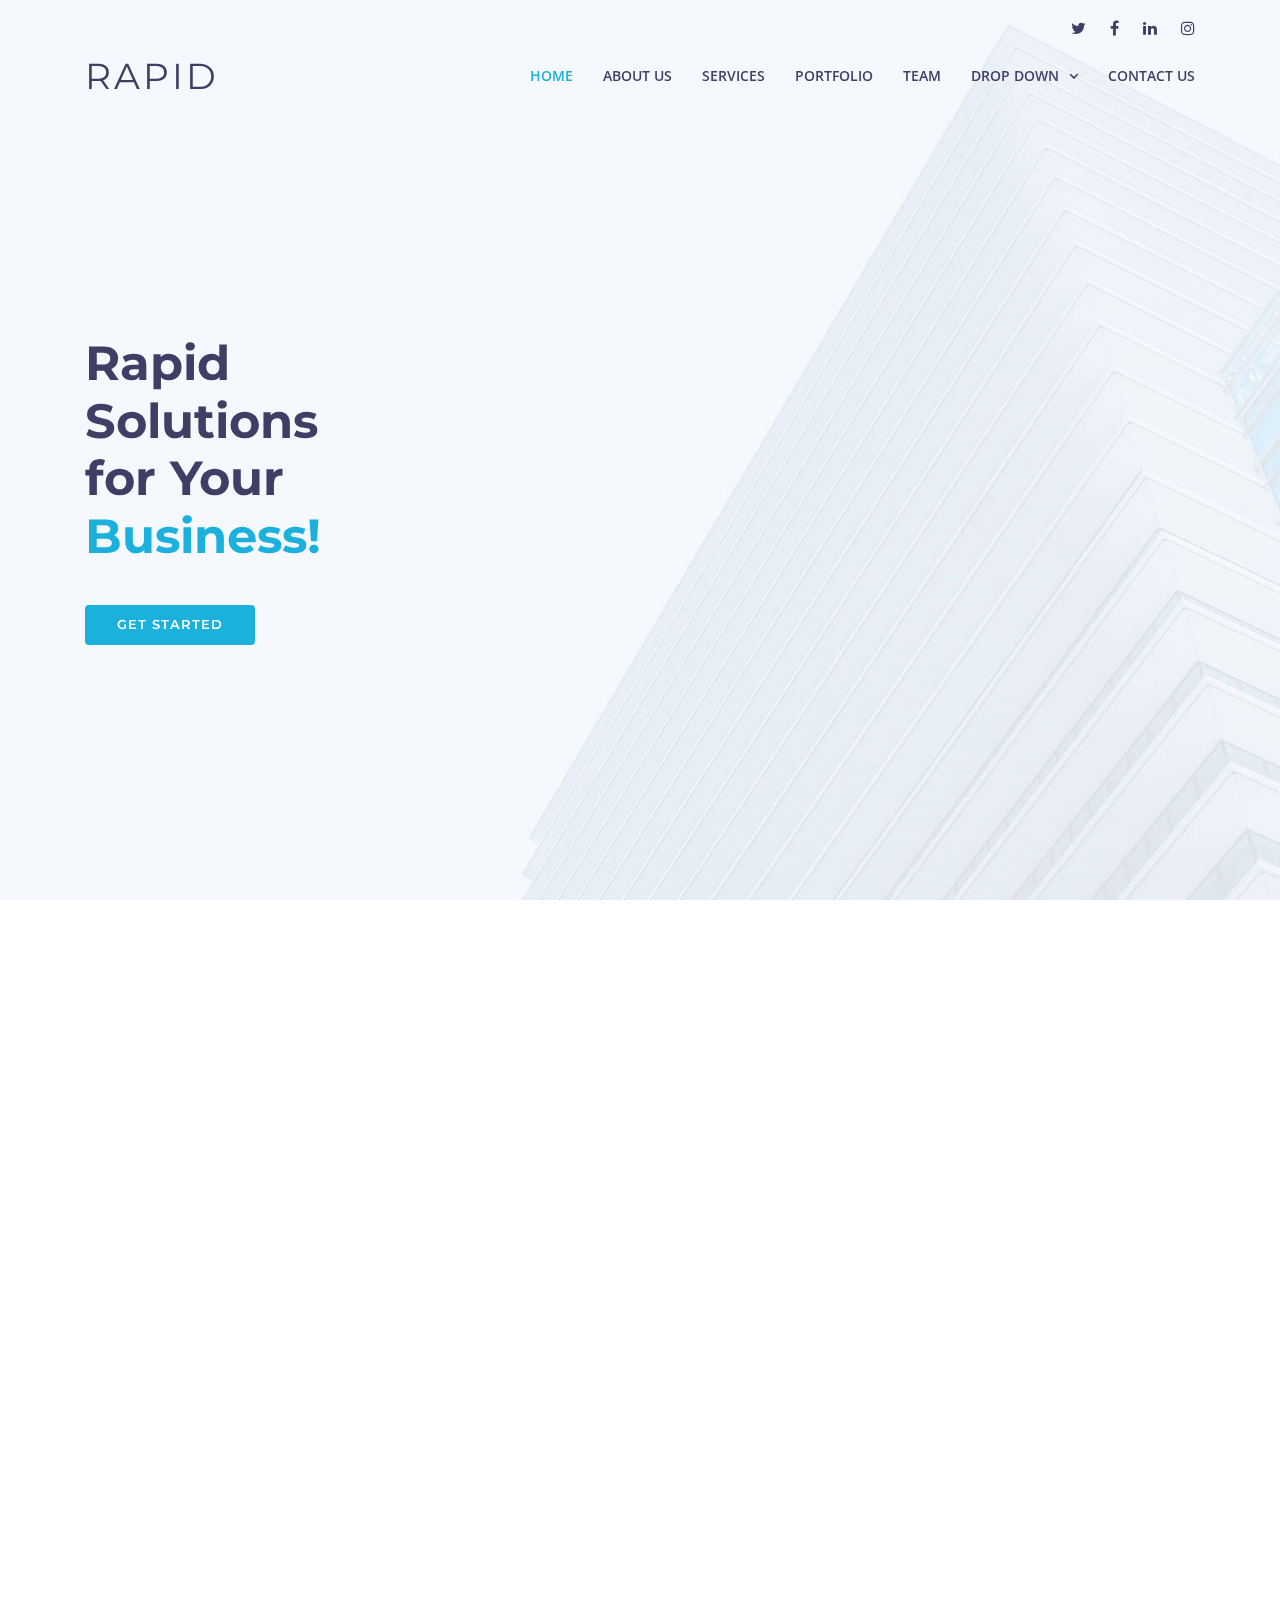
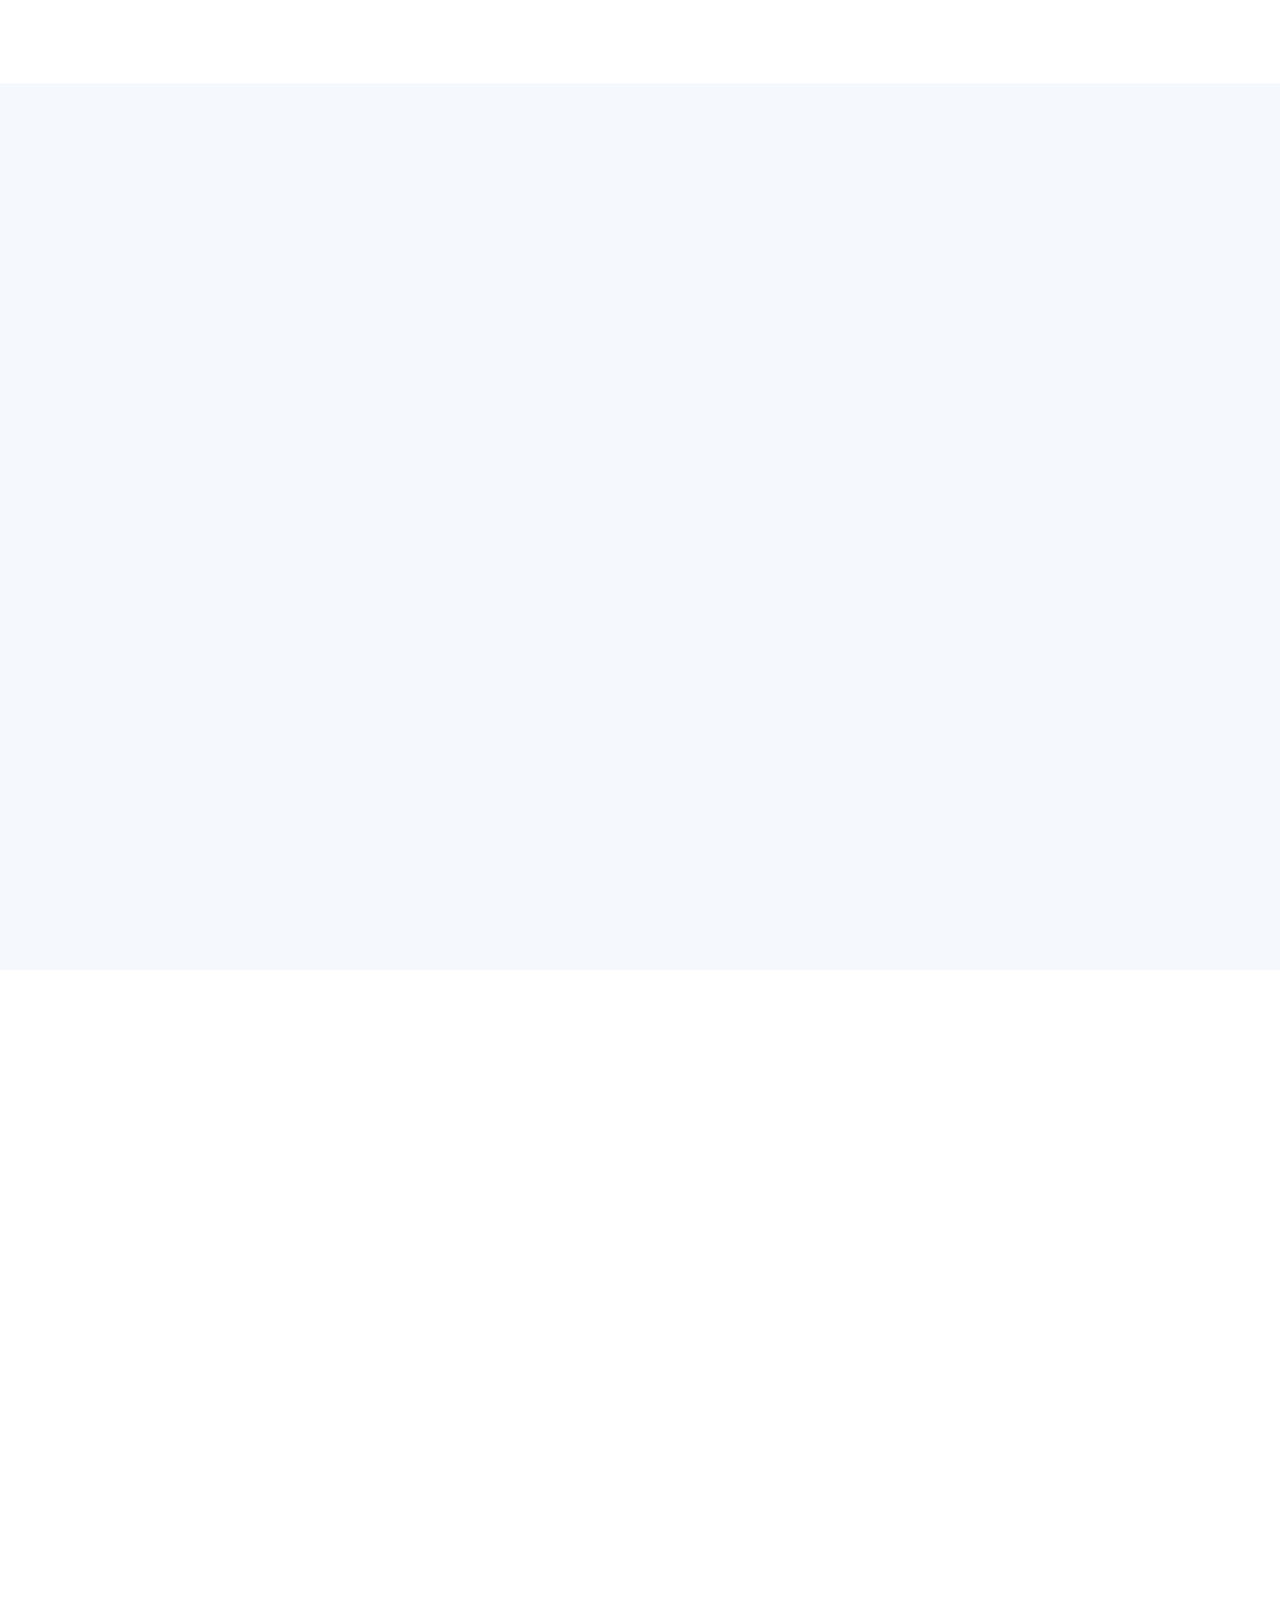
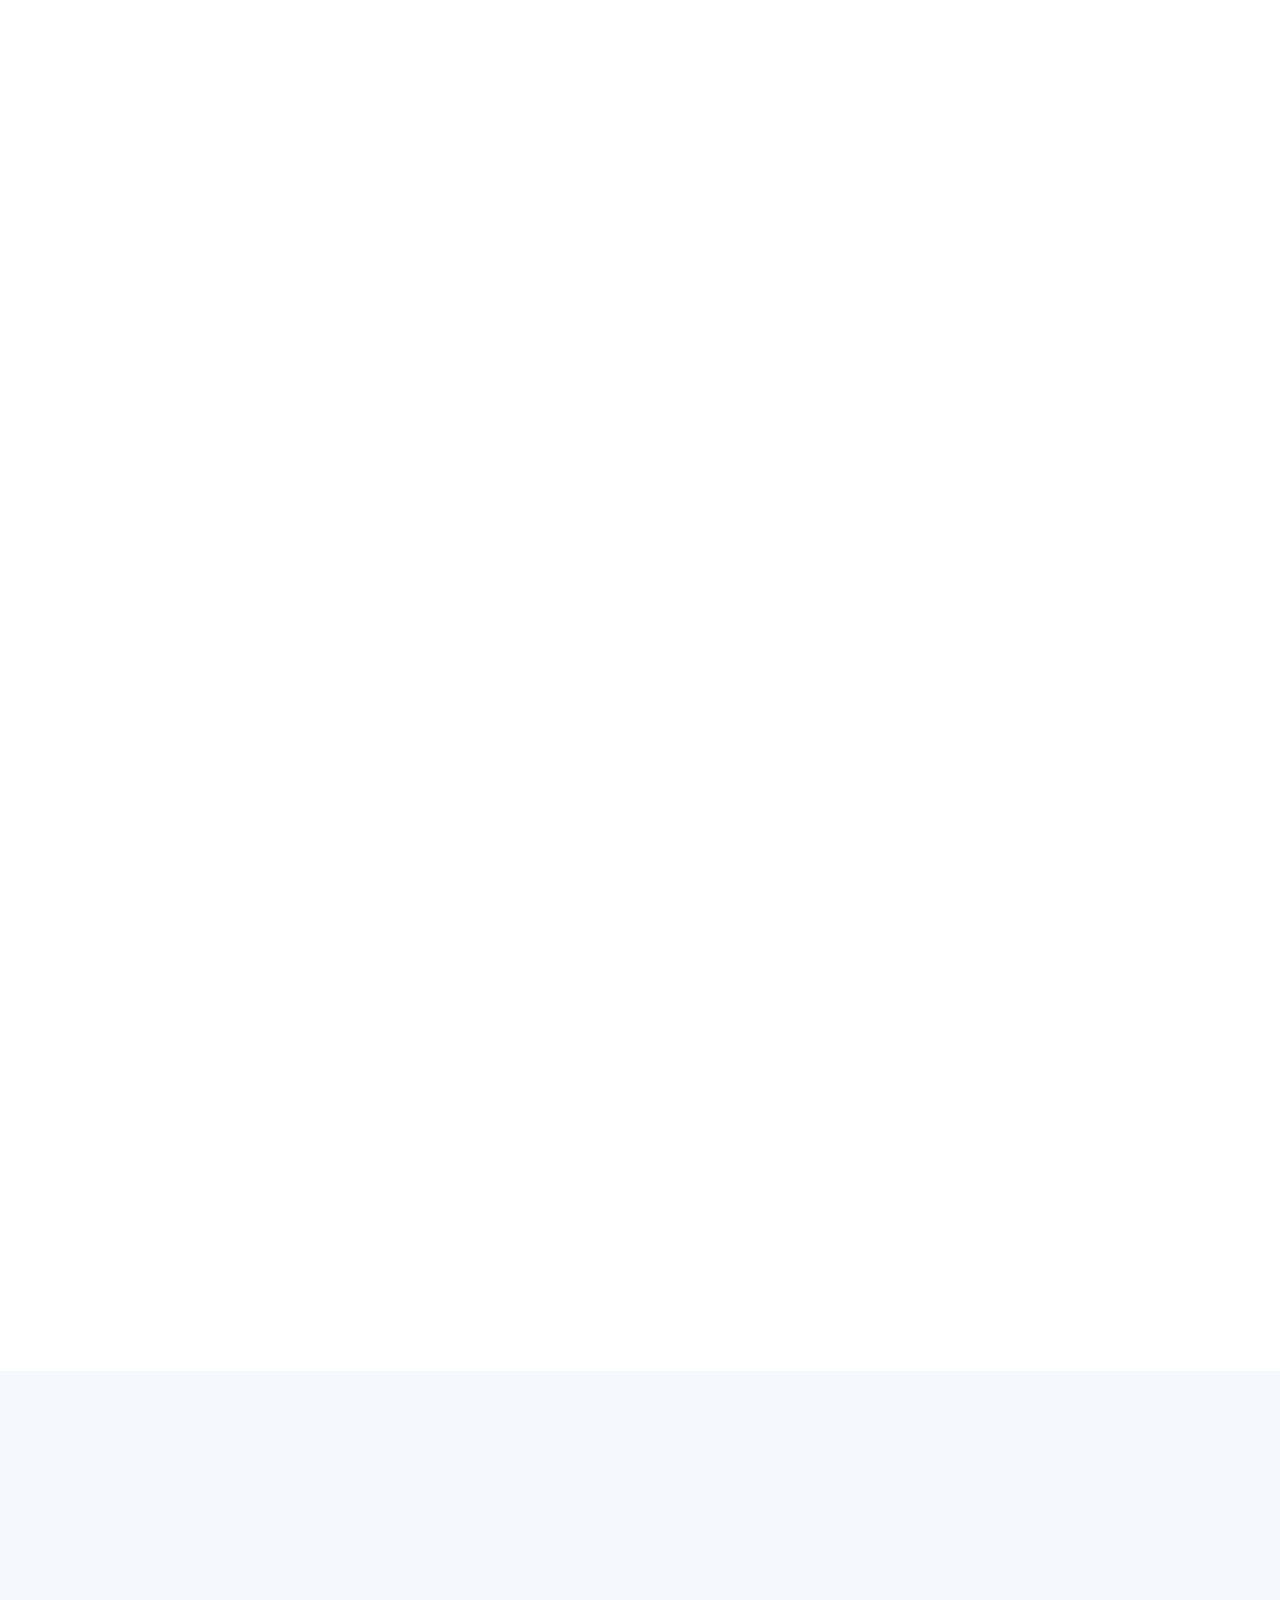
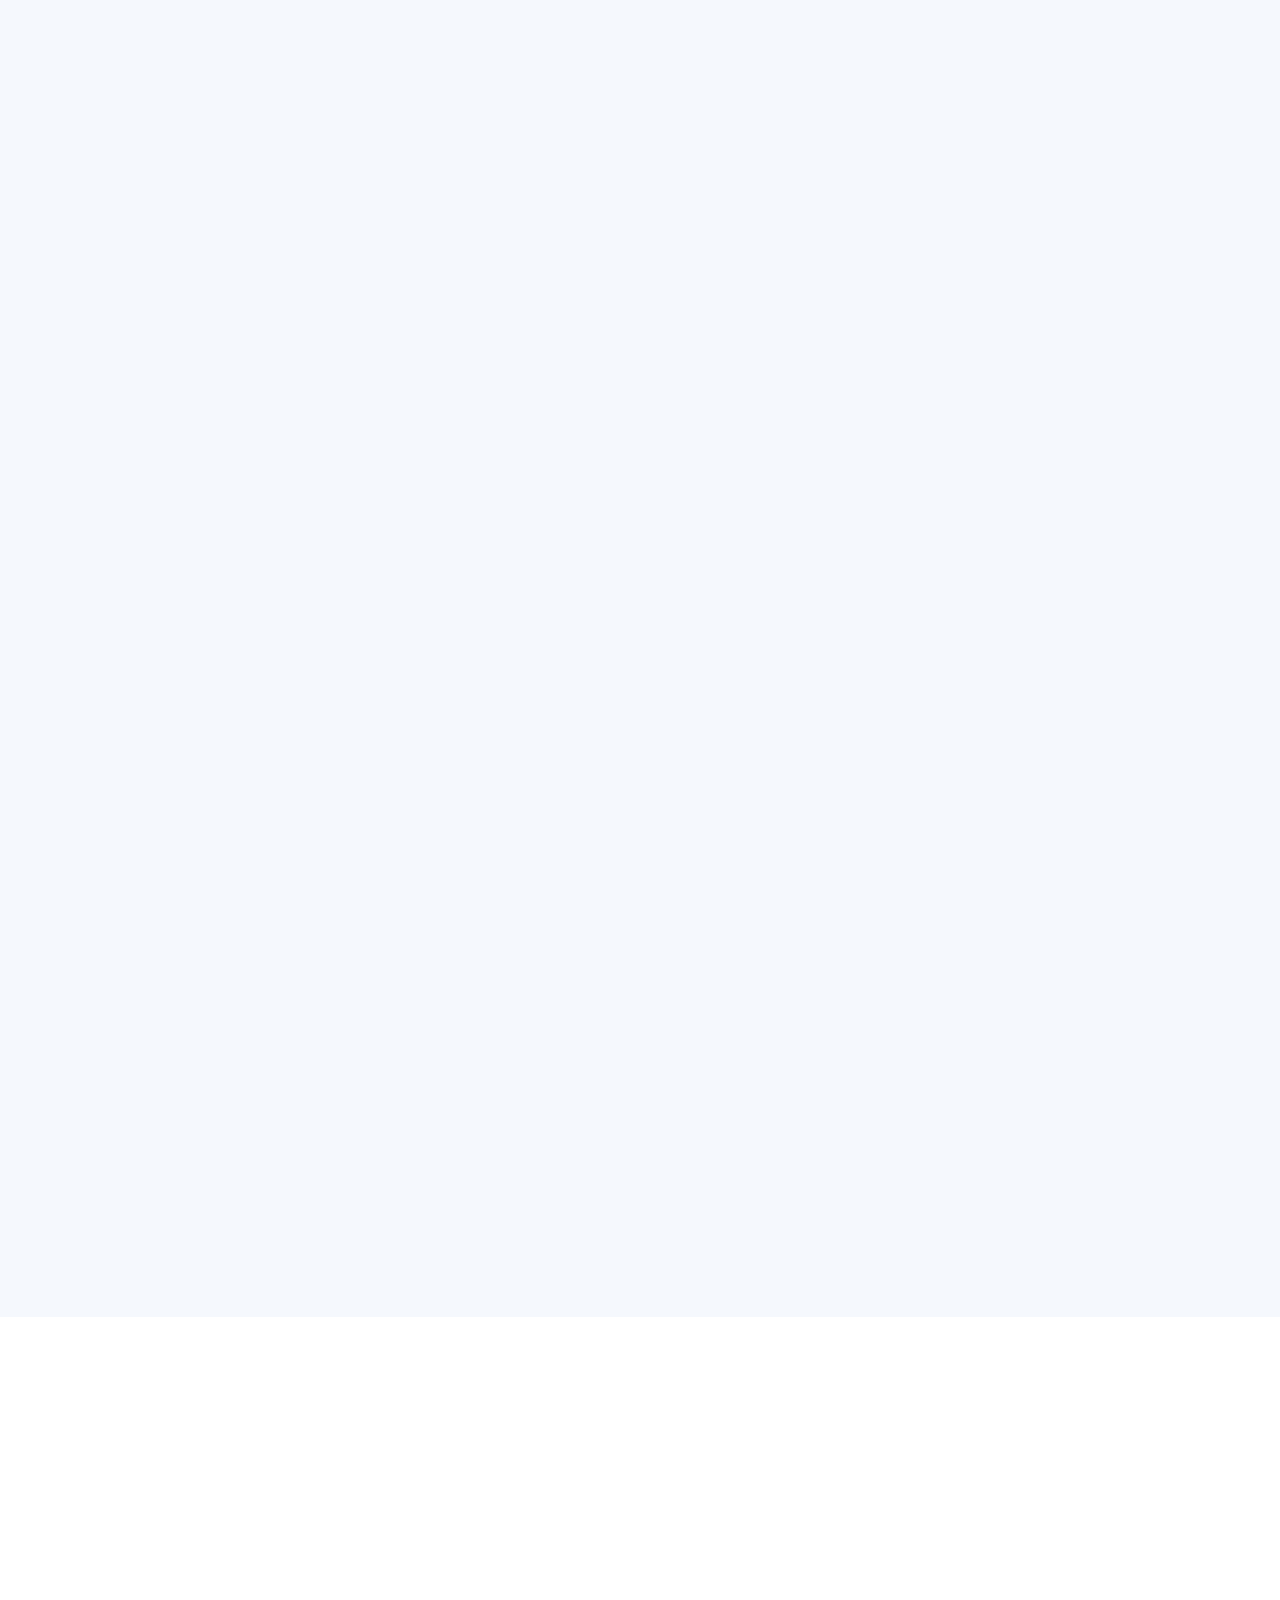
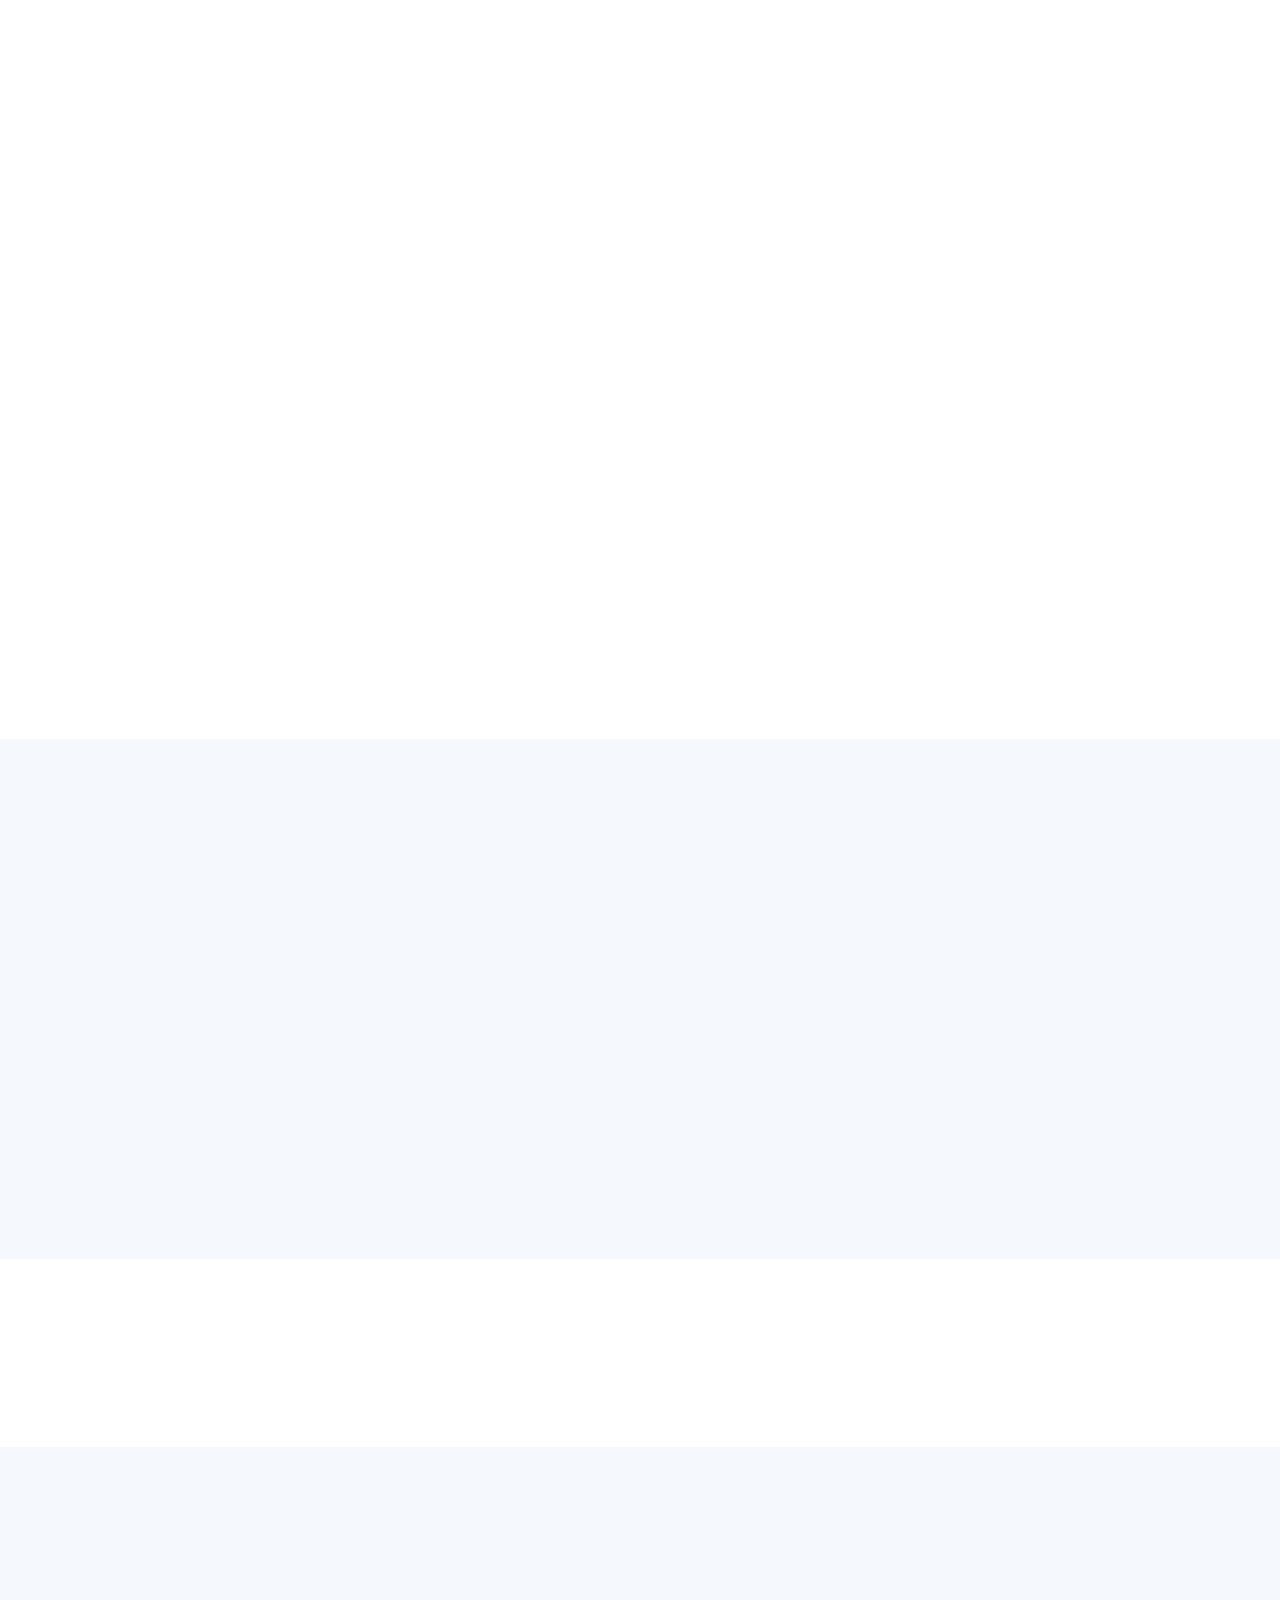
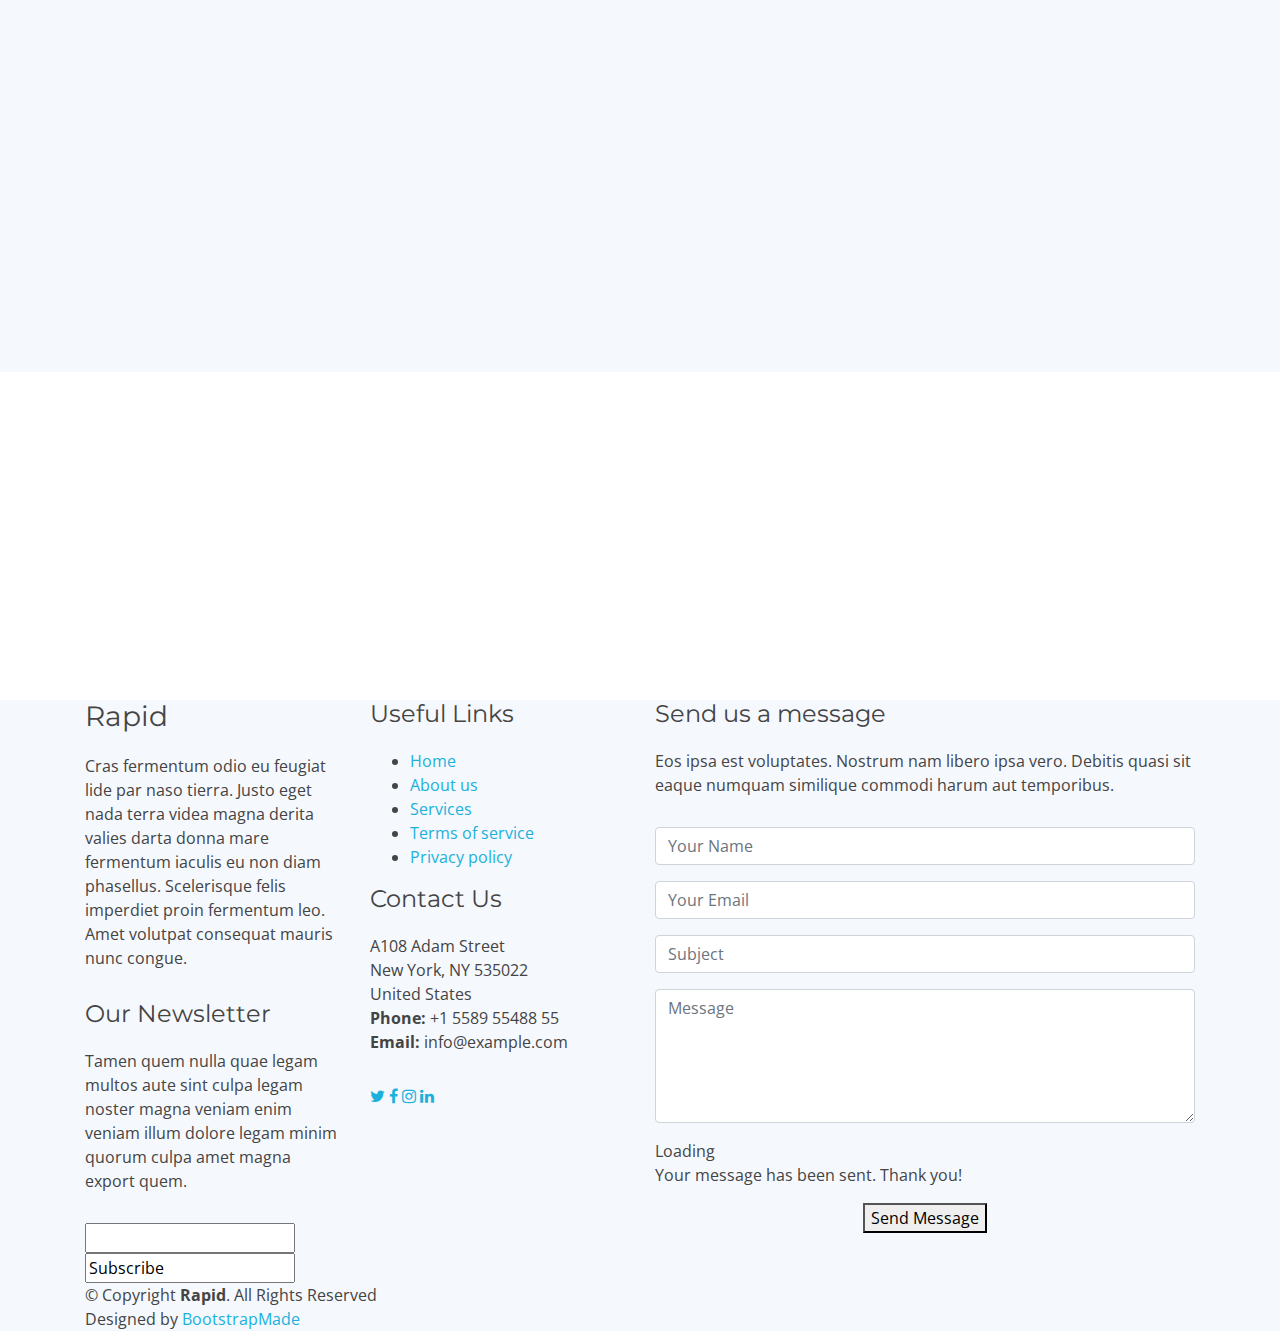
==== commit 74bc2f90: "version 1" ====
--- a/origen_index.html
+++ b/origen_index.html
@@ -2,32 +2,32 @@
 <html lang="en">
 
 <head>
-  <meta charset="utf-8">
-  <meta content="width=device-width, initial-scale=1.0" name="viewport">
-
-  <title>Rapid Bootstrap Template - Index</title>
-  <meta content="" name="descriptison">
-  <meta content="" name="keywords">
-
-  <!-- Favicons -->
-  <link href="assets/img/favicon.png" rel="icon">
-  <link href="assets/img/apple-touch-icon.png" rel="apple-touch-icon">
-
-  <!-- Google Fonts -->
-  <link href="https://fonts.googleapis.com/css?family=Open+Sans:300,300i,400,400i,600,600i,700,700i|Montserrat:300,400,500,600,700" rel="stylesheet">
-
-  <!-- Vendor CSS Files -->
-  <link href="assets/vendor/bootstrap/css/bootstrap.min.css" rel="stylesheet">
-  <link href="assets/vendor/font-awesome/css/font-awesome.min.css" rel="stylesheet">
-  <link href="assets/vendor/ionicons/css/ionicons.min.css" rel="stylesheet">
-  <link href="assets/vendor/venobox/venobox.css" rel="stylesheet">
-  <link href="assets/vendor/owl.carousel/assets/owl.carousel.min.css" rel="stylesheet">
-  <link href="assets/vendor/aos/aos.css" rel="stylesheet">
-
-  <!-- Template Main CSS File -->
-  <link href="assets/css/style.css" rel="stylesheet">
-
-  <!-- =======================================================
+    <meta charset="utf-8">
+    <meta content="width=device-width, initial-scale=1.0" name="viewport">
+
+    <title>Rapid Bootstrap Template - Index</title>
+    <meta content="" name="descriptison">
+    <meta content="" name="keywords">
+
+    <!-- Favicons -->
+    <link href="assets/img/favicon.png" rel="icon">
+    <link href="assets/img/apple-touch-icon.png" rel="apple-touch-icon">
+
+    <!-- Google Fonts -->
+    <link href="https://fonts.googleapis.com/css?family=Open+Sans:300,300i,400,400i,600,600i,700,700i|Montserrat:300,400,500,600,700" rel="stylesheet">
+
+    <!-- Vendor CSS Files -->
+    <link href="assets/vendor/bootstrap/css/bootstrap.min.css" rel="stylesheet">
+    <link href="assets/vendor/font-awesome/css/font-awesome.min.css" rel="stylesheet">
+    <link href="assets/vendor/ionicons/css/ionicons.min.css" rel="stylesheet">
+    <link href="assets/vendor/venobox/venobox.css" rel="stylesheet">
+    <link href="assets/vendor/owl.carousel/assets/owl.carousel.min.css" rel="stylesheet">
+    <link href="assets/vendor/aos/aos.css" rel="stylesheet">
+
+    <!-- Template Main CSS File -->
+    <link href="assets/css/style.css" rel="stylesheet">
+
+    <!-- =======================================================
   * Template Name: Rapid - v2.2.0
   * Template URL: https://bootstrapmade.com/rapid-multipurpose-bootstrap-business-template/
   * Author: BootstrapMade.com
@@ -37,161 +37,166 @@
 
 <body>
 
-  <!-- ======= Top Bar ======= -->
-  <div id="topbar" class="d-none d-lg-flex align-items-end fixed-top topbar-transparent">
-    <div class="container d-flex justify-content-end">
-      <div class="social-links">
-        <a href="#" class="twitter"><i class="fa fa-twitter"></i></a>
-        <a href="#" class="facebook"><i class="fa fa-facebook"></i></a>
-        <a href="#" class="linkedin"><i class="fa fa-linkedin"></i></a>
-        <a href="#" class="instagram"><i class="fa fa-instagram"></i></a>
-      </div>
+    <!-- ======= Top Bar ======= -->
+    <div id="topbar" class="d-none d-lg-flex align-items-end fixed-top topbar-transparent">
+        <div class="container d-flex justify-content-end">
+            <div class="social-links">
+                <a href="#" class="twitter"><i class="fa fa-twitter"></i></a>
+                <a href="#" class="facebook"><i class="fa fa-facebook"></i></a>
+                <a href="#" class="linkedin"><i class="fa fa-linkedin"></i></a>
+                <a href="#" class="instagram"><i class="fa fa-instagram"></i></a>
+            </div>
+        </div>
     </div>
-  </div>
-
-  <!-- ======= Header ======= -->
-  <header id="header" class="fixed-top header-transparent">
-    <div class="container d-flex align-items-center">
-
-      <h1 class="logo mr-auto"><a href="index.html">Rapid</a></h1>
-      <!-- Uncomment below if you prefer to use an image logo -->
-      <!-- <a href="index.html" class="logo mr-auto"><img src="assets/img/logo.png" alt="" class="img-fluid"></a>-->
-
-      <nav class="main-nav d-none d-lg-block">
-        <ul>
-          <li class="active"><a href="index.html">Home</a></li>
-          <li><a href="#about">About Us</a></li>
-          <li><a href="#services">Services</a></li>
-          <li><a href="#portfolio">Portfolio</a></li>
-          <li><a href="#team">Team</a></li>
-          <li class="drop-down"><a href="">Drop Down</a>
-            <ul>
-              <li><a href="#">Drop Down 1</a></li>
-              <li class="drop-down"><a href="#">Drop Down 2</a>
+
+    <!-- ======= Header ======= -->
+    <header id="header" class="fixed-top header-transparent">
+        <div class="container d-flex align-items-center">
+
+            <h1 class="logo mr-auto"><a href="index.html">Rapid</a></h1>
+            <!-- Uncomment below if you prefer to use an image logo -->
+            <!-- <a href="index.html" class="logo mr-auto"><img src="assets/img/logo.png" alt="" class="img-fluid"></a>-->
+
+            <nav class="main-nav d-none d-lg-block">
                 <ul>
-                  <li><a href="#">Deep Drop Down 1</a></li>
-                  <li><a href="#">Deep Drop Down 2</a></li>
-                  <li><a href="#">Deep Drop Down 3</a></li>
-                  <li><a href="#">Deep Drop Down 4</a></li>
-                  <li><a href="#">Deep Drop Down 5</a></li>
+                    <li class="active"><a href="index.html">Home</a></li>
+                    <li><a href="#about">About Us</a></li>
+                    <li><a href="#services">Services</a></li>
+                    <li><a href="#portfolio">Portfolio</a></li>
+                    <li><a href="#team">Team</a></li>
+                    <li class="drop-down"><a href="">Drop Down</a>
+                        <ul>
+                            <li><a href="#">Drop Down 1</a></li>
+                            <li class="drop-down"><a href="#">Drop Down 2</a>
+                                <ul>
+                                    <li><a href="#">Deep Drop Down 1</a></li>
+                                    <li><a href="#">Deep Drop Down 2</a></li>
+                                    <li><a href="#">Deep Drop Down 3</a></li>
+                                    <li><a href="#">Deep Drop Down 4</a></li>
+                                    <li><a href="#">Deep Drop Down 5</a></li>
+                                </ul>
+                            </li>
+                            <li><a href="#">Drop Down 3</a></li>
+                            <li><a href="#">Drop Down 4</a></li>
+                            <li><a href="#">Drop Down 5</a></li>
+                        </ul>
+                    </li>
+                    <li><a href="#footer">Contact Us</a></li>
                 </ul>
-              </li>
-              <li><a href="#">Drop Down 3</a></li>
-              <li><a href="#">Drop Down 4</a></li>
-              <li><a href="#">Drop Down 5</a></li>
-            </ul>
-          </li>
-          <li><a href="#footer">Contact Us</a></li>
-        </ul>
-      </nav><!-- .main-nav-->
-
-    </div>
-  </header><!-- End Header -->
-
-  <!-- ======= Hero Section ======= -->
-  <section id="hero" class="clearfix">
-    <div class="container d-flex h-100">
-      <div class="row justify-content-center align-self-center" data-aos="fade-up">
-        <div class="col-md-6 intro-info order-md-first order-last" data-aos="zoom-in" data-aos-delay="100">
-          <h2>Rapid Solutions<br>for Your <span>Business!</span></h2>
-          <div>
-            <a href="#about" class="btn-get-started scrollto">Get Started</a>
-          </div>
-        </div>
-
-        <div class="col-md-6 intro-img order-md-last order-first" data-aos="zoom-out" data-aos-delay="200">
-          <img src="assets/img/intro-img.svg" alt="" class="img-fluid">
-        </div>
-      </div>
-
-    </div>
-  </section><!-- End Hero -->
-
-  <main id="main">
-
-    <!-- ======= About Section ======= -->
-    <section id="about" class="about">
-
-      <div class="container" data-aos="fade-up">
-        <div class="row">
-
-          <div class="col-lg-5 col-md-6">
-            <div class="about-img" data-aos="fade-right" data-aos-delay="100">
-              <img src="assets/img/about-img.jpg" alt="">
-            </div>
-          </div>
-
-          <div class="col-lg-7 col-md-6">
-            <div class="about-content" data-aos="fade-left" data-aos-delay="100">
-              <h2>About Us</h2>
-              <h3>Odio sed id eos et laboriosam consequatur eos earum soluta.</h3>
-              <p>Lorem ipsum dolor sit amet, consectetur adipiscing elit, sed do eiusmod tempor incididunt ut labore et dolore magna aliqua.</p>
-              <p>Aut dolor id. Sint aliquam consequatur ex ex labore. Et quis qui dolor nulla dolores neque. Aspernatur consectetur omnis numquam quaerat. Sed fugiat nisi. Officiis veniam molestiae. Et vel ut quidem alias veritatis repudiandae ut fugit. Est ut eligendi aspernatur nulla voluptates veniam iusto vel quisquam. Fugit ut maxime incidunt accusantium totam repellendus eum error. Et repudiandae eum iste qui et ut ab alias.</p>
-              <ul>
-                <li><i class="ion-android-checkmark-circle"></i> Ullamco laboris nisi ut aliquip ex ea commodo consequat.</li>
-                <li><i class="ion-android-checkmark-circle"></i> Duis aute irure dolor in reprehenderit in voluptate velit.</li>
-                <li><i class="ion-android-checkmark-circle"></i> Ullamco laboris nisi ut aliquip ex ea commodo consequat. Duis aute irure dolor in reprehenderit in voluptate trideta storacalaperda mastiro dolore eu fugiat nulla pariatur.</li>
-              </ul>
-            </div>
-          </div>
-        </div>
-      </div>
-
-    </section><!-- End About Section -->
-
-    <!-- ======= Services Section ======= -->
-    <section id="services" class="services section-bg">
-      <div class="container" data-aos="fade-up">
-
-        <header class="section-header">
-          <h3>Services</h3>
-          <p>Laudem latine persequeris id sed, ex fabulas delectus quo. No vel partiendo abhorreant vituperatoribus.</p>
-        </header>
-
-        <div class="row">
-
-          <div class="col-md-6 col-lg-4 wow bounceInUp" data-aos="zoom-in" data-aos-delay="100">
-            <div class="box">
-              <div class="icon" style="background: #fceef3;"><i class="ion-ios-analytics-outline" style="color: #ff689b;"></i></div>
-              <h4 class="title"><a href="">Lorem Ipsum</a></h4>
-              <p class="description">Voluptatum deleniti atque corrupti quos dolores et quas molestias excepturi sint occaecati cupiditate non provident</p>
-            </div>
-          </div>
-          <div class="col-md-6 col-lg-4" data-aos="zoom-in" data-aos-delay="200">
-            <div class="box">
-              <div class="icon" style="background: #fff0da;"><i class="ion-ios-bookmarks-outline" style="color: #e98e06;"></i></div>
-              <h4 class="title"><a href="">Dolor Sitema</a></h4>
-              <p class="description">Minim veniam, quis nostrud exercitation ullamco laboris nisi ut aliquip ex ea commodo consequat tarad limino ata</p>
-            </div>
-          </div>
-
-          <div class="col-md-6 col-lg-4" data-aos="zoom-in" data-aos-delay="300">
-            <div class="box">
-              <div class="icon" style="background: #e6fdfc;"><i class="ion-ios-paper-outline" style="color: #3fcdc7;"></i></div>
-              <h4 class="title"><a href="">Sed ut perspiciatis</a></h4>
-              <p class="description">Duis aute irure dolor in reprehenderit in voluptate velit esse cillum dolore eu fugiat nulla pariatur</p>
-            </div>
-          </div>
-          <div class="col-md-6 col-lg-4 wow" data-aos="zoom-in" data-aos-delay="100">
-            <div class="box">
-              <div class="icon" style="background: #eafde7;"><i class="ion-ios-speedometer-outline" style="color:#41cf2e;"></i></div>
-              <h4 class="title"><a href="">Magni Dolores</a></h4>
-              <p class="description">Excepteur sint occaecat cupidatat non proident, sunt in culpa qui officia deserunt mollit anim id est laborum</p>
-            </div>
-          </div>
-
-          <div class="col-md-6 col-lg-4" data-aos="zoom-in" data-aos-delay="200"">
-        <div class=" box">
-            <div class="icon" style="background: #e1eeff;"><i class="ion-ios-world-outline" style="color: #2282ff;"></i></div>
-            <h4 class="title"><a href="">Nemo Enim</a></h4>
-            <p class="description">At vero eos et accusamus et iusto odio dignissimos ducimus qui blanditiis praesentium voluptatum deleniti atque</p>
-          </div>
-        </div>
-        <div class="col-md-6 col-lg-4" data-aos="zoom-in" data-aos-delay="300">
-          <div class="box">
-            <div class="icon" style="background: #ecebff;"><i class="ion-ios-clock-outline" style="color: #8660fe;"></i></div>
-            <h4 class="title"><a href="">Eiusmod Tempor</a></h4>
-            <p class="description">Et harum quidem rerum facilis est et expedita distinctio. Nam libero tempore, cum soluta nobis est eligendi</p>
+            </nav>
+            <!-- .main-nav-->
+
+        </div>
+    </header>
+    <!-- End Header -->
+
+    <!-- ======= Hero Section ======= -->
+    <section id="hero" class="clearfix">
+        <div class="container d-flex h-100">
+            <div class="row justify-content-center align-self-center" data-aos="fade-up">
+                <div class="col-md-6 intro-info order-md-first order-last" data-aos="zoom-in" data-aos-delay="100">
+                    <h2>Rapid Solutions<br>for Your <span>Business!</span></h2>
+                    <div>
+                        <a href="#about" class="btn-get-started scrollto">Get Started</a>
+                    </div>
+                </div>
+
+                <div class="col-md-6 intro-img order-md-last order-first" data-aos="zoom-out" data-aos-delay="200">
+                    <img src="assets/img/intro-img.svg" alt="" class="img-fluid">
+                </div>
+            </div>
+
+        </div>
+    </section>
+    <!-- End Hero -->
+
+    <main id="main">
+
+        <!-- ======= About Section ======= -->
+        <section id="about" class="about">
+
+            <div class="container" data-aos="fade-up">
+                <div class="row">
+
+                    <div class="col-lg-5 col-md-6">
+                        <div class="about-img" data-aos="fade-right" data-aos-delay="100">
+                            <img src="assets/img/about-img.jpg" alt="">
+                        </div>
+                    </div>
+
+                    <div class="col-lg-7 col-md-6">
+                        <div class="about-content" data-aos="fade-left" data-aos-delay="100">
+                            <h2>About Us</h2>
+                            <h3>Odio sed id eos et laboriosam consequatur eos earum soluta.</h3>
+                            <p>Lorem ipsum dolor sit amet, consectetur adipiscing elit, sed do eiusmod tempor incididunt ut labore et dolore magna aliqua.</p>
+                            <p>Aut dolor id. Sint aliquam consequatur ex ex labore. Et quis qui dolor nulla dolores neque. Aspernatur consectetur omnis numquam quaerat. Sed fugiat nisi. Officiis veniam molestiae. Et vel ut quidem alias veritatis repudiandae
+                                ut fugit. Est ut eligendi aspernatur nulla voluptates veniam iusto vel quisquam. Fugit ut maxime incidunt accusantium totam repellendus eum error. Et repudiandae eum iste qui et ut ab alias.</p>
+                            <ul>
+                                <li><i class="ion-android-checkmark-circle"></i> Ullamco laboris nisi ut aliquip ex ea commodo consequat.</li>
+                                <li><i class="ion-android-checkmark-circle"></i> Duis aute irure dolor in reprehenderit in voluptate velit.</li>
+                                <li><i class="ion-android-checkmark-circle"></i> Ullamco laboris nisi ut aliquip ex ea commodo consequat. Duis aute irure dolor in reprehenderit in voluptate trideta storacalaperda mastiro dolore eu fugiat nulla pariatur.</li>
+                            </ul>
+                        </div>
+                    </div>
+                </div>
+            </div>
+
+        </section>
+        <!-- End About Section -->
+
+        <!-- ======= Services Section ======= -->
+        <section id="services" class="services section-bg">
+            <div class="container" data-aos="fade-up">
+
+                <header class="section-header">
+                    <h3>Services</h3>
+                    <p>Laudem latine persequeris id sed, ex fabulas delectus quo. No vel partiendo abhorreant vituperatoribus.</p>
+                </header>
+
+                <div class="row">
+
+                    <div class="col-md-6 col-lg-4 wow bounceInUp" data-aos="zoom-in" data-aos-delay="100">
+                        <div class="box">
+                            <div class="icon" style="background: #fceef3;"><i class="ion-ios-analytics-outline" style="color: #ff689b;"></i></div>
+                            <h4 class="title"><a href="">Lorem Ipsum</a></h4>
+                            <p class="description">Voluptatum deleniti atque corrupti quos dolores et quas molestias excepturi sint occaecati cupiditate non provident</p>
+                        </div>
+                    </div>
+                    <div class="col-md-6 col-lg-4" data-aos="zoom-in" data-aos-delay="200">
+                        <div class="box">
+                            <div class="icon" style="background: #fff0da;"><i class="ion-ios-bookmarks-outline" style="color: #e98e06;"></i></div>
+                            <h4 class="title"><a href="">Dolor Sitema</a></h4>
+                            <p class="description">Minim veniam, quis nostrud exercitation ullamco laboris nisi ut aliquip ex ea commodo consequat tarad limino ata</p>
+                        </div>
+                    </div>
+
+                    <div class="col-md-6 col-lg-4" data-aos="zoom-in" data-aos-delay="300">
+                        <div class="box">
+                            <div class="icon" style="background: #e6fdfc;"><i class="ion-ios-paper-outline" style="color: #3fcdc7;"></i></div>
+                            <h4 class="title"><a href="">Sed ut perspiciatis</a></h4>
+                            <p class="description">Duis aute irure dolor in reprehenderit in voluptate velit esse cillum dolore eu fugiat nulla pariatur</p>
+                        </div>
+                    </div>
+                    <div class="col-md-6 col-lg-4 wow" data-aos="zoom-in" data-aos-delay="100">
+                        <div class="box">
+                            <div class="icon" style="background: #eafde7;"><i class="ion-ios-speedometer-outline" style="color:#41cf2e;"></i></div>
+                            <h4 class="title"><a href="">Magni Dolores</a></h4>
+                            <p class="description">Excepteur sint occaecat cupidatat non proident, sunt in culpa qui officia deserunt mollit anim id est laborum</p>
+                        </div>
+                    </div>
+
+                    <div class="col-md-6 col-lg-4" data-aos="zoom-in" data-aos-delay="200" ">
+        <div class=" box ">
+            <div class="icon " style="background: #e1eeff; "><i class="ion-ios-world-outline " style="color: #2282ff; "></i></div>
+            <h4 class="title "><a href=" ">Nemo Enim</a></h4>
+            <p class="description ">At vero eos et accusamus et iusto odio dignissimos ducimus qui blanditiis praesentium voluptatum deleniti atque</p>
+          </div>
+        </div>
+        <div class="col-md-6 col-lg-4 " data-aos="zoom-in " data-aos-delay="300 ">
+          <div class="box ">
+            <div class="icon " style="background: #ecebff; "><i class="ion-ios-clock-outline " style="color: #8660fe; "></i></div>
+            <h4 class="title "><a href=" ">Eiusmod Tempor</a></h4>
+            <p class="description ">Et harum quidem rerum facilis est et expedita distinctio. Nam libero tempore, cum soluta nobis est eligendi</p>
           </div>
         </div>
 
@@ -201,24 +206,24 @@
     </section><!-- End Services Section -->
 
     <!-- ======= Why Us Section ======= -->
-    <section id="why-us" class="why-us">
-      <div class="container-fluid" data-aos="fade-up">
-
-        <header class="section-header">
+    <section id="why-us " class="why-us ">
+      <div class="container-fluid " data-aos="fade-up ">
+
+        <header class="section-header ">
           <h3>Why choose us?</h3>
           <p>Laudem latine persequeris id sed, ex fabulas delectus quo. No vel partiendo abhorreant vituperatoribus.</p>
         </header>
 
-        <div class="row">
-
-          <div class="col-lg-6" data-aos="zoom-in" data-aos-delay="100">
-            <div class="why-us-img">
-              <img src="assets/img/why-us.jpg" alt="" class="img-fluid">
-            </div>
-          </div>
-
-          <div class="col-lg-6">
-            <div class="why-us-content">
+        <div class="row ">
+
+          <div class="col-lg-6 " data-aos="zoom-in " data-aos-delay="100 ">
+            <div class="why-us-img ">
+              <img src="assets/img/why-us.jpg " alt=" " class="img-fluid ">
+            </div>
+          </div>
+
+          <div class="col-lg-6 ">
+            <div class="why-us-content ">
               <p>Molestiae omnis numquam corrupti omnis itaque. Voluptatum quidem impedit. Odio dolorum exercitationem est error omnis repudiandae ad dolorum sit.</p>
               <p>
                 Explicabo repellendus quia labore. Non optio quo ea ut ratione et quaerat. Porro facilis deleniti porro consequatur
@@ -227,20 +232,20 @@
                 Odio omnis saepe qui. Veniam eaque ipsum. Ea quia voluptatum quis explicabo sed nihil repellat..
               </p>
 
-              <div class="features clearfix" data-aos="fade-up" data-aos-delay="100">
-                <i class="fa fa-diamond" style="color: #f058dc;"></i>
+              <div class="features clearfix " data-aos="fade-up " data-aos-delay="100 ">
+                <i class="fa fa-diamond " style="color: #f058dc; "></i>
                 <h4>Corporis dolorem</h4>
                 <p>Commodi quia voluptatum. Est cupiditate voluptas quaerat officiis ex alias dignissimos et ipsum. Soluta at enim modi ut incidunt dolor et.</p>
               </div>
 
-              <div class="features clearfix" data-aos="fade-up" data-aos-delay="200">
-                <i class="fa fa-object-group" style="color: #ffb774;"></i>
+              <div class="features clearfix " data-aos="fade-up " data-aos-delay="200 ">
+                <i class="fa fa-object-group " style="color: #ffb774; "></i>
                 <h4>Eum ut aspernatur</h4>
                 <p>Molestias eius rerum iusto voluptas et ab cupiditate aut enim. Assumenda animi occaecati. Quo dolore fuga quasi autem aliquid ipsum odit. Perferendis doloremque iure nulla aut.</p>
               </div>
 
-              <div class="features clearfix" data-aos="fade-up" data-aos-delay="300">
-                <i class="fa fa-language" style="color: #589af1;"></i>
+              <div class="features clearfix " data-aos="fade-up " data-aos-delay="300 ">
+                <i class="fa fa-language " style="color: #589af1; "></i>
                 <h4>Voluptates dolores</h4>
                 <p>Voluptates nihil et quis omnis et eaque omnis sint aut. Ducimus dolorum aspernatur. Totam dolores ut enim ullam voluptas distinctio aut.</p>
               </div>
@@ -253,26 +258,26 @@
 
       </div>
 
-      <div class="container">
-        <div class="row counters" data-aos="fade-up" data-aos-delay="100">
-
-          <div class="col-lg-3 col-6 text-center">
-            <span data-toggle="counter-up">274</span>
+      <div class="container ">
+        <div class="row counters " data-aos="fade-up " data-aos-delay="100 ">
+
+          <div class="col-lg-3 col-6 text-center ">
+            <span data-toggle="counter-up ">274</span>
             <p>Clients</p>
           </div>
 
-          <div class="col-lg-3 col-6 text-center">
-            <span data-toggle="counter-up">421</span>
+          <div class="col-lg-3 col-6 text-center ">
+            <span data-toggle="counter-up ">421</span>
             <p>Projects</p>
           </div>
 
-          <div class="col-lg-3 col-6 text-center">
-            <span data-toggle="counter-up">1,364</span>
+          <div class="col-lg-3 col-6 text-center ">
+            <span data-toggle="counter-up ">1,364</span>
             <p>Hours Of Support</p>
           </div>
 
-          <div class="col-lg-3 col-6 text-center">
-            <span data-toggle="counter-up">18</span>
+          <div class="col-lg-3 col-6 text-center ">
+            <span data-toggle="counter-up ">18</span>
             <p>Hard Workers</p>
           </div>
 
@@ -282,15 +287,15 @@
     </section><!-- End Why Us Section -->
 
     <!-- ======= Call To Action Section ======= -->
-    <section id="call-to-action" class="call-to-action">
-      <div class="container" data-aos="zoom-out">
-        <div class="row">
-          <div class="col-lg-9 text-center text-lg-left">
-            <h3 class="cta-title">Call To Action</h3>
-            <p class="cta-text"> Duis aute irure dolor in reprehenderit in voluptate velit esse cillum dolore eu fugiat nulla pariatur. Excepteur sint occaecat cupidatat non proident, sunt in culpa qui officia deserunt mollit anim id est laborum.</p>
-          </div>
-          <div class="col-lg-3 cta-btn-container text-center">
-            <a class="cta-btn align-middle" href="#">Call To Action</a>
+    <section id="call-to-action " class="call-to-action ">
+      <div class="container " data-aos="zoom-out ">
+        <div class="row ">
+          <div class="col-lg-9 text-center text-lg-left ">
+            <h3 class="cta-title ">Call To Action</h3>
+            <p class="cta-text "> Duis aute irure dolor in reprehenderit in voluptate velit esse cillum dolore eu fugiat nulla pariatur. Excepteur sint occaecat cupidatat non proident, sunt in culpa qui officia deserunt mollit anim id est laborum.</p>
+          </div>
+          <div class="col-lg-3 cta-btn-container text-center ">
+            <a class="cta-btn align-middle " href="# ">Call To Action</a>
           </div>
         </div>
 
@@ -298,14 +303,14 @@
     </section><!--  End Call To Action Section -->
 
     <!-- ======= Features Section ======= -->
-    <section id="features" class="features">
-      <div class="container" data-aos="fade-up">
-
-        <div class="row feature-item">
-          <div class="col-lg-6" data-aos="fade-right" data-aos-delay="100">
-            <img src="assets/img/features-1.svg" class="img-fluid" alt="">
-          </div>
-          <div class="col-lg-6 wow fadeInUp pt-5 pt-lg-0" data-aos="fade-left" data-aos-delay="150">
+    <section id="features " class="features ">
+      <div class="container " data-aos="fade-up ">
+
+        <div class="row feature-item ">
+          <div class="col-lg-6 " data-aos="fade-right " data-aos-delay="100 ">
+            <img src="assets/img/features-1.svg " class="img-fluid " alt=" ">
+          </div>
+          <div class="col-lg-6 wow fadeInUp pt-5 pt-lg-0 " data-aos="fade-left " data-aos-delay="150 ">
             <h4>Voluptatem dignissimos provident quasi corporis voluptates sit assumenda.</h4>
             <p>
               Ipsum in aspernatur ut possimus sint. Quia omnis est occaecati possimus ea. Quas molestiae perspiciatis occaecati qui rerum. Deleniti quod porro sed quisquam saepe. Numquam mollitia recusandae non ad at et a.
@@ -316,12 +321,12 @@
           </div>
         </div>
 
-        <div class="row feature-item mt-5 pt-5">
-          <div class="col-lg-6 wow fadeInUp order-1 order-lg-2" data-aos="fade-left" data-aos-delay="100">
-            <img src="assets/img/features-2.svg" class="img-fluid" alt="">
-          </div>
-
-          <div class="col-lg-6 wow fadeInUp pt-4 pt-lg-0 order-2 order-lg-1" data-aos="fade-right" data-aos-delay="150">
+        <div class="row feature-item mt-5 pt-5 ">
+          <div class="col-lg-6 wow fadeInUp order-1 order-lg-2 " data-aos="fade-left " data-aos-delay="100 ">
+            <img src="assets/img/features-2.svg " class="img-fluid " alt=" ">
+          </div>
+
+          <div class="col-lg-6 wow fadeInUp pt-4 pt-lg-0 order-2 order-lg-1 " data-aos="fade-right " data-aos-delay="150 ">
             <h4>Neque saepe temporibus repellat ea ipsum et. Id vel et quia tempora facere reprehenderit.</h4>
             <p>
               Delectus alias ut incidunt delectus nam placeat in consequatur. Sed cupiditate quia ea quis. Voluptas nemo qui aut distinctio. Cumque fugit earum est quam officiis numquam. Ducimus corporis autem at blanditiis beatae incidunt sunt.
@@ -340,147 +345,147 @@
     </section><!-- End Features Section -->
 
     <!-- ======= Portfolio Section ======= -->
-    <section id="portfolio" class="portfolio section-bg">
-      <div class="container" data-aos="fade-up">
-
-        <header class="section-header">
-          <h3 class="section-title">Our Portfolio</h3>
+    <section id="portfolio " class="portfolio section-bg ">
+      <div class="container " data-aos="fade-up ">
+
+        <header class="section-header ">
+          <h3 class="section-title ">Our Portfolio</h3>
         </header>
 
-        <div class="row" data-aos="fade-up" data-aos-delay="100">
-          <div class="col-lg-12">
-            <ul id="portfolio-flters">
-              <li data-filter="*" class="filter-active">All</li>
-              <li data-filter=".filter-app">App</li>
-              <li data-filter=".filter-card">Card</li>
-              <li data-filter=".filter-web">Web</li>
+        <div class="row " data-aos="fade-up " data-aos-delay="100 ">
+          <div class="col-lg-12 ">
+            <ul id="portfolio-flters ">
+              <li data-filter="* " class="filter-active ">All</li>
+              <li data-filter=".filter-app ">App</li>
+              <li data-filter=".filter-card ">Card</li>
+              <li data-filter=".filter-web ">Web</li>
             </ul>
           </div>
         </div>
 
-        <div class="row portfolio-container" data-aos="fade-up" data-aos-delay="200">
-
-          <div class="col-lg-4 col-md-6 portfolio-item filter-app">
-            <div class="portfolio-wrap">
-              <img src="assets/img/portfolio/app1.jpg" class="img-fluid" alt="">
-              <div class="portfolio-info">
-                <h4><a href="portfolio-details.html">App 1</a></h4>
+        <div class="row portfolio-container " data-aos="fade-up " data-aos-delay="200 ">
+
+          <div class="col-lg-4 col-md-6 portfolio-item filter-app ">
+            <div class="portfolio-wrap ">
+              <img src="assets/img/portfolio/app1.jpg " class="img-fluid " alt=" ">
+              <div class="portfolio-info ">
+                <h4><a href="portfolio-details.html ">App 1</a></h4>
                 <p>App</p>
                 <div>
-                  <a href="assets/img/portfolio/app1.jpg" data-gall="portfolioGallery" title="App 1" class="link-preview venobox"><i class="ion ion-eye"></i></a>
-                  <a href="portfolio-details.html" class="link-details" title="More Details"><i class="ion ion-android-open"></i></a>
-                </div>
-              </div>
-            </div>
-          </div>
-
-          <div class="col-lg-4 col-md-6 portfolio-item filter-web" data-wow-delay="0.1s">
-            <div class="portfolio-wrap">
-              <img src="assets/img/portfolio/web3.jpg" class="img-fluid" alt="">
-              <div class="portfolio-info">
-                <h4><a href="portfolio-details.html">Web 3</a></h4>
+                  <a href="assets/img/portfolio/app1.jpg " data-gall="portfolioGallery " title="App 1 " class="link-preview venobox "><i class="ion ion-eye "></i></a>
+                  <a href="portfolio-details.html " class="link-details " title="More Details "><i class="ion ion-android-open "></i></a>
+                </div>
+              </div>
+            </div>
+          </div>
+
+          <div class="col-lg-4 col-md-6 portfolio-item filter-web " data-wow-delay="0.1s ">
+            <div class="portfolio-wrap ">
+              <img src="assets/img/portfolio/web3.jpg " class="img-fluid " alt=" ">
+              <div class="portfolio-info ">
+                <h4><a href="portfolio-details.html ">Web 3</a></h4>
                 <p>Web</p>
                 <div>
-                  <a href="assets/img/portfolio/web3.jpg" class="link-preview venobox" data-gall="portfolioGallery" title="Web 3"><i class="ion ion-eye"></i></a>
-                  <a href="portfolio-details.html" class="link-details" title="More Details"><i class="ion ion-android-open"></i></a>
-                </div>
-              </div>
-            </div>
-          </div>
-
-          <div class="col-lg-4 col-md-6 portfolio-item filter-app" data-wow-delay="0.2s">
-            <div class="portfolio-wrap">
-              <img src="assets/img/portfolio/app2.jpg" class="img-fluid" alt="">
-              <div class="portfolio-info">
-                <h4><a href="portfolio-details.html">App 2</a></h4>
+                  <a href="assets/img/portfolio/web3.jpg " class="link-preview venobox " data-gall="portfolioGallery " title="Web 3 "><i class="ion ion-eye "></i></a>
+                  <a href="portfolio-details.html " class="link-details " title="More Details "><i class="ion ion-android-open "></i></a>
+                </div>
+              </div>
+            </div>
+          </div>
+
+          <div class="col-lg-4 col-md-6 portfolio-item filter-app " data-wow-delay="0.2s ">
+            <div class="portfolio-wrap ">
+              <img src="assets/img/portfolio/app2.jpg " class="img-fluid " alt=" ">
+              <div class="portfolio-info ">
+                <h4><a href="portfolio-details.html ">App 2</a></h4>
                 <p>App</p>
                 <div>
-                  <a href="assets/img/portfolio/app2.jpg" class="link-preview venobox" data-gall="portfolioGallery" title="App 2"><i class="ion ion-eye"></i></a>
-                  <a href="portfolio-details.html" class="link-details" title="More Details"><i class="ion ion-android-open"></i></a>
-                </div>
-              </div>
-            </div>
-          </div>
-
-          <div class="col-lg-4 col-md-6 portfolio-item filter-card">
-            <div class="portfolio-wrap">
-              <img src="assets/img/portfolio/card2.jpg" class="img-fluid" alt="">
-              <div class="portfolio-info">
-                <h4><a href="portfolio-details.html">Card 2</a></h4>
+                  <a href="assets/img/portfolio/app2.jpg " class="link-preview venobox " data-gall="portfolioGallery " title="App 2 "><i class="ion ion-eye "></i></a>
+                  <a href="portfolio-details.html " class="link-details " title="More Details "><i class="ion ion-android-open "></i></a>
+                </div>
+              </div>
+            </div>
+          </div>
+
+          <div class="col-lg-4 col-md-6 portfolio-item filter-card ">
+            <div class="portfolio-wrap ">
+              <img src="assets/img/portfolio/card2.jpg " class="img-fluid " alt=" ">
+              <div class="portfolio-info ">
+                <h4><a href="portfolio-details.html ">Card 2</a></h4>
                 <p>Card</p>
                 <div>
-                  <a href="assets/img/portfolio/card2.jpg" class="link-preview venobox" data-gall="portfolioGallery" title="Card 2"><i class="ion ion-eye"></i></a>
-                  <a href="portfolio-details.html" class="link-details" title="More Details"><i class="ion ion-android-open"></i></a>
-                </div>
-              </div>
-            </div>
-          </div>
-
-          <div class="col-lg-4 col-md-6 portfolio-item filter-web" data-wow-delay="0.1s">
-            <div class="portfolio-wrap">
-              <img src="assets/img/portfolio/web2.jpg" class="img-fluid" alt="">
-              <div class="portfolio-info">
-                <h4><a href="portfolio-details.html">Web 2</a></h4>
+                  <a href="assets/img/portfolio/card2.jpg " class="link-preview venobox " data-gall="portfolioGallery " title="Card 2 "><i class="ion ion-eye "></i></a>
+                  <a href="portfolio-details.html " class="link-details " title="More Details "><i class="ion ion-android-open "></i></a>
+                </div>
+              </div>
+            </div>
+          </div>
+
+          <div class="col-lg-4 col-md-6 portfolio-item filter-web " data-wow-delay="0.1s ">
+            <div class="portfolio-wrap ">
+              <img src="assets/img/portfolio/web2.jpg " class="img-fluid " alt=" ">
+              <div class="portfolio-info ">
+                <h4><a href="portfolio-details.html ">Web 2</a></h4>
                 <p>Web</p>
                 <div>
-                  <a href="assets/img/portfolio/web2.jpg" class="link-preview venobox" data-gall="portfolioGallery" title="Web 2"><i class="ion ion-eye"></i></a>
-                  <a href="portfolio-details.html" class="link-details" title="More Details"><i class="ion ion-android-open"></i></a>
-                </div>
-              </div>
-            </div>
-          </div>
-
-          <div class="col-lg-4 col-md-6 portfolio-item filter-app" data-wow-delay="0.2s">
-            <div class="portfolio-wrap">
-              <img src="assets/img/portfolio/app3.jpg" class="img-fluid" alt="">
-              <div class="portfolio-info">
-                <h4><a href="portfolio-details.html">App 3</a></h4>
+                  <a href="assets/img/portfolio/web2.jpg " class="link-preview venobox " data-gall="portfolioGallery " title="Web 2 "><i class="ion ion-eye "></i></a>
+                  <a href="portfolio-details.html " class="link-details " title="More Details "><i class="ion ion-android-open "></i></a>
+                </div>
+              </div>
+            </div>
+          </div>
+
+          <div class="col-lg-4 col-md-6 portfolio-item filter-app " data-wow-delay="0.2s ">
+            <div class="portfolio-wrap ">
+              <img src="assets/img/portfolio/app3.jpg " class="img-fluid " alt=" ">
+              <div class="portfolio-info ">
+                <h4><a href="portfolio-details.html ">App 3</a></h4>
                 <p>App</p>
                 <div>
-                  <a href="assets/img/portfolio/app3.jpg" class="link-preview venobox" data-gall="portfolioGallery" title="App 3"><i class="ion ion-eye"></i></a>
-                  <a href="portfolio-details.html" class="link-details" title="More Details"><i class="ion ion-android-open"></i></a>
-                </div>
-              </div>
-            </div>
-          </div>
-
-          <div class="col-lg-4 col-md-6 portfolio-item filter-card">
-            <div class="portfolio-wrap">
-              <img src="assets/img/portfolio/card1.jpg" class="img-fluid" alt="">
-              <div class="portfolio-info">
-                <h4><a href="portfolio-details.html">Card 1</a></h4>
+                  <a href="assets/img/portfolio/app3.jpg " class="link-preview venobox " data-gall="portfolioGallery " title="App 3 "><i class="ion ion-eye "></i></a>
+                  <a href="portfolio-details.html " class="link-details " title="More Details "><i class="ion ion-android-open "></i></a>
+                </div>
+              </div>
+            </div>
+          </div>
+
+          <div class="col-lg-4 col-md-6 portfolio-item filter-card ">
+            <div class="portfolio-wrap ">
+              <img src="assets/img/portfolio/card1.jpg " class="img-fluid " alt=" ">
+              <div class="portfolio-info ">
+                <h4><a href="portfolio-details.html ">Card 1</a></h4>
                 <p>Card</p>
                 <div>
-                  <a href="assets/img/portfolio/card1.jpg" class="link-preview venobox" data-gall="portfolioGallery" title="Card 1"><i class="ion ion-eye"></i></a>
-                  <a href="portfolio-details.html" class="link-details" title="More Details"><i class="ion ion-android-open"></i></a>
-                </div>
-              </div>
-            </div>
-          </div>
-
-          <div class="col-lg-4 col-md-6 portfolio-item filter-card" data-wow-delay="0.1s">
-            <div class="portfolio-wrap">
-              <img src="assets/img/portfolio/card3.jpg" class="img-fluid" alt="">
-              <div class="portfolio-info">
-                <h4><a href="portfolio-details.html">Card 3</a></h4>
+                  <a href="assets/img/portfolio/card1.jpg " class="link-preview venobox " data-gall="portfolioGallery " title="Card 1 "><i class="ion ion-eye "></i></a>
+                  <a href="portfolio-details.html " class="link-details " title="More Details "><i class="ion ion-android-open "></i></a>
+                </div>
+              </div>
+            </div>
+          </div>
+
+          <div class="col-lg-4 col-md-6 portfolio-item filter-card " data-wow-delay="0.1s ">
+            <div class="portfolio-wrap ">
+              <img src="assets/img/portfolio/card3.jpg " class="img-fluid " alt=" ">
+              <div class="portfolio-info ">
+                <h4><a href="portfolio-details.html ">Card 3</a></h4>
                 <p>Card</p>
                 <div>
-                  <a href="assets/img/portfolio/card3.jpg" class="link-preview venobox" data-gall="portfolioGallery" title="Card 3"><i class="ion ion-eye"></i></a>
-                  <a href="portfolio-details.html" class="link-details" title="More Details"><i class="ion ion-android-open"></i></a>
-                </div>
-              </div>
-            </div>
-          </div>
-
-          <div class="col-lg-4 col-md-6 portfolio-item filter-web" data-wow-delay="0.2s">
-            <div class="portfolio-wrap">
-              <img src="assets/img/portfolio/web1.jpg" class="img-fluid" alt="">
-              <div class="portfolio-info">
-                <h4><a href="portfolio-details.html">Web 1</a></h4>
+                  <a href="assets/img/portfolio/card3.jpg " class="link-preview venobox " data-gall="portfolioGallery " title="Card 3 "><i class="ion ion-eye "></i></a>
+                  <a href="portfolio-details.html " class="link-details " title="More Details "><i class="ion ion-android-open "></i></a>
+                </div>
+              </div>
+            </div>
+          </div>
+
+          <div class="col-lg-4 col-md-6 portfolio-item filter-web " data-wow-delay="0.2s ">
+            <div class="portfolio-wrap ">
+              <img src="assets/img/portfolio/web1.jpg " class="img-fluid " alt=" ">
+              <div class="portfolio-info ">
+                <h4><a href="portfolio-details.html ">Web 1</a></h4>
                 <p>Web</p>
                 <div>
-                  <a href="assets/img/portfolio/web1.jpg" class="link-preview venobox" data-gall="portfolioGallery" title="Web 1"><i class="ion ion-eye"></i></a>
-                  <a href="portfolio-details.html" class="link-details" title="More Details"><i class="ion ion-android-open"></i></a>
+                  <a href="assets/img/portfolio/web1.jpg " class="link-preview venobox " data-gall="portfolioGallery " title="Web 1 "><i class="ion ion-eye "></i></a>
+                  <a href="portfolio-details.html " class="link-details " title="More Details "><i class="ion ion-android-open "></i></a>
                 </div>
               </div>
             </div>
@@ -492,20 +497,20 @@
     </section><!-- End Portfolio Section -->
 
     <!-- ======= Testimonials Section ======= -->
-    <section id="testimonials" class="testimonials">
-      <div class="container" data-aos="zoom-in">
-
-        <header class="section-header">
+    <section id="testimonials " class="testimonials ">
+      <div class="container " data-aos="zoom-in ">
+
+        <header class="section-header ">
           <h3>Testimonials</h3>
         </header>
 
-        <div class="row justify-content-center">
-          <div class="col-lg-8">
-
-            <div class="owl-carousel testimonials-carousel">
-
-              <div class="testimonial-item">
-                <img src="assets/img/testimonial-1.jpg" class="testimonial-img" alt="">
+        <div class="row justify-content-center ">
+          <div class="col-lg-8 ">
+
+            <div class="owl-carousel testimonials-carousel ">
+
+              <div class="testimonial-item ">
+                <img src="assets/img/testimonial-1.jpg " class="testimonial-img " alt=" ">
                 <h3>Saul Goodman</h3>
                 <h4>Ceo &amp; Founder</h4>
                 <p>
@@ -513,8 +518,8 @@
                 </p>
               </div>
 
-              <div class="testimonial-item">
-                <img src="assets/img/testimonial-2.jpg" class="testimonial-img" alt="">
+              <div class="testimonial-item ">
+                <img src="assets/img/testimonial-2.jpg " class="testimonial-img " alt=" ">
                 <h3>Sara Wilsson</h3>
                 <h4>Designer</h4>
                 <p>
@@ -522,8 +527,8 @@
                 </p>
               </div>
 
-              <div class="testimonial-item">
-                <img src="assets/img/testimonial-3.jpg" class="testimonial-img" alt="">
+              <div class="testimonial-item ">
+                <img src="assets/img/testimonial-3.jpg " class="testimonial-img " alt=" ">
                 <h3>Jena Karlis</h3>
                 <h4>Store Owner</h4>
                 <p>
@@ -531,8 +536,8 @@
                 </p>
               </div>
 
-              <div class="testimonial-item">
-                <img src="assets/img/testimonial-4.jpg" class="testimonial-img" alt="">
+              <div class="testimonial-item ">
+                <img src="assets/img/testimonial-4.jpg " class="testimonial-img " alt=" ">
                 <h3>Matt Brandon</h3>
                 <h4>Freelancer</h4>
                 <p>
@@ -549,81 +554,81 @@
     </section><!-- End Testimonials Section -->
 
     <!-- ======= Team Section ======= -->
-    <section id="team" class="team section-bg">
-      <div class="container" data-aos="fade-up">
-        <div class="section-header">
+    <section id="team " class="team section-bg ">
+      <div class="container " data-aos="fade-up ">
+        <div class="section-header ">
           <h3>Team</h3>
           <p>Sed ut perspiciatis unde omnis iste natus error sit voluptatem accusantium doloremque</p>
         </div>
 
-        <div class="row">
-
-          <div class="col-lg-3 col-md-6" data-aos="fade-up" data-aos-delay="100">
-            <div class="member">
-              <img src="assets/img/team-1.jpg" class="img-fluid" alt="">
-              <div class="member-info">
-                <div class="member-info-content">
+        <div class="row ">
+
+          <div class="col-lg-3 col-md-6 " data-aos="fade-up " data-aos-delay="100 ">
+            <div class="member ">
+              <img src="assets/img/team-1.jpg " class="img-fluid " alt=" ">
+              <div class="member-info ">
+                <div class="member-info-content ">
                   <h4>Walter White</h4>
                   <span>Chief Executive Officer</span>
-                  <div class="social">
-                    <a href=""><i class="fa fa-twitter"></i></a>
-                    <a href=""><i class="fa fa-facebook"></i></a>
-                    <a href=""><i class="fa fa-google-plus"></i></a>
-                    <a href=""><i class="fa fa-linkedin"></i></a>
+                  <div class="social ">
+                    <a href=" "><i class="fa fa-twitter "></i></a>
+                    <a href=" "><i class="fa fa-facebook "></i></a>
+                    <a href=" "><i class="fa fa-google-plus "></i></a>
+                    <a href=" "><i class="fa fa-linkedin "></i></a>
                   </div>
                 </div>
               </div>
             </div>
           </div>
 
-          <div class="col-lg-3 col-md-6" data-aos="fade-up" data-aos-delay="200">
-            <div class="member">
-              <img src="assets/img/team-2.jpg" class="img-fluid" alt="">
-              <div class="member-info">
-                <div class="member-info-content">
+          <div class="col-lg-3 col-md-6 " data-aos="fade-up " data-aos-delay="200 ">
+            <div class="member ">
+              <img src="assets/img/team-2.jpg " class="img-fluid " alt=" ">
+              <div class="member-info ">
+                <div class="member-info-content ">
                   <h4>Sarah Jhonson</h4>
                   <span>Product Manager</span>
-                  <div class="social">
-                    <a href=""><i class="fa fa-twitter"></i></a>
-                    <a href=""><i class="fa fa-facebook"></i></a>
-                    <a href=""><i class="fa fa-google-plus"></i></a>
-                    <a href=""><i class="fa fa-linkedin"></i></a>
+                  <div class="social ">
+                    <a href=" "><i class="fa fa-twitter "></i></a>
+                    <a href=" "><i class="fa fa-facebook "></i></a>
+                    <a href=" "><i class="fa fa-google-plus "></i></a>
+                    <a href=" "><i class="fa fa-linkedin "></i></a>
                   </div>
                 </div>
               </div>
             </div>
           </div>
 
-          <div class="col-lg-3 col-md-6" data-aos="fade-up" data-aos-delay="300">
-            <div class="member">
-              <img src="assets/img/team-3.jpg" class="img-fluid" alt="">
-              <div class="member-info">
-                <div class="member-info-content">
+          <div class="col-lg-3 col-md-6 " data-aos="fade-up " data-aos-delay="300 ">
+            <div class="member ">
+              <img src="assets/img/team-3.jpg " class="img-fluid " alt=" ">
+              <div class="member-info ">
+                <div class="member-info-content ">
                   <h4>William Anderson</h4>
                   <span>CTO</span>
-                  <div class="social">
-                    <a href=""><i class="fa fa-twitter"></i></a>
-                    <a href=""><i class="fa fa-facebook"></i></a>
-                    <a href=""><i class="fa fa-google-plus"></i></a>
-                    <a href=""><i class="fa fa-linkedin"></i></a>
+                  <div class="social ">
+                    <a href=" "><i class="fa fa-twitter "></i></a>
+                    <a href=" "><i class="fa fa-facebook "></i></a>
+                    <a href=" "><i class="fa fa-google-plus "></i></a>
+                    <a href=" "><i class="fa fa-linkedin "></i></a>
                   </div>
                 </div>
               </div>
             </div>
           </div>
 
-          <div class="col-lg-3 col-md-6" data-aos="fade-up" data-aos-delay="400">
-            <div class="member">
-              <img src="assets/img/team-4.jpg" class="img-fluid" alt="">
-              <div class="member-info">
-                <div class="member-info-content">
+          <div class="col-lg-3 col-md-6 " data-aos="fade-up " data-aos-delay="400 ">
+            <div class="member ">
+              <img src="assets/img/team-4.jpg " class="img-fluid " alt=" ">
+              <div class="member-info ">
+                <div class="member-info-content ">
                   <h4>Amanda Jepson</h4>
                   <span>Accountant</span>
-                  <div class="social">
-                    <a href=""><i class="fa fa-twitter"></i></a>
-                    <a href=""><i class="fa fa-facebook"></i></a>
-                    <a href=""><i class="fa fa-google-plus"></i></a>
-                    <a href=""><i class="fa fa-linkedin"></i></a>
+                  <div class="social ">
+                    <a href=" "><i class="fa fa-twitter "></i></a>
+                    <a href=" "><i class="fa fa-facebook "></i></a>
+                    <a href=" "><i class="fa fa-google-plus "></i></a>
+                    <a href=" "><i class="fa fa-linkedin "></i></a>
                   </div>
                 </div>
               </div>
@@ -636,98 +641,98 @@
     </section><!-- End Team Section -->
 
     <!-- ======= Clients Section ======= -->
-    <section id="clients" class="clients">
-      <div class="container" data-aos="zoom-in">
-
-        <header class="section-header">
+    <section id="clients " class="clients ">
+      <div class="container " data-aos="zoom-in ">
+
+        <header class="section-header ">
           <h3>Our Clients</h3>
         </header>
 
-        <div class="owl-carousel clients-carousel">
-          <img src="assets/img/clients/client-1.png" alt="">
-          <img src="assets/img/clients/client-2.png" alt="">
-          <img src="assets/img/clients/client-3.png" alt="">
-          <img src="assets/img/clients/client-4.png" alt="">
-          <img src="assets/img/clients/client-5.png" alt="">
-          <img src="assets/img/clients/client-6.png" alt="">
-          <img src="assets/img/clients/client-7.png" alt="">
-          <img src="assets/img/clients/client-8.png" alt="">
+        <div class="owl-carousel clients-carousel ">
+          <img src="assets/img/clients/client-1.png " alt=" ">
+          <img src="assets/img/clients/client-2.png " alt=" ">
+          <img src="assets/img/clients/client-3.png " alt=" ">
+          <img src="assets/img/clients/client-4.png " alt=" ">
+          <img src="assets/img/clients/client-5.png " alt=" ">
+          <img src="assets/img/clients/client-6.png " alt=" ">
+          <img src="assets/img/clients/client-7.png " alt=" ">
+          <img src="assets/img/clients/client-8.png " alt=" ">
         </div>
 
       </div>
     </section><!-- End Clients Section -->
 
     <!-- ======= Pricing Section ======= -->
-    <section id="pricing" class="pricing section-bg wow fadeInUp">
-
-      <div class="container" data-aos="fade-up">
-
-        <header class="section-header">
+    <section id="pricing " class="pricing section-bg wow fadeInUp ">
+
+      <div class="container " data-aos="fade-up ">
+
+        <header class="section-header ">
           <h3>Pricing</h3>
           <p>Sed ut perspiciatis unde omnis iste natus error sit voluptatem accusantium doloremque</p>
         </header>
 
-        <div class="row flex-items-xs-middle flex-items-xs-center">
+        <div class="row flex-items-xs-middle flex-items-xs-center ">
 
           <!-- Basic Plan  -->
-          <div class="col-xs-12 col-lg-4" data-aos="fade-up" data-aos-delay="100">
-            <div class="card">
-              <div class="card-header">
-                <h3><span class="currency">$</span>19<span class="period">/month</span></h3>
-              </div>
-              <div class="card-block">
-                <h4 class="card-title">
+          <div class="col-xs-12 col-lg-4 " data-aos="fade-up " data-aos-delay="100 ">
+            <div class="card ">
+              <div class="card-header ">
+                <h3><span class="currency ">$</span>19<span class="period ">/month</span></h3>
+              </div>
+              <div class="card-block ">
+                <h4 class="card-title ">
                   Basic Plan
                 </h4>
-                <ul class="list-group">
-                  <li class="list-group-item">Odio animi voluptates</li>
-                  <li class="list-group-item">Inventore quisquam et</li>
-                  <li class="list-group-item">Et perspiciatis suscipit</li>
-                  <li class="list-group-item">24/7 Support System</li>
+                <ul class="list-group ">
+                  <li class="list-group-item ">Odio animi voluptates</li>
+                  <li class="list-group-item ">Inventore quisquam et</li>
+                  <li class="list-group-item ">Et perspiciatis suscipit</li>
+                  <li class="list-group-item ">24/7 Support System</li>
                 </ul>
-                <a href="#" class="btn">Choose Plan</a>
+                <a href="# " class="btn ">Choose Plan</a>
               </div>
             </div>
           </div>
 
           <!-- Regular Plan  -->
-          <div class="col-xs-12 col-lg-4" data-aos="fade-up" data-aos-delay="200">
-            <div class="card">
-              <div class="card-header">
-                <h3><span class="currency">$</span>29<span class="period">/month</span></h3>
-              </div>
-              <div class="card-block">
-                <h4 class="card-title">
+          <div class="col-xs-12 col-lg-4 " data-aos="fade-up " data-aos-delay="200 ">
+            <div class="card ">
+              <div class="card-header ">
+                <h3><span class="currency ">$</span>29<span class="period ">/month</span></h3>
+              </div>
+              <div class="card-block ">
+                <h4 class="card-title ">
                   Regular Plan
                 </h4>
-                <ul class="list-group">
-                  <li class="list-group-item">Odio animi voluptates</li>
-                  <li class="list-group-item">Inventore quisquam et</li>
-                  <li class="list-group-item">Et perspiciatis suscipit</li>
-                  <li class="list-group-item">24/7 Support System</li>
+                <ul class="list-group ">
+                  <li class="list-group-item ">Odio animi voluptates</li>
+                  <li class="list-group-item ">Inventore quisquam et</li>
+                  <li class="list-group-item ">Et perspiciatis suscipit</li>
+                  <li class="list-group-item ">24/7 Support System</li>
                 </ul>
-                <a href="#" class="btn">Choose Plan</a>
+                <a href="# " class="btn ">Choose Plan</a>
               </div>
             </div>
           </div>
 
           <!-- Premium Plan  -->
-          <div class="col-xs-12 col-lg-4" data-aos="fade-up" data-aos-delay="300">
-            <div class="card">
-              <div class="card-header">
-                <h3><span class="currency">$</span>39<span class="period">/month</span></h3>
-              </div>
-              <div class="card-block">
-                <h4 class="card-title">
+          <div class="col-xs-12 col-lg-4 " data-aos="fade-up " data-aos-delay="300 ">
+            <div class="card ">
+              <div class="card-header ">
+                <h3><span class="currency ">$</span>39<span class="period ">/month</span></h3>
+              </div>
+              <div class="card-block ">
+                <h4 class="card-title ">
                   Premium Plan
                 </h4>
-                <ul class="list-group">
-                  <li class="list-group-item">Odio animi voluptates</li>
-                  <li class="list-group-item">Inventore quisquam et</li>
-                  <li class="list-group-item">Et perspiciatis suscipit</li>
-                  <li class="list-group-item">24/7 Support System</li>
+                <ul class="list-group ">
+                  <li class="list-group-item ">Odio animi voluptates</li>
+                  <li class="list-group-item ">Inventore quisquam et</li>
+                  <li class="list-group-item ">Et perspiciatis suscipit</li>
+                  <li class="list-group-item ">24/7 Support System</li>
                 </ul>
-                <a href="#" class="btn">Choose Plan</a>
+                <a href="# " class="btn ">Choose Plan</a>
               </div>
             </div>
           </div>
@@ -738,17 +743,17 @@
     </section><!-- End Pricing Section -->
 
     <!-- ======= F.A.Q Section ======= -->
-    <section id="faq" class="faq">
-      <div class="container" data-aos="fade-up">
-        <header class="section-header">
+    <section id="faq " class="faq ">
+      <div class="container " data-aos="fade-up ">
+        <header class="section-header ">
           <h3>Frequently Asked Questions</h3>
           <p>Sed ut perspiciatis unde omnis iste natus error sit voluptatem accusantium doloremque</p>
         </header>
 
-        <ul id="faq-list" data-aos="fade-up" data-aos-delay="100">
+        <ul id="faq-list " data-aos="fade-up " data-aos-delay="100 ">
           <li>
-            <a data-toggle="collapse" class="collapsed" href="#faq1">Non consectetur a erat nam at lectus urna duis? <i class="ion-android-remove"></i></a>
-            <div id="faq1" class="collapse" data-parent="#faq-list">
+            <a data-toggle="collapse " class="collapsed " href="#faq1 ">Non consectetur a erat nam at lectus urna duis? <i class="ion-android-remove "></i></a>
+            <div id="faq1 " class="collapse " data-parent="#faq-list ">
               <p>
                 Feugiat pretium nibh ipsum consequat. Tempus iaculis urna id volutpat lacus laoreet non curabitur gravida. Venenatis lectus magna fringilla urna porttitor rhoncus dolor purus non.
               </p>
@@ -756,8 +761,8 @@
           </li>
 
           <li>
-            <a data-toggle="collapse" href="#faq2" class="collapsed">Feugiat scelerisque varius morbi enim nunc faucibus a pellentesque? <i class="ion-android-remove"></i></a>
-            <div id="faq2" class="collapse" data-parent="#faq-list">
+            <a data-toggle="collapse " href="#faq2 " class="collapsed ">Feugiat scelerisque varius morbi enim nunc faucibus a pellentesque? <i class="ion-android-remove "></i></a>
+            <div id="faq2 " class="collapse " data-parent="#faq-list ">
               <p>
                 Dolor sit amet consectetur adipiscing elit pellentesque habitant morbi. Id interdum velit laoreet id donec ultrices. Fringilla phasellus faucibus scelerisque eleifend donec pretium. Est pellentesque elit ullamcorper dignissim. Mauris ultrices eros in cursus turpis massa tincidunt dui.
               </p>
@@ -765,8 +770,8 @@
           </li>
 
           <li>
-            <a data-toggle="collapse" href="#faq3" class="collapsed">Dolor sit amet consectetur adipiscing elit pellentesque habitant morbi? <i class="ion-android-remove"></i></a>
-            <div id="faq3" class="collapse" data-parent="#faq-list">
+            <a data-toggle="collapse " href="#faq3 " class="collapsed ">Dolor sit amet consectetur adipiscing elit pellentesque habitant morbi? <i class="ion-android-remove "></i></a>
+            <div id="faq3 " class="collapse " data-parent="#faq-list ">
               <p>
                 Eleifend mi in nulla posuere sollicitudin aliquam ultrices sagittis orci. Faucibus pulvinar elementum integer enim. Sem nulla pharetra diam sit amet nisl suscipit. Rutrum tellus pellentesque eu tincidunt. Lectus urna duis convallis convallis tellus. Urna molestie at elementum eu facilisis sed odio morbi quis
               </p>
@@ -774,8 +779,8 @@
           </li>
 
           <li>
-            <a data-toggle="collapse" href="#faq4" class="collapsed">Ac odio tempor orci dapibus. Aliquam eleifend mi in nulla? <i class="ion-android-remove"></i></a>
-            <div id="faq4" class="collapse" data-parent="#faq-list">
+            <a data-toggle="collapse " href="#faq4 " class="collapsed ">Ac odio tempor orci dapibus. Aliquam eleifend mi in nulla? <i class="ion-android-remove "></i></a>
+            <div id="faq4 " class="collapse " data-parent="#faq-list ">
               <p>
                 Dolor sit amet consectetur adipiscing elit pellentesque habitant morbi. Id interdum velit laoreet id donec ultrices. Fringilla phasellus faucibus scelerisque eleifend donec pretium. Est pellentesque elit ullamcorper dignissim. Mauris ultrices eros in cursus turpis massa tincidunt dui.
               </p>
@@ -783,8 +788,8 @@
           </li>
 
           <li>
-            <a data-toggle="collapse" href="#faq5" class="collapsed">Tempus quam pellentesque nec nam aliquam sem et tortor consequat? <i class="ion-android-remove"></i></a>
-            <div id="faq5" class="collapse" data-parent="#faq-list">
+            <a data-toggle="collapse " href="#faq5 " class="collapsed ">Tempus quam pellentesque nec nam aliquam sem et tortor consequat? <i class="ion-android-remove "></i></a>
+            <div id="faq5 " class="collapse " data-parent="#faq-list ">
               <p>
                 Molestie a iaculis at erat pellentesque adipiscing commodo. Dignissim suspendisse in est ante in. Nunc vel risus commodo viverra maecenas accumsan. Sit amet nisl suscipit adipiscing bibendum est. Purus gravida quis blandit turpis cursus in
               </p>
@@ -792,8 +797,8 @@
           </li>
 
           <li>
-            <a data-toggle="collapse" href="#faq6" class="collapsed">Tortor vitae purus faucibus ornare. Varius vel pharetra vel turpis nunc eget lorem dolor? <i class="ion-android-remove"></i></a>
-            <div id="faq6" class="collapse" data-parent="#faq-list">
+            <a data-toggle="collapse " href="#faq6 " class="collapsed ">Tortor vitae purus faucibus ornare. Varius vel pharetra vel turpis nunc eget lorem dolor? <i class="ion-android-remove "></i></a>
+            <div id="faq6 " class="collapse " data-parent="#faq-list ">
               <p>
                 Laoreet sit amet cursus sit amet dictum sit amet justo. Mauris vitae ultricies leo integer malesuada nunc vel. Tincidunt eget nullam non nisi est sit amet. Turpis nunc eget lorem dolor sed. Ut venenatis tellus in metus vulputate eu scelerisque. Pellentesque diam volutpat commodo sed egestas egestas fringilla phasellus faucibus. Nibh tellus molestie nunc non blandit massa enim nec.
               </p>
@@ -808,46 +813,46 @@
   </main><!-- End #main -->
 
   <!-- ======= Footer ======= -->
-  <footer id="footer" class="section-bg">
-    <div class="footer-top">
-      <div class="container">
-
-        <div class="row">
-
-          <div class="col-lg-6">
-
-            <div class="row">
-
-              <div class="col-sm-6">
-
-                <div class="footer-info">
+  <footer id="footer " class="section-bg ">
+    <div class="footer-top ">
+      <div class="container ">
+
+        <div class="row ">
+
+          <div class="col-lg-6 ">
+
+            <div class="row ">
+
+              <div class="col-sm-6 ">
+
+                <div class="footer-info ">
                   <h3>Rapid</h3>
                   <p>Cras fermentum odio eu feugiat lide par naso tierra. Justo eget nada terra videa magna derita valies darta donna mare fermentum iaculis eu non diam phasellus. Scelerisque felis imperdiet proin fermentum leo. Amet volutpat consequat mauris nunc congue.</p>
                 </div>
 
-                <div class="footer-newsletter">
+                <div class="footer-newsletter ">
                   <h4>Our Newsletter</h4>
                   <p>Tamen quem nulla quae legam multos aute sint culpa legam noster magna veniam enim veniam illum dolore legam minim quorum culpa amet magna export quem.</p>
-                  <form action="" method="post">
-                    <input type="email" name="email"><input type="submit" value="Subscribe">
+                  <form action=" " method="post ">
+                    <input type="email " name="email "><input type="submit " value="Subscribe ">
                   </form>
                 </div>
 
               </div>
 
-              <div class="col-sm-6">
-                <div class="footer-links">
+              <div class="col-sm-6 ">
+                <div class="footer-links ">
                   <h4>Useful Links</h4>
                   <ul>
-                    <li><a href="#">Home</a></li>
-                    <li><a href="#about">About us</a></li>
-                    <li><a href="#">Services</a></li>
-                    <li><a href="#">Terms of service</a></li>
-                    <li><a href="#">Privacy policy</a></li>
+                    <li><a href="# ">Home</a></li>
+                    <li><a href="#about ">About us</a></li>
+                    <li><a href="# ">Services</a></li>
+                    <li><a href="# ">Terms of service</a></li>
+                    <li><a href="# ">Privacy policy</a></li>
                   </ul>
                 </div>
 
-                <div class="footer-links">
+                <div class="footer-links ">
                   <h4>Contact Us</h4>
                   <p>
                     A108 Adam Street <br>
@@ -858,51 +863,51 @@
                   </p>
                 </div>
 
-                <div class="social-links">
-                  <a href="#" class="twitter"><i class="fa fa-twitter"></i></a>
-                  <a href="#" class="facebook"><i class="fa fa-facebook"></i></a>
-                  <a href="#" class="instagram"><i class="fa fa-instagram"></i></a>
-                  <a href="#" class="linkedin"><i class="fa fa-linkedin"></i></a>
-                </div>
-
-              </div>
-
-            </div>
-
-          </div>
-
-          <div class="col-lg-6">
-
-            <div class="form">
+                <div class="social-links ">
+                  <a href="# " class="twitter "><i class="fa fa-twitter "></i></a>
+                  <a href="# " class="facebook "><i class="fa fa-facebook "></i></a>
+                  <a href="# " class="instagram "><i class="fa fa-instagram "></i></a>
+                  <a href="# " class="linkedin "><i class="fa fa-linkedin "></i></a>
+                </div>
+
+              </div>
+
+            </div>
+
+          </div>
+
+          <div class="col-lg-6 ">
+
+            <div class="form ">
 
               <h4>Send us a message</h4>
               <p>Eos ipsa est voluptates. Nostrum nam libero ipsa vero. Debitis quasi sit eaque numquam similique commodi harum aut temporibus.</p>
 
-              <form action="forms/contact.php" method="post" role="form" class="php-email-form">
-                <div class="form-group">
-                  <input type="text" name="name" class="form-control" id="name" placeholder="Your Name" data-rule="minlen:4" data-msg="Please enter at least 4 chars" />
-                  <div class="validate"></div>
-                </div>
-                <div class="form-group">
-                  <input type="email" class="form-control" name="email" id="email" placeholder="Your Email" data-rule="email" data-msg="Please enter a valid email" />
-                  <div class="validate"></div>
-                </div>
-                <div class="form-group">
-                  <input type="text" class="form-control" name="subject" id="subject" placeholder="Subject" data-rule="minlen:4" data-msg="Please enter at least 8 chars of subject" />
-                  <div class="validate"></div>
-                </div>
-                <div class="form-group">
-                  <textarea class="form-control" name="message" rows="5" data-rule="required" data-msg="Please write something for us" placeholder="Message"></textarea>
-                  <div class="validate"></div>
-                </div>
-
-                <div class="mb-3">
-                  <div class="loading">Loading</div>
-                  <div class="error-message"></div>
-                  <div class="sent-message">Your message has been sent. Thank you!</div>
-                </div>
-
-                <div class="text-center"><button type="submit" title="Send Message">Send Message</button></div>
+              <form action="forms/contact.php " method="post " role="form " class="php-email-form ">
+                <div class="form-group ">
+                  <input type="text " name="name " class="form-control " id="name " placeholder="Your Name " data-rule="minlen:4 " data-msg="Please enter at least 4 chars " />
+                  <div class="validate "></div>
+                </div>
+                <div class="form-group ">
+                  <input type="email " class="form-control " name="email " id="email " placeholder="Your Email " data-rule="email " data-msg="Please enter a valid email " />
+                  <div class="validate "></div>
+                </div>
+                <div class="form-group ">
+                  <input type="text " class="form-control " name="subject " id="subject " placeholder="Subject " data-rule="minlen:4 " data-msg="Please enter at least 8 chars of subject " />
+                  <div class="validate "></div>
+                </div>
+                <div class="form-group ">
+                  <textarea class="form-control " name="message " rows="5 " data-rule="required " data-msg="Please write something for us " placeholder="Message "></textarea>
+                  <div class="validate "></div>
+                </div>
+
+                <div class="mb-3 ">
+                  <div class="loading ">Loading</div>
+                  <div class="error-message "></div>
+                  <div class="sent-message ">Your message has been sent. Thank you!</div>
+                </div>
+
+                <div class="text-center "><button type="submit " title="Send Message ">Send Message</button></div>
               </form>
 
             </div>
@@ -914,38 +919,38 @@
       </div>
     </div>
 
-    <div class="container">
-      <div class="copyright">
+    <div class="container ">
+      <div class="copyright ">
         &copy; Copyright <strong>Rapid</strong>. All Rights Reserved
       </div>
-      <div class="credits">
+      <div class="credits ">
         <!--
         All the links in the footer should remain intact.
         You can delete the links only if you purchased the pro version.
         Licensing information: https://bootstrapmade.com/license/
         Purchase the pro version with working PHP/AJAX contact form: https://bootstrapmade.com/buy/?theme=Rapid
       -->
-        Designed by <a href="https://bootstrapmade.com/">BootstrapMade</a>
+        Designed by <a href="https://bootstrapmade.com/ ">BootstrapMade</a>
       </div>
     </div>
   </footer><!-- End  Footer -->
 
-  <a href="#" class="back-to-top"><i class="fa fa-chevron-up"></i></a>
+  <a href="# " class="back-to-top "><i class="fa fa-chevron-up "></i></a>
 
   <!-- Vendor JS Files -->
-  <script src="assets/vendor/jquery/jquery.min.js"></script>
-  <script src="assets/vendor/bootstrap/js/bootstrap.bundle.min.js"></script>
-  <script src="assets/vendor/jquery.easing/jquery.easing.min.js"></script>
-  <script src="assets/vendor/php-email-form/validate.js"></script>
-  <script src="assets/vendor/isotope-layout/isotope.pkgd.min.js"></script>
-  <script src="assets/vendor/counterup/counterup.min.js"></script>
-  <script src="assets/vendor/venobox/venobox.min.js"></script>
-  <script src="assets/vendor/owl.carousel/owl.carousel.min.js"></script>
-  <script src="assets/vendor/waypoints/jquery.waypoints.min.js"></script>
-  <script src="assets/vendor/aos/aos.js"></script>
+  <script src="assets/vendor/jquery/jquery.min.js "></script>
+  <script src="assets/vendor/bootstrap/js/bootstrap.bundle.min.js "></script>
+  <script src="assets/vendor/jquery.easing/jquery.easing.min.js "></script>
+  <script src="assets/vendor/php-email-form/validate.js "></script>
+  <script src="assets/vendor/isotope-layout/isotope.pkgd.min.js "></script>
+  <script src="assets/vendor/counterup/counterup.min.js "></script>
+  <script src="assets/vendor/venobox/venobox.min.js "></script>
+  <script src="assets/vendor/owl.carousel/owl.carousel.min.js "></script>
+  <script src="assets/vendor/waypoints/jquery.waypoints.min.js "></script>
+  <script src="assets/vendor/aos/aos.js "></script>
 
   <!-- Template Main JS File -->
-  <script src="assets/js/main.js"></script>
+  <script src="assets/js/main.js "></script>
 
 </body>
 
